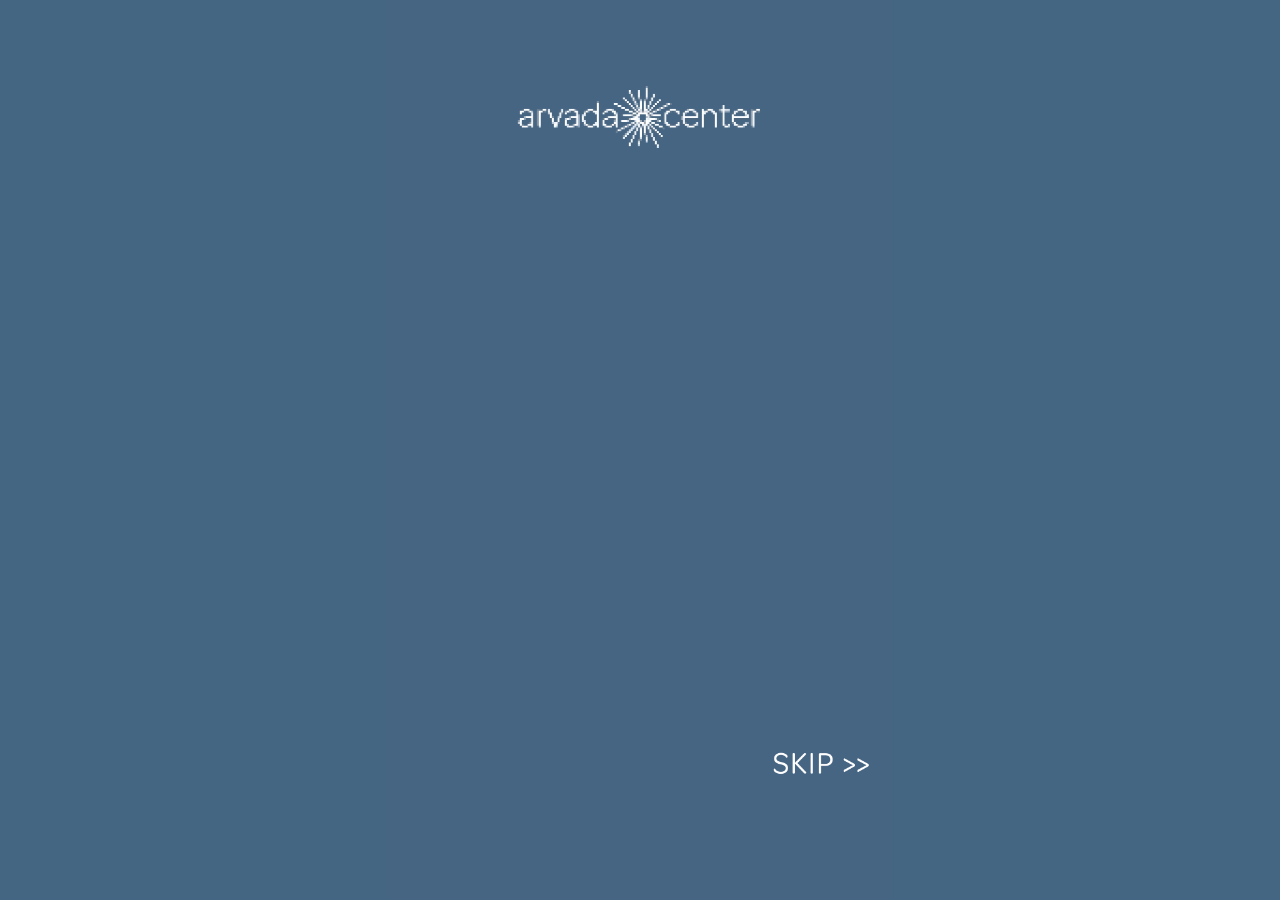
==== 0001.html @ 0f66e5ea "initial commit" ====
<!DOCTYPE html><html lang="en"><head><meta charset="utf-8"><title>Small Mouth Sounds Program Fuck around</title><meta name="apple-mobile-web-app-title" content="Small Mouth Sounds Program Fuck around"><meta name="generator" content="In5 v3.7.9"><meta http-equiv="X-UA-Compatible" content="IE=edge,chrome=1"><meta name="viewport" content="width=1620,minimum-scale=.2"><script type="text/javascript" src="https://ajax.googleapis.com/ajax/libs/jquery/3.5.1/jquery.min.js"></script><script type="text/javascript">window.jQuery || document.write('<script src="assets/js/jquery.min.js"><\/script>')</script><script type="text/javascript" src="assets/js/vmouse.min.js"></script><script src="assets/js/mediaelement-and-player.min.js"></script><link rel="stylesheet" href="assets/css/mediaelementplayer.min.css" media="all"/><script type="text/javascript" src="assets/js/in5.config.js"></script><link rel="stylesheet" href="assets/css/pages.css" media="all"><style media="all and (-ms-high-contrast:none)">*::-ms-backdrop,.svg-img{width:100%;}</style></head><body><!--[if lt IE 10]><p class="chromeframe">You are using an <strong>outdated</strong> browser. Please <a href="http://browsehappy.com/">upgrade your browser</a> or <a href="http://www.google.com/chromeframe/?redirect=true">activate Google Chrome Frame</a> to improve your experience.</p><![endif]--><div id="loadIndicator"><img src="assets/images/loading.gif" alt="loading..."/><span>&nbsp;</span></div><div id="container-wrap"><div id="container"><div class="page" data-name="1" style="width:1620px;height:2880px;">  <div class="page-scale-wrap mq-none mq-default" data-layout-name="undefined" data-ani-load="go({target:this},[{del:5,n:1,id:2260,act:'play'},{n:1,id:237,act:'play'}], 'pageload');" style="width:1620px;height:2880px;">    <div id="item238" class="pageItem" alt="Movie">      <video width="1620" height="2880" data-id="238" poster="assets/images/item_238.png" data-autoplay="1" data-autodelay="0" data-stoplast="1" data-nopause="1" webkit-playsinline="playsinline" playsinline="playsinline" data-end-action="next" class="mejs-none mejs-uncon">        <source src="assets/media/Program Intro.mp4" type="video/mp4"/>      </video>    </div>    <button class="pageItem" id="item1580" data-id="1580" name="Intro Skip" onclick="nav.to(2);" alt="Intro Skip">      <div class="pageItem state btn-off">        <div id="item1579" class="pageItem" alt="Rectangle">&nbsp;</div>      </div>    </button>    <img src="assets/images/item_2260.png" class="pageItem hidden" data-ani="fadein-2260 0.5s linear 1" data-id="2260" id="item2260" data-hidestart="1" alt="SKIP   " style="width:350px !important;left:1234px !important;top:2380px !important;"/>  </div></div><div id="prefooter" style="float:left;height:1px;">&nbsp;</div></div><div id="in5footer">Built with <a href="http://ajarproductions.com/pages/products/in5/?ref=footer" target="_blank" >In5</a>.</div></div></body></html>
---- assets/css/mediaelementplayer.min.css ----
.mejs-offscreen{position:absolute!important;top:-10000px;left:-10000px;overflow:hidden;width:1px;height:1px}.mejs-container{position:relative;background:#000;font-family:Helvetica,Arial;text-align:left;vertical-align:top;text-indent:0}.mejs-container:focus{outline:0}.me-plugin{position:absolute}.mejs-embed,.mejs-embed body{width:100%;height:100%;margin:0;padding:0;background:#000;overflow:hidden}.mejs-fullscreen{overflow:hidden!important}.mejs-container-fullscreen{position:fixed;left:0;top:0;right:0;bottom:0;overflow:hidden;z-index:1000}.mejs-container-fullscreen .mejs-mediaelement,.mejs-container-fullscreen video{width:100%;height:100%}.mejs-clear{clear:both}.mejs-background{position:absolute;top:0;left:0}.mejs-mediaelement{position:absolute;top:0;left:0;width:100%;height:100%}.mejs-poster{position:absolute;top:0;left:0;background-size:contain;background-position:50% 50%;background-repeat:no-repeat}:root .mejs-poster img{display:none}.mejs-poster img{border:0;padding:0;border:0}.mejs-overlay{position:absolute;top:0;left:0}.mejs-overlay-play{cursor:pointer}.mejs-overlay-button{position:absolute;top:50%;left:50%;width:100px;height:100px;margin:-50px 0 0 -50px;background:url(../images/bigplay.png) no-repeat}.no-svg .mejs-overlay-button{background-image:url(../images/bigplay.png)}.mejs-overlay:hover .mejs-overlay-button{background-position:0 -100px}.mejs-overlay-loading{position:absolute;top:50%;left:50%;width:80px;height:80px;margin:-40px 0 0 -40px;background:#333;background:url(../images/background.png);background:rgba(0,0,0,.9);background:-webkit-gradient(linear,0 0,0 100%,from(rgba(50,50,50,.9)),to(rgba(0,0,0,.9)));background:-webkit-linear-gradient(top,rgba(50,50,50,.9),rgba(0,0,0,.9));background:-moz-linear-gradient(top,rgba(50,50,50,.9),rgba(0,0,0,.9));background:-o-linear-gradient(top,rgba(50,50,50,.9),rgba(0,0,0,.9));background:-ms-linear-gradient(top,rgba(50,50,50,.9),rgba(0,0,0,.9));background:linear-gradient(rgba(50,50,50,.9),rgba(0,0,0,.9))}.mejs-overlay-loading span{display:block;width:80px;height:80px;background:transparent url(../images/loading.gif) 50% 50% no-repeat}.mejs-container .mejs-controls{position:absolute;list-style-type:none;margin:0;padding:0;bottom:0;left:0;background:url(../images/background.png);background:rgba(0,0,0,.7);background:-webkit-gradient(linear,0 0,0 100%,from(rgba(50,50,50,.7)),to(rgba(0,0,0,.7)));background:-webkit-linear-gradient(top,rgba(50,50,50,.7),rgba(0,0,0,.7));background:-moz-linear-gradient(top,rgba(50,50,50,.7),rgba(0,0,0,.7));background:-o-linear-gradient(top,rgba(50,50,50,.7),rgba(0,0,0,.7));background:-ms-linear-gradient(top,rgba(50,50,50,.7),rgba(0,0,0,.7));background:linear-gradient(rgba(50,50,50,.7),rgba(0,0,0,.7));height:30px;width:100%}.mejs-container .mejs-controls div{list-style-type:none;background-image:none;display:block;float:left;margin:0;padding:0;width:26px;height:26px;font-size:11px;line-height:11px;font-family:Helvetica,Arial;border:0}.mejs-controls .mejs-button button{cursor:pointer;display:block;font-size:0;line-height:0;text-decoration:none;margin:7px 5px;padding:0;position:absolute;height:16px;width:16px;border:0;background:transparent url(../images/controls.png) no-repeat}.no-svg .mejs-controls .mejs-button button{background-image:url(../images/controls.png)}.mejs-controls .mejs-button button:focus{outline:dotted 1px #999}.mejs-container .mejs-controls .mejs-time{color:#fff;display:block;height:17px;width:auto;padding:10px 3px 0;overflow:hidden;text-align:center;-moz-box-sizing:content-box;-webkit-box-sizing:content-box;box-sizing:content-box}.mejs-container .mejs-controls .mejs-time a{color:#fff;font-size:11px;line-height:12px;display:block;float:left;margin:1px 2px 0 0;width:auto}.mejs-controls .mejs-play button{background-position:0 0}.mejs-controls .mejs-pause button{background-position:0 -16px}.mejs-controls .mejs-stop button{background-position:-112px 0}.mejs-controls div.mejs-time-rail{direction:ltr;width:200px;padding-top:5px}.mejs-controls .mejs-time-rail span,.mejs-controls .mejs-time-rail a{display:block;position:absolute;width:180px;height:10px;-webkit-border-radius:2px;-moz-border-radius:2px;border-radius:2px;cursor:pointer}.mejs-controls .mejs-time-rail .mejs-time-total{margin:5px;background:#333;background:rgba(50,50,50,.8);background:-webkit-gradient(linear,0 0,0 100%,from(rgba(30,30,30,.8)),to(rgba(60,60,60,.8)));background:-webkit-linear-gradient(top,rgba(30,30,30,.8),rgba(60,60,60,.8));background:-moz-linear-gradient(top,rgba(30,30,30,.8),rgba(60,60,60,.8));background:-o-linear-gradient(top,rgba(30,30,30,.8),rgba(60,60,60,.8));background:-ms-linear-gradient(top,rgba(30,30,30,.8),rgba(60,60,60,.8));background:linear-gradient(rgba(30,30,30,.8),rgba(60,60,60,.8))}.mejs-controls .mejs-time-rail .mejs-time-buffering{width:100%;background-image:-o-linear-gradient(-45deg,rgba(255,255,255,.15) 25%,transparent 25%,transparent 50%,rgba(255,255,255,.15) 50%,rgba(255,255,255,.15) 75%,transparent 75%,transparent);background-image:-webkit-gradient(linear,0 100%,100% 0,color-stop(0.25,rgba(255,255,255,.15)),color-stop(0.25,transparent),color-stop(0.5,transparent),color-stop(0.5,rgba(255,255,255,.15)),color-stop(0.75,rgba(255,255,255,.15)),color-stop(0.75,transparent),to(transparent));background-image:-webkit-linear-gradient(-45deg,rgba(255,255,255,.15) 25%,transparent 25%,transparent 50%,rgba(255,255,255,.15) 50%,rgba(255,255,255,.15) 75%,transparent 75%,transparent);background-image:-moz-linear-gradient(-45deg,rgba(255,255,255,.15) 25%,transparent 25%,transparent 50%,rgba(255,255,255,.15) 50%,rgba(255,255,255,.15) 75%,transparent 75%,transparent);background-image:-ms-linear-gradient(-45deg,rgba(255,255,255,.15) 25%,transparent 25%,transparent 50%,rgba(255,255,255,.15) 50%,rgba(255,255,255,.15) 75%,transparent 75%,transparent);background-image:linear-gradient(-45deg,rgba(255,255,255,.15) 25%,transparent 25%,transparent 50%,rgba(255,255,255,.15) 50%,rgba(255,255,255,.15) 75%,transparent 75%,transparent);-webkit-background-size:15px 15px;-moz-background-size:15px 15px;-o-background-size:15px 15px;background-size:15px 15px;-webkit-animation:buffering-stripes 2s linear infinite;-moz-animation:buffering-stripes 2s linear infinite;-ms-animation:buffering-stripes 2s linear infinite;-o-animation:buffering-stripes 2s linear infinite;animation:buffering-stripes 2s linear infinite}@-webkit-keyframes buffering-stripes{from{background-position:0 0}to{background-position:30px 0}}@-moz-keyframes buffering-stripes{from{background-position:0 0}to{background-position:30px 0}}@-ms-keyframes buffering-stripes{from{background-position:0 0}to{background-position:30px 0}}@-o-keyframes buffering-stripes{from{background-position:0 0}to{background-position:30px 0}}@keyframes buffering-stripes{from{background-position:0 0}to{background-position:30px 0}}.mejs-controls .mejs-time-rail .mejs-time-loaded{background:#3caac8;background:rgba(60,170,200,.8);background:-webkit-gradient(linear,0 0,0 100%,from(rgba(44,124,145,.8)),to(rgba(78,183,212,.8)));background:-webkit-linear-gradient(top,rgba(44,124,145,.8),rgba(78,183,212,.8));background:-moz-linear-gradient(top,rgba(44,124,145,.8),rgba(78,183,212,.8));background:-o-linear-gradient(top,rgba(44,124,145,.8),rgba(78,183,212,.8));background:-ms-linear-gradient(top,rgba(44,124,145,.8),rgba(78,183,212,.8));background:linear-gradient(rgba(44,124,145,.8),rgba(78,183,212,.8));width:0}.mejs-controls .mejs-time-rail .mejs-time-current{background:#fff;background:rgba(255,255,255,.8);background:-webkit-gradient(linear,0 0,0 100%,from(rgba(255,255,255,.9)),to(rgba(200,200,200,.8)));background:-webkit-linear-gradient(top,rgba(255,255,255,.9),rgba(200,200,200,.8));background:-moz-linear-gradient(top,rgba(255,255,255,.9),rgba(200,200,200,.8));background:-o-linear-gradient(top,rgba(255,255,255,.9),rgba(200,200,200,.8));background:-ms-linear-gradient(top,rgba(255,255,255,.9),rgba(200,200,200,.8));background:linear-gradient(rgba(255,255,255,.9),rgba(200,200,200,.8));width:0}.mejs-controls .mejs-time-rail .mejs-time-handle{display:none;position:absolute;margin:0;width:10px;background:#fff;-webkit-border-radius:5px;-moz-border-radius:5px;border-radius:5px;cursor:pointer;border:solid 2px #333;top:-2px;text-align:center}.mejs-controls .mejs-time-rail .mejs-time-float{position:absolute;display:none;background:#eee;width:36px;height:17px;border:solid 1px #333;top:-26px;margin-left:-18px;text-align:center;color:#111}.mejs-controls .mejs-time-rail .mejs-time-float-current{margin:2px;width:30px;display:block;text-align:center;left:0}.mejs-controls .mejs-time-rail .mejs-time-float-corner{position:absolute;display:block;width:0;height:0;line-height:0;border:solid 5px #eee;border-color:#eee transparent transparent;-webkit-border-radius:0;-moz-border-radius:0;border-radius:0;top:15px;left:13px}.mejs-long-video .mejs-controls .mejs-time-rail .mejs-time-float{width:48px}.mejs-long-video .mejs-controls .mejs-time-rail .mejs-time-float-current{width:44px}.mejs-long-video .mejs-controls .mejs-time-rail .mejs-time-float-corner{left:18px}.mejs-controls .mejs-fullscreen-button button{background-position:-32px 0}.mejs-controls .mejs-unfullscreen button{background-position:-32px -16px}.mejs-controls .mejs-volume-button{}.mejs-controls .mejs-mute button{background-position:-16px -16px}.mejs-controls .mejs-unmute button{background-position:-16px 0}.mejs-controls .mejs-volume-button{position:relative}.mejs-controls .mejs-volume-button .mejs-volume-slider{display:none;height:115px;width:25px;background:url(../images/background.png);background:rgba(50,50,50,.7);-webkit-border-radius:0;-moz-border-radius:0;border-radius:0;top:-115px;left:0;z-index:1;position:absolute;margin:0}.mejs-controls .mejs-volume-button:hover{-webkit-border-radius:0 0 4px 4px;-moz-border-radius:0 0 4px 4px;border-radius:0 0 4px 4px}.mejs-controls .mejs-volume-button .mejs-volume-slider .mejs-volume-total{position:absolute;left:11px;top:8px;width:2px;height:100px;background:#ddd;background:rgba(255,255,255,.5);margin:0}.mejs-controls .mejs-volume-button .mejs-volume-slider .mejs-volume-current{position:absolute;left:11px;top:8px;width:2px;height:100px;background:#ddd;background:rgba(255,255,255,.9);margin:0}.mejs-controls .mejs-volume-button .mejs-volume-slider .mejs-volume-handle{position:absolute;left:4px;top:-3px;width:16px;height:6px;background:#ddd;background:rgba(255,255,255,.9);cursor:N-resize;-webkit-border-radius:1px;-moz-border-radius:1px;border-radius:1px;margin:0}.mejs-controls a.mejs-horizontal-volume-slider{height:26px;width:56px;position:relative;display:block;float:left;vertical-align:middle}.mejs-controls .mejs-horizontal-volume-slider .mejs-horizontal-volume-total{position:absolute;left:0;top:11px;width:50px;height:8px;margin:0;padding:0;font-size:1px;-webkit-border-radius:2px;-moz-border-radius:2px;border-radius:2px;background:#333;background:rgba(50,50,50,.8);background:-webkit-gradient(linear,0 0,0 100%,from(rgba(30,30,30,.8)),to(rgba(60,60,60,.8)));background:-webkit-linear-gradient(top,rgba(30,30,30,.8),rgba(60,60,60,.8));background:-moz-linear-gradient(top,rgba(30,30,30,.8),rgba(60,60,60,.8));background:-o-linear-gradient(top,rgba(30,30,30,.8),rgba(60,60,60,.8));background:-ms-linear-gradient(top,rgba(30,30,30,.8),rgba(60,60,60,.8));background:linear-gradient(rgba(30,30,30,.8),rgba(60,60,60,.8))}.mejs-controls .mejs-horizontal-volume-slider .mejs-horizontal-volume-current{position:absolute;left:0;top:11px;width:50px;height:8px;margin:0;padding:0;font-size:1px;-webkit-border-radius:2px;-moz-border-radius:2px;border-radius:2px;background:#fff;background:rgba(255,255,255,.8);background:-webkit-gradient(linear,0 0,0 100%,from(rgba(255,255,255,.9)),to(rgba(200,200,200,.8)));background:-webkit-linear-gradient(top,rgba(255,255,255,.9),rgba(200,200,200,.8));background:-moz-linear-gradient(top,rgba(255,255,255,.9),rgba(200,200,200,.8));background:-o-linear-gradient(top,rgba(255,255,255,.9),rgba(200,200,200,.8));background:-ms-linear-gradient(top,rgba(255,255,255,.9),rgba(200,200,200,.8));background:linear-gradient(rgba(255,255,255,.9),rgba(200,200,200,.8))}.mejs-controls .mejs-horizontal-volume-slider .mejs-horizontal-volume-handle{display:none}.mejs-controls .mejs-captions-button{position:relative}.mejs-controls .mejs-captions-button button{background-position:-48px 0}.mejs-controls .mejs-captions-button .mejs-captions-selector{visibility:hidden;position:absolute;bottom:26px;right:-51px;width:85px;height:100px;background:url(../images/background.png);background:rgba(50,50,50,.7);border:solid 1px transparent;padding:10px 10px 0;overflow:hidden;-webkit-border-radius:0;-moz-border-radius:0;border-radius:0}.mejs-controls .mejs-captions-button .mejs-captions-selector ul{margin:0;padding:0;display:block;list-style-type:none!important;overflow:hidden}.mejs-controls .mejs-captions-button .mejs-captions-selector ul li{margin:0 0 6px;padding:0;list-style-type:none!important;display:block;color:#fff;overflow:hidden}.mejs-controls .mejs-captions-button .mejs-captions-selector ul li input{clear:both;float:left;margin:3px 3px 0 5px}.mejs-controls .mejs-captions-button .mejs-captions-selector ul li label{width:55px;float:left;padding:4px 0 0;line-height:15px;font-family:helvetica,arial;font-size:10px}.mejs-controls .mejs-captions-button .mejs-captions-translations{font-size:10px;margin:0 0 5px}.mejs-chapters{position:absolute;top:0;left:0;-xborder-right:solid 1px #fff;width:10000px;z-index:1}.mejs-chapters .mejs-chapter{position:absolute;float:left;background:#222;background:rgba(0,0,0,.7);background:-webkit-gradient(linear,0 0,0 100%,from(rgba(50,50,50,.7)),to(rgba(0,0,0,.7)));background:-webkit-linear-gradient(top,rgba(50,50,50,.7),rgba(0,0,0,.7));background:-moz-linear-gradient(top,rgba(50,50,50,.7),rgba(0,0,0,.7));background:-o-linear-gradient(top,rgba(50,50,50,.7),rgba(0,0,0,.7));background:-ms-linear-gradient(top,rgba(50,50,50,.7),rgba(0,0,0,.7));background:linear-gradient(rgba(50,50,50,.7),rgba(0,0,0,.7));filter:progid:DXImageTransform.Microsoft.Gradient(GradientType=0, startColorstr=#323232, endColorstr=#000000);overflow:hidden;border:0}.mejs-chapters .mejs-chapter .mejs-chapter-block{font-size:11px;color:#fff;padding:5px;display:block;border-right:solid 1px #333;border-bottom:solid 1px #333;cursor:pointer}.mejs-chapters .mejs-chapter .mejs-chapter-block-last{border-right:0}.mejs-chapters .mejs-chapter .mejs-chapter-block:hover{background:#666;background:rgba(102,102,102,.7);background:-webkit-gradient(linear,0 0,0 100%,from(rgba(102,102,102,.7)),to(rgba(50,50,50,.6)));background:-webkit-linear-gradient(top,rgba(102,102,102,.7),rgba(50,50,50,.6));background:-moz-linear-gradient(top,rgba(102,102,102,.7),rgba(50,50,50,.6));background:-o-linear-gradient(top,rgba(102,102,102,.7),rgba(50,50,50,.6));background:-ms-linear-gradient(top,rgba(102,102,102,.7),rgba(50,50,50,.6));background:linear-gradient(rgba(102,102,102,.7),rgba(50,50,50,.6));filter:progid:DXImageTransform.Microsoft.Gradient(GradientType=0, startColorstr=#666666, endColorstr=#323232)}.mejs-chapters .mejs-chapter .mejs-chapter-block .ch-title{font-size:12px;font-weight:700;display:block;white-space:nowrap;text-overflow:ellipsis;margin:0 0 3px;line-height:12px}.mejs-chapters .mejs-chapter .mejs-chapter-block .ch-timespan{font-size:12px;line-height:12px;margin:3px 0 4px;display:block;white-space:nowrap;text-overflow:ellipsis}.mejs-captions-layer{position:absolute;bottom:0;left:0;text-align:center;line-height:20px;font-size:16px;color:#fff}.mejs-captions-layer a{color:#fff;text-decoration:underline}.mejs-captions-layer[lang=ar]{font-size:20px;font-weight:400}.mejs-captions-position{position:absolute;width:100%;bottom:15px;left:0}.mejs-captions-position-hover{bottom:35px}.mejs-captions-text{padding:3px 5px;background:url(../images/background.png);background:rgba(20,20,20,.5);white-space:pre-wrap}.me-cannotplay{}.me-cannotplay a{color:#fff;font-weight:700}.me-cannotplay span{padding:15px;display:block}.mejs-controls .mejs-loop-off button{background-position:-64px -16px}.mejs-controls .mejs-loop-on button{background-position:-64px 0}.mejs-controls .mejs-backlight-off button{background-position:-80px -16px}.mejs-controls .mejs-backlight-on button{background-position:-80px 0}.mejs-controls .mejs-picturecontrols-button{background-position:-96px 0}.mejs-contextmenu{position:absolute;width:150px;padding:10px;border-radius:4px;top:0;left:0;background:#fff;border:solid 1px #999;z-index:1001}.mejs-contextmenu .mejs-contextmenu-separator{height:1px;font-size:0;margin:5px 6px;background:#333}.mejs-contextmenu .mejs-contextmenu-item{font-family:Helvetica,Arial;font-size:12px;padding:4px 6px;cursor:pointer;color:#333}.mejs-contextmenu .mejs-contextmenu-item:hover{background:#2C7C91;color:#fff}.mejs-controls .mejs-sourcechooser-button{position:relative}.mejs-controls .mejs-sourcechooser-button button{background-position:-128px 0}.mejs-controls .mejs-sourcechooser-button .mejs-sourcechooser-selector{visibility:hidden;position:absolute;bottom:26px;right:-10px;width:130px;height:100px;background:url(../images/background.png);background:rgba(50,50,50,.7);border:solid 1px transparent;padding:10px;overflow:hidden;-webkit-border-radius:0;-moz-border-radius:0;border-radius:0}.mejs-controls .mejs-sourcechooser-button .mejs-sourcechooser-selector ul{margin:0;padding:0;display:block;list-style-type:none!important;overflow:hidden}.mejs-controls .mejs-sourcechooser-button .mejs-sourcechooser-selector ul li{margin:0 0 6px;padding:0;list-style-type:none!important;display:block;color:#fff;overflow:hidden}.mejs-controls .mejs-sourcechooser-button .mejs-sourcechooser-selector ul li input{clear:both;float:left;margin:3px 3px 0 5px}.mejs-controls .mejs-sourcechooser-button .mejs-sourcechooser-selector ul li label{width:100px;float:left;padding:4px 0 0;line-height:15px;font-family:helvetica,arial;font-size:10px}.mejs-postroll-layer{position:absolute;bottom:0;left:0;width:100%;height:100%;background:url(../images/background.png);background:rgba(50,50,50,.7);z-index:1000;overflow:hidden}.mejs-postroll-layer-content{width:100%;height:100%}.mejs-postroll-close{position:absolute;right:0;top:0;background:url(../images/background.png);background:rgba(50,50,50,.7);color:#fff;padding:4px;z-index:100;cursor:pointer}div.mejs-speed-button{width:46px!important;position:relative}.mejs-controls .mejs-button.mejs-speed-button button{background:transparent;width:36px;font-size:11px;line-height:normal;color:#fff}.mejs-controls .mejs-speed-button .mejs-speed-selector{display:none;position:absolute;top:-100px;left:-10px;width:60px;height:100px;background:url(../images/background.png);background:rgba(50,50,50,.7);border:solid 1px transparent;padding:0;overflow:hidden;-webkit-border-radius:0;-moz-border-radius:0;border-radius:0}.mejs-controls .mejs-speed-button:hover>.mejs-speed-selector{display:block}.mejs-controls .mejs-speed-button .mejs-speed-selector ul li label.mejs-speed-selected{color:rgba(33,248,248,1)}.mejs-controls .mejs-speed-button .mejs-speed-selector ul{margin:0;padding:0;display:block;list-style-type:none!important;overflow:hidden}.mejs-controls .mejs-speed-button .mejs-speed-selector ul li{margin:0 0 6px;padding:0 10px;list-style-type:none!important;display:block;color:#fff;overflow:hidden}.mejs-controls .mejs-speed-button .mejs-speed-selector ul li input{clear:both;float:left;margin:3px 3px 0 5px;display:none}.mejs-controls .mejs-speed-button .mejs-speed-selector ul li label{width:60px;float:left;padding:4px 0 0;line-height:15px;font-family:helvetica,arial;font-size:11.5px;color:#fff;margin-left:5px;cursor:pointer}.mejs-controls .mejs-speed-button .mejs-speed-selector ul li:hover{background-color:#c8c8c8!important;background-color:rgba(255,255,255,.4)!important}.mejs-controls .mejs-button.mejs-jump-forward-button{background:transparent url(../images/jumpforward.png) no-repeat;background-position:3px 3px}.mejs-controls .mejs-button.mejs-jump-forward-button button{background:transparent;font-size:9px;line-height:normal;color:#fff}.mejs-controls .mejs-button.mejs-skip-back-button{background:transparent url(../images/skipback.png) no-repeat;background-position:3px 3px}.mejs-controls .mejs-button.mejs-skip-back-button button{background:transparent;font-size:9px;line-height:normal;color:#fff}
---- assets/css/pages.css ----
/* 	Begin Modified Meyer Reset */
html, body, div, span, applet, object, iframe, h1, h2, h3, h4, h5, h6, p, blockquote, pre,
a, abbr, acronym, address, big, cite, code, del, dfn, em, img, ins, kbd, q, s, samp,
small, strike, strong, sub, sup, tt, var, b, u, i, center, dl, dt, dd, ol, ul, li,
fieldset, form, label, legend, table, caption, tbody, tfoot, thead, tr, th, td,
article, aside, canvas, details, embed, figure, figcaption, footer, header, hgroup, 
menu, nav, output, ruby, section, summary, time, mark, audio, video {
	margin:0; padding:0; border:0; font-size:100%; font:inherit; vertical-align:baseline;
}
/* HTML5 reset for older browsers */
article, aside, details, figcaption, figure, 
footer, header, hgroup, menu, nav, section {
	display:block;
}
body { line-height:1; letter-spacing:-0.25px; overscroll-behavior:contain; -webkit-text-size-adjust: none; }
table { border-collapse:collapse; border-spacing:0; }
th { font-weight:normal; text-align:left; }
ul { list-style-type:none; }
.page ol { list-style-position:outside; margin-left:1em; }
/*.page ol > li, .page  ul > li { text-indent:-1em; padding-left:1em; }*/
.page .singleline li, .page .singleline li { text-indent:inherit; padding:0; }
.page ol > li > *, .page ul > li > * { text-indent:initial; padding-left:initial; }
button { background:transparent;border:none; }
/*General styles*/
html, body, #container-wrap, #container { height:100%; }
#container-wrap { position:absolute; top:0; left:0; }
#container-wrap, #container { min-height:100%; width:100%; background-color:transparent; z-index:0;}
b { font-weight:bold; }
i { font-style:italic; }
a { color:inherit; text-decoration:inherit; }
input,select,textarea { font-size:inherit; }
p:first-child { margin-top:inherit !important; }
*{ outline:none; animation-fill-mode:both !important; -webkit-animation-fill-mode:both !important; }
[data-onclick],[onclick],[onrollover],[data-fixed-action],[aria-details],button,.flipwrap{ cursor:pointer; pointer-events:auto; }

body[class^='scaled-none'],body[class*=' scaled-none']{ overflow:auto; }
body[class^='scaled-width'],body[class*=' scaled-width']{ overflow-x:hidden; }
body[class^='scaled-height'],body[class*=' scaled-height']{ overflow-y:hidden; }
body[class^='scaled-best'],body[class*=' scaled-best']{ overflow:hidden; }
body[class^='scaled-best'][data-page-mode^='c'],body[class*=' scaled-best'][data-page-mode^='c']{ overflow:auto; }
body[class^='scaled-width'][data-page-mode^='csh'],body[class*=' scaled-width'][data-page-mode^='csh']{ overflow-x:auto; }
body[class^='scaled-height'][data-page-mode^='csv'],body[class*=' scaled-height'][data-page-mode^='csv']{ overflow-y:auto; }
body[data-scaled-to='w'] #container{ height:auto; min-height:auto; }
body[data-scaled-to='w'][data-page-mode^='cs'] #container{ position:absolute; }
body[data-scaled-to='w'][data-page-mode^='csv'] .pages { padding:0;}
body.zoomed:not([class*='scaled-']) #container { position:absolute; }
body[class*='scaled-'] .pages.paper-vertical{ margin:0; }
body[class^='zoomed'],body[class*=' zoomed']{ overflow-x:auto;overflow-y:auto; }
body[data-scaled-to] .anythingSlider-in5, body[data-scaled-to] #container > .page {padding:0;margin:0;}
body[data-scaled-to] #in5footer { position:fixed; bottom:0;}
/*body[data-scaled-to] * { -webkit-backface-visibility: hidden; }*/ /*fix blurry imgs*/
html.ios body[class*='scaled-'] #container { position:absolute; top:0; left:0; }
body.tall-page {overflow-y:auto;}
.liquid .page.tall-page {height:auto;}

.paper-vertical:after {
    position:relative;
    content:' ';
    display:block;
    height:50px;
    clear:both;
}
body[data-scaled-to="h"] .paper-vertical:after { display:none; }
body[data-scaled-to='h'] .paper-horizontal { margin:0; }
body[data-scaled-to='h'] .paper-horizontal .page { margin-top:0; }

#in5footer,#demoNote,#loadIndicator{
	min-width:100%;
	color:#fff;
	background:#666;
	font-family:"Trebuchet MS", "Lucida Grande", Helvetica, sans-serif;
	text-align:center;
	font-size:15px;
	box-sizing:border-box; 
	-moz-box-sizing:border-box;
}

#loadIndicator{
	width:100%; padding:6px; position:fixed;
	top:0; left:0; margin:auto;
    box-shadow:0 2px 4px rgba(0, 0, 0, 0.3);
    transition:all 1s ease-in .5s;
    opacity:1; z-index:99;
}
body.loaded #loadIndicator {
	opacity:0;
	transform:translateY(-36px);
	-webkit-transform:translateY(-36px);
	display:none\9;/*old IE*/
}
#loadIndicator img {
	vertical-align:text-bottom; width:18px;
}
html.local #loadIndicator, html.dps #loadIndicator, html.baker #loadIndicator { display:none; }

#in5footer{
	height:26px; line-height:26px; clear:both; position:relative; margin-top:-26px;
}

#demoNote {
    right:0; bottom:0; margin:auto;
    height:96px !important;
    padding:36px 10px;
}

#in5footer a, #demoNote a {
	text-decoration:none; color:#99ccff;
}
svg-img{display:block;position:absolute;}
.win-safari svg-img{width:100%;}
svg-img{width:100%\9;}
.spread-shift { position:absolute; }
.pageItem, svg { position:absolute; top:0; left:0; }
svg { overflow:visible; }
.pageItem {
	display:block;
	width:auto !important; height:auto !important;
	box-sizing:border-box; 
	-moz-box-sizing:border-box;
	-webkit-tap-highlight-color:transparent;
	padding:0;
}
.pageItem.hd/*, .pageItem img.hd*/  {
	-ms-transform:scale(.5);
    -ms-transform-origin:0 0 0;
    -webkit-transform:scale(.5);
    -webkit-transform-origin:0 0 0;
    transform:scale(.5);
    transform-origin:0 0 0;
}
@media screen and (-webkit-min-device-pixel-ratio:0) and (min-resolution:.001dpcm) {
    .pageItem { image-rendering: -webkit-optimize-contrast; }
}
@media not all and (min-resolution:.001dpcm)
{ @supports (-webkit-appearance:none) and (stroke-color:transparent) {
    .pageItem { image-rendering: optimizeSpeed; }
}}
@-moz-document url-prefix() {
  .pageItem { image-rendering: optimizeQuality; }
}
.svg-wrap { width:inherit !important; height:inherit !important; }
.pageItem p img { vertical-align:text-top; }
.pageItem p input, .pageItem p button {display:inline;}
.pageItem p .hidden, .details {visibility:hidden; }
.pageItem.group[data-ani] { will-change: transform; }
#colorbox .details { visibility:visible; }
.details {max-width:550px;font-size:18px;font-family:sans-serif;padding:0 24px;line-height:150%;left:0;right:0;margin:auto;}
.details p {margin-top:.5em;}
.details h1,.details h2,.details h3,.details h4,.details h5, .details strong {font-weight:bold;margin:.7em 0;}
.details em { font-style:italic; }
.details h1{font-size:150%;} .details h2{font-size:140%;} .details h3{font-size:130%;}
.details a {color:#0099ff;text-decoration:underline}
.details a:hover {text-decoration:none;}
@media (max-device-width:812px){ .details { font-size:32px; } }
html.ios .iframe-container { overflow:auto; -webkit-overflow-scrolling:touch; }
iframe[scrolling="auto"] { overflow:auto; }
iframe[scrolling="yes"] { overflow:scroll; }
iframe[scrolling="no"] { overflow:hidden; }
.page-scale-wrap { transform:translateZ(0); }
.page, .page-scale-wrap {
	position:relative; float:left; overflow:hidden;
}
.pages {
	list-style:none outside none;
	padding:0; margin:0 auto ;
}	
#container > .page { /*center single page baker*/
    position:absolute; bottom:0;
    left:0; right:0; top:0; margin:0 auto;
}
body:not(.zoomed,.responsive) #container/*, .page-scale-wrap*/ {/*desktop scaling transitions*/
	-webkit-transition:-webkit-transform .5s;
	transition:transform .5s;
}
html.multifile body #container { opacity:0; }
html.multifile body.loaded #container {/*do show scaling of multi-page*/
	opacity:1;
	-ms-transition:opacity .1s step-start .1s !important;
	-webkit-transition:opacity .1s step-start .1s !important;
	transition:opacity .1s step-start .1s !important;
}
html.multifile.fade body.loaded #container {
	-ms-transition:opacity .6s !important;
	-webkit-transition:opacity .6s !important;
	transition:opacity .6s !important;
}

.textColumn { float:left; }
.singleline p { line-height:1em !important; position:absolute;width:100%;/*fix webkit display issue*/ }
p.col-break-before::before {
	content:'';
    height:0px; width:100%;
    display:block; margin-bottom:100%;
}
.scroll, .scroll-vert, .scroll-horiz { -webkit-overflow-scrolling:touch; }/*was broken in iOS, turn off if scroll not working*/
.scroll { overflow:auto; }
.scroll-vert { overflow-y:auto; overflow-x:hidden; }
.scroll-horiz { overflow-x:auto; overflow-y:hidden; }
.scroll-vert::-webkit-scrollbar { -webkit-appearance:none; width:7px; } /*add back scrollbar for webkit*/
.scroll-vert::-webkit-scrollbar-thumb { border-radius:4px; background-color:rgba(0,0,0,.5); }
.hidescroll::-webkit-scrollbar { display:none; }
.hidescroll { -ms-overflow-style:none; overflow:-moz-scrollbars-none;/*old FF*/ }
.pulltab-left, .pulltab-left > * {
	-moz-transform:scaleX(-1);
    -webkit-transform:scaleX(-1);
    -o-transform:scaleX(-1);
    transform:scaleX(-1);
}
.pulltab-top, .pulltab-top > * {
	-moz-transform:scaleY(-1);
    -webkit-transform:scaleY(-1);
    -o-transform:scaleY(-1);
    transform:scaleY(-1);
}
object, embed, img, a { outline:0; }
.liquid svg, .liquid .page-scale-wrap { height:100%; width:100%; }
.noPlugin {
	width:100%; height:100%; padding:6px;
	background:#ccc; border:1px solid #666;
}

.paper-vertical, .paper-horizontal { padding:0 8px; }
.flip { 
	overflow:hidden; 
	-webkit-transition:transform 0.3s ease-in-out;
	-ms-transition:transform 0.3s ease-in-out;
	transition:transform 0.3s ease-in-out;
}
.turn-page-wrapper{
	will-change:transform;
}
.turn-page {
	-moz-box-shadow:0px 0px 20px rgba(0,0,0,.7);
	-webkit-box-shadow:0px 0px 20px rgba(0,0,0,.7);
    box-shadow:0px 0px 20px rgba(0,0,0,.7);
}
.turn-page:not(.activePage) .pageItem[data-ani] { /*fix 2x animation*/
  	opacity:0;
  	animation:none !important;
}
.paper-horizontal {
	position:absolute; overflow-y:visible; overflow-x:hidden;
	margin-top:auto; margin-bottom:auto;
    top:0; bottom:0;
}

.paper-vertical .page, .paper-horizontal .page {
	border:1px solid #bbb;	
	margin:4px 4px 4px 0;
	-moz-box-shadow:0px 0px 0px #999;
	-webkit-box-shadow:0px 0px 5px #999;
	box-shadow:0px 0px 5px #999;
}

html[data-dir="rtl"] .paper-horizontal .page { float:right; }

.one-page-scroll .page {
	border:none;
	margin:0;
	-moz-box-shadow:none;
	-webkit-box-shadow:none;
	box-shadow:none;
}

.mejs-mediaelement { overflow:hidden; }
.mejs-container{position:relative;background:none;}
.mejs-none .mejs-overlay-loading, .mejs-none .mejs-overlay-button, .mejs-none .mejs-controls, .mejs-bigplay .mejs-controls {display:none !important;}
.mejs-uncon video { object-fit:fill; }
.mejs-coverfit video { object-fit:cover; }
.mejs-ccsize-large .mejs-captions-layer {font-size:20px;}
.mejs-ccsize-xlarge .mejs-captions-layer {font-size:26px;}
.mejs-video .mejs-controls { transform:translateZ(0); }

.mejs-audio.mejs-no-controls { display:none; }
.vid-scaled .mejs-layers, .vid-scaled .mejs-controls {
	-webkit-transform:translateZ(0);
	transform:translateZ(0);
}

.liquid .page, .page.liquid {
	position:absolute; width:100%; height:100%;
	overflow:hidden; display:none;
}

.page.liquid { /*for multi-file*/
    display:block;
}
.liquid .page.activePage {display:block; }
.liquid video {width:100%; height:100%; }

.hidden { display:none !important; }
.mso, .group, .mso > .state { pointer-events:none; }
.mso > .state * { pointer-events: inherit; }
.mso > .state.active * { pointer-events:auto; }
[data-tapstart="1"], [data-useswipe="1"], .group > * { pointer-events:auto; }
.mso > .state { display:block; opacity:0; width:100% !important; height:inherit !important; position:absolute; z-index:-1; }
.liquid .mso > .state { height:100% !important; }
.liquid label > .state {
    width:100% !important;
    height:100% !important;
}
.mso > .state.active, .mso > .state.transition { display:block; opacity:1; z-index:0; }
.mso.slideshow.seq, .panzoom, .fauxgroup { overflow:hidden; }
.panzoom { cursor:move; cursor:-moz-grab; cursor:-webkit-grab; }
.panzoom > .content {
	-ms-transform:none;
    -ms-transform-origin:auto;
    -webkit-transform:none;
    -webkit-transform-origin:auto;
    transform:none;
    transform-origin:auto;
}
.panzoom:not(.dragging) > .content {
	transition:all .3s;
}

button .state {width:100% !important; height:100% !important;}
button .state.btn-on, button .state.btn-down { display:none; }
html:not(.ios) button.has-on:hover .state.btn-on { display:block; }
html:not(.ios) button.has-on:hover .state.btn-off, html:not(.ios) button.has-on:hover .state.btn-down { display:none; }
html:not(.zz) button.has-down .state { pointer-events:none; }
html:not(.zz) button.has-down:active .state.btn-down { display:block; }
html:not(.zz) button.has-down:active .state.btn-off, html:not(.zz) button.has-down:active .state.btn-on { display:none; }

.align-vert { display:table; }
[class^="valign"] {
	position:relative;
	display:table-cell;
	vertical-align:middle;
	columns:inherit;
}
.valign-bottom { vertical-align:bottom; }
[class^="valign"] > p { position:relative; }

.flex-image, .fill-image { background-repeat:no-repeat; }
.flex-image { background-size:contain; background-position:center; }
.fill-image { background-size:cover; }

/*tabs*/
p.tabs, p.tabs > a { 
	display:-webkit-box;
	display:-moz-box;
	display:-ms-flexbox;
	display:-webkit-flex;
	display:flex;
	flex-wrap:wrap;
}
p.tabs > a {
	width:100%;
	width:-moz-available;
	width:-webkit-fill-available;
}
p.tabs span.tabbed-right { 
	-ms-flex-grow:1; 
	-webkit-flex-grow:1; 
	flex-grow:1; 
	text-align:right; 
}
p.tabs span.tabbed-center { 
	-ms-flex-grow:50; 
	-webkit-flex-grow:50; 
	flex-grow:50; 
	text-align:center; 
}
span.tabbed-standard { text-indent:2ex;padding-left:2ex; }
p.no-start-indent { text-indent:0px !important; }

/*anchor object styles*/
.ao-noTextWrap { position:absolute; }
.ao-alignLeft, .ao-leftFullWidth { float:left; position:relative; }
.ao-alignRight, .ao-rightFullWidth { float:right; transform-origin:90% 50%; -webkit-transform:90% 50%; /*fix for anchored animation*/ }
.ao-alignCenter {display:block; margin-left:auto; margin-right:auto;}
.ao-inlineTable { display:block; }
.ao-leftFullWidth { padding-right:100%; }
.ao-rightFullWidth { padding-left:100%; }
.anchorGroup { position:relative; };
div.ao-alignLeft:before, div.ao-leftFullWidth:before { content:''; float:left; display:none; }
div.ao-alignRight:before, div.ao-leftFullRight:before { content:''; float:right; display:none; }
.anchorGroup > .mso, .anchorGroup > .group { position:relative; }

ul.thumbs {
	padding:20px; white-space:nowrap; width:1px;
}

ul.thumbs li { /*Baker index thumbnails*/
    display:inline; list-style-type:none;
    margin:0 4px; outline:none;
    vertical-align:top;
}
ul.thumbs > li img { box-shadow:0 0 4px rgba(0, 0, 0, 0.5); }
.baker audio[controls] {min-width:400px;} /*fix progress bar*/

@media print { 
	#container,.page-scale-wrap{transform:none !important;}
	[class*=" btn-form-"]{display:none;}
}

:-ms-fullscreen .paper-horizontal { width:auto;height:auto;position:initial;margin:auto; }
:-moz-full-screen .paper-horizontal { width:auto;height:auto;position:initial;margin:auto; }
:-webkit-full-screen .paper-horizontal { width:auto;height:auto;position:initial;margin:auto; }

:-ms-fullscreen .paper-vertical .page { display:none; }
:-moz-full-screen .paper-vertical .page { display:none; }
:-webkit-full-screen .paper-vertical .page { display:none; }

:-ms-fullscreen .paper-horizontal .page { display:none; }
:-moz-full-screen .paper-horizontal .page { display:none; }
:-webkit-full-screen .paper-horizontal .page { display:none; }

:-ms-fullscreen .page.activePage { display:block; }
:-moz-full-screen .page.activePage { display:block; }
:-webkit-full-screen .page.activePage { display:block; }

:-webkit-full-screen .hideFS { display:none; }
:-ms-fullscreen .hideFS { display:none; }
:-moz-full-screen .hideFS { display:none; }

/*CSS Generated from InDesign Styles*/

body, #container-wrap { background:#446682; }
:-webkit-full-screen { background:#446682; }
#loadIndicator span:after { padding-left:1ex; content:'loading content...'; }
.page-scale-wrap { width:1620px; height:2880px; background: #446682 !important; }
.paper-vertical { width:1620px; height:100%; }
.paper-horizontal { width:10px; height:2892px; }
@media all and (max-height:2880px) {
	.paper-horizontal { margin:0;top:0;}
	#container > .page { margin:0 auto;}/*pos top for webkit+baker*/
}
@media all and (max-width:1620px) {
	.paper-vertical .page, .paper-horizontal .page, .anythingSlider-in5 { padding:0;top:0;border:0; }
	.paper-vertical, .paper-horizontal { padding:0; }
}
/*start:fixedpos*/
.pageItem.fixed-pos-elem { position:fixed !important; }
.fixed-center-x {
    left:50%;
    -webkit-transform: translateX(-50%);
    transform: translateX(-50%);
}
.fixed-center-y {
	top:50%;
    -webkit-transform: translateY(-50%);
    transform: translateY(-50%);
}
.fixed-center-y.fixed-center-x {
	-webkit-transform: translate(-50%, -50%);
    transform: translate(-50%, -50%);
}
#item1579 {
	width:510px !important;
	height:116px !important;
}

#item1580 {
	width:510px !important;
	height:116px !important;
	left:1110px !important;
	top:2388px !important;
}

@keyframes fadein-2260 {
	0% {opacity:0;}
	100% {opacity:1;}
}
@-webkit-keyframes fadein-2260 {
	0% {opacity:0;}
	100% {opacity:1;}
}
@keyframes fadein-336 {
	0% {opacity:0;}
	100% {opacity:1;}
}
@-webkit-keyframes fadein-336 {
	0% {opacity:0;}
	100% {opacity:1;}
}
#item264 {
	opacity:0.20;
	width:874px !important;
	height:126px !important;
	background:#fff;
	border:solid 3px #fff;
}

#item336 {
	width:874px !important;
	height:126px !important;
	left:373px !important;
	top:972px !important;
}

@keyframes fadein-750 {
	0% {opacity:0;}
	100% {opacity:1;}
}
@-webkit-keyframes fadein-750 {
	0% {opacity:0;}
	100% {opacity:1;}
}
#item268 {
	opacity:0.20;
	width:874px !important;
	height:126px !important;
	background:#fff;
	border:solid 3px #fff;
}

#item750 {
	width:874px !important;
	height:126px !important;
	left:373px !important;
	top:1295px !important;
}

@keyframes fadein-5884 {
	0% {opacity:0;}
	100% {opacity:1;}
}
@-webkit-keyframes fadein-5884 {
	0% {opacity:0;}
	100% {opacity:1;}
}
#item270 {
	opacity:0.20;
	width:874px !important;
	height:126px !important;
	background:#fff;
	border:solid 3px #fff;
}

#item5884 {
	width:874px !important;
	height:126px !important;
	left:373px !important;
	top:1617px !important;
}

@keyframes fadein-5887 {
	0% {opacity:0;}
	100% {opacity:1;}
}
@-webkit-keyframes fadein-5887 {
	0% {opacity:0;}
	100% {opacity:1;}
}
#item272 {
	opacity:0.20;
	width:874px !important;
	height:126px !important;
	background:#fff;
	border:solid 3px #fff;
}

#item5887 {
	width:874px !important;
	height:126px !important;
	left:373px !important;
	top:1940px !important;
}

#item311 {
	width:1620px !important;
	height:2880px !important;
	background:#446682;
	border:solid 1px #000;
}

@keyframes fadein-542 {
	0% {opacity:0;}
	100% {opacity:1;}
}
@-webkit-keyframes fadein-542 {
	0% {opacity:0;}
	100% {opacity:1;}
}
@keyframes fadein-565 {
	0% {opacity:0;}
	100% {opacity:1;}
}
@-webkit-keyframes fadein-565 {
	0% {opacity:0;}
	100% {opacity:1;}
}
@keyframes moveright-3530 {
	0% {
		transform:translate(0px,0px);
		opacity:1;
	}
	100% {
		transform:translate(-925px,0px);
		opacity:1;
	}
}
@-webkit-keyframes moveright-3530 {
	0% {
		-webkit-transform:translate(0px,0px);
		opacity:1;
	}
	100% {
		-webkit-transform:translate(-925px,0px);
		opacity:1;
	}
}
@keyframes moveleft-2105 {
	0% {
		transform:translate(0px,0px);
		opacity:1;
	}
	100% {
		transform:translate(-376px,0px);
		opacity:1;
	}
}
@-webkit-keyframes moveleft-2105 {
	0% {
		-webkit-transform:translate(0px,0px);
		opacity:1;
	}
	100% {
		-webkit-transform:translate(-376px,0px);
		opacity:1;
	}
}
@keyframes moveleft-2128 {
	0% {
		transform:translate(0px,0px);
		opacity:1;
	}
	100% {
		transform:translate(-376px,0px);
		opacity:1;
	}
}
@-webkit-keyframes moveleft-2128 {
	0% {
		-webkit-transform:translate(0px,0px);
		opacity:1;
	}
	100% {
		-webkit-transform:translate(-376px,0px);
		opacity:1;
	}
}
@keyframes moveleft-2151 {
	0% {
		transform:translate(0px,0px);
		opacity:1;
	}
	100% {
		transform:translate(-376px,0px);
		opacity:1;
	}
}
@-webkit-keyframes moveleft-2151 {
	0% {
		-webkit-transform:translate(0px,0px);
		opacity:1;
	}
	100% {
		-webkit-transform:translate(-376px,0px);
		opacity:1;
	}
}
@keyframes moveleft-2174 {
	0% {
		transform:translate(0px,0px);
		opacity:1;
	}
	100% {
		transform:translate(-376px,0px);
		opacity:1;
	}
}
@-webkit-keyframes moveleft-2174 {
	0% {
		-webkit-transform:translate(0px,0px);
		opacity:1;
	}
	100% {
		-webkit-transform:translate(-376px,0px);
		opacity:1;
	}
}
#item2198 {
	width:456px !important;
	height:80px !important;
	left:468px !important;
	top:853px !important;
}

#item2199 {
	width:384px !important;
	height:80px !important;
	left:468px !important;
	top:713px !important;
}

#item2200 {
	width:300px !important;
	height:80px !important;
	left:468px !important;
	top:573px !important;
}

#item2201 {
	width:260px !important;
	height:80px !important;
	left:468px !important;
	top:433px !important;
}

#item2205 {
	width:502px !important;
	height:308px !important;
	left:3px !important;
	top:3px !important;
}

#item2202 {
	width:508px !important;
	height:314px !important;
	left:1007px !important;
	top:10px !important;
}

@keyframes moveright-3525 {
	0% {
		transform:translate(-925px,0px);
		opacity:1;
	}
	100% {
		transform:translate(0px,0px);
		opacity:1;
	}
}
@-webkit-keyframes moveright-3525 {
	0% {
		-webkit-transform:translate(-925px,0px);
		opacity:1;
	}
	100% {
		-webkit-transform:translate(0px,0px);
		opacity:1;
	}
}
@keyframes flyinfromtop-1780 {
	0% {
		transform:translate(1px,-98px);
		opacity:0;
	}
	100% {
		transform:translate(0px,0px);
		opacity:1;
	}
}
@-webkit-keyframes flyinfromtop-1780 {
	0% {
		-webkit-transform:translate(1px,-98px);
		opacity:0;
	}
	100% {
		-webkit-transform:translate(0px,0px);
		opacity:1;
	}
}
@keyframes flyinfromtop-1803 {
	0% {
		transform:translate(1px,-97px);
		opacity:0;
	}
	100% {
		transform:translate(0px,0px);
		opacity:1;
	}
}
@-webkit-keyframes flyinfromtop-1803 {
	0% {
		-webkit-transform:translate(1px,-97px);
		opacity:0;
	}
	100% {
		-webkit-transform:translate(0px,0px);
		opacity:1;
	}
}
@keyframes flyinfromtop-1826 {
	0% {
		transform:translate(1px,-95px);
		opacity:0;
	}
	100% {
		transform:translate(0px,0px);
		opacity:1;
	}
}
@-webkit-keyframes flyinfromtop-1826 {
	0% {
		-webkit-transform:translate(1px,-95px);
		opacity:0;
	}
	100% {
		-webkit-transform:translate(0px,0px);
		opacity:1;
	}
}
@keyframes flyinfromtop-1849 {
	0% {
		transform:translate(1px,-102px);
		opacity:0;
	}
	100% {
		transform:translate(0px,0px);
		opacity:1;
	}
}
@-webkit-keyframes flyinfromtop-1849 {
	0% {
		-webkit-transform:translate(1px,-102px);
		opacity:0;
	}
	100% {
		-webkit-transform:translate(0px,0px);
		opacity:1;
	}
}
#item1872 {
	width:456px !important;
	height:80px !important;
	left:3px !important;
	top:3px !important;
}

#item5894 {
	width:462px !important;
	height:86px !important;
	left:1169px !important;
	top:850px !important;
}

#item1873 {
	width:384px !important;
	height:80px !important;
	left:3px !important;
	top:3px !important;
}

#item5891 {
	width:390px !important;
	height:86px !important;
	left:1169px !important;
	top:710px !important;
}

#item1877 {
	width:300px !important;
	height:80px !important;
	left:3px !important;
	top:3px !important;
}

#item1874 {
	width:306px !important;
	height:86px !important;
	left:1169px !important;
	top:570px !important;
}

#item1881 {
	width:260px !important;
	height:80px !important;
	left:3px !important;
	top:3px !important;
}

#item1878 {
	width:266px !important;
	height:86px !important;
	left:1169px !important;
	top:430px !important;
}

#item1885 {
	width:536px !important;
	height:288px !important;
	left:3px !important;
	top:3px !important;
}

#item1882 {
	width:542px !important;
	height:294px !important;
	left:1065px !important;
	top:10px !important;
}

@keyframes flyinfromtop-1913 {
	0% {
		transform:translate(-1px,-233px);
		opacity:0;
	}
	100% {
		transform:translate(0px,0px);
		opacity:1;
	}
}
@-webkit-keyframes flyinfromtop-1913 {
	0% {
		-webkit-transform:translate(-1px,-233px);
		opacity:0;
	}
	100% {
		-webkit-transform:translate(0px,0px);
		opacity:1;
	}
}
@keyframes flyinfromtop-1930 {
	0% {
		transform:translate(-1px,-233px);
		opacity:0;
	}
	100% {
		transform:translate(0px,0px);
		opacity:1;
	}
}
@-webkit-keyframes flyinfromtop-1930 {
	0% {
		-webkit-transform:translate(-1px,-233px);
		opacity:0;
	}
	100% {
		-webkit-transform:translate(0px,0px);
		opacity:1;
	}
}
@keyframes flyinfromleft-1932 {
	0% {
		transform:translate(-24px,0px);
		opacity:0;
	}
	100% {
		transform:translate(0px,0px);
		opacity:1;
	}
}
@-webkit-keyframes flyinfromleft-1932 {
	0% {
		-webkit-transform:translate(-24px,0px);
		opacity:0;
	}
	100% {
		-webkit-transform:translate(0px,0px);
		opacity:1;
	}
}
#item2051 {
	width:502px !important;
	height:308px !important;
	left:3px !important;
	top:3px !important;
}

#item2048 {
	width:508px !important;
	height:314px !important;
	left:1007px !important;
	top:10px !important;
}

#item2052 {
	width:456px !important;
	height:80px !important;
	left:460px !important;
	top:853px !important;
}

#item2053 {
	width:384px !important;
	height:80px !important;
	left:460px !important;
	top:713px !important;
}

#item2054 {
	width:300px !important;
	height:80px !important;
	left:460px !important;
	top:573px !important;
}

#item2056 {
	width:260px !important;
	height:80px !important;
	left:460px !important;
	top:433px !important;
}

#item1731 {
	width:2536px !important;
	height:1601px !important;
	left:-1010px !important;
	top:-13px !important;
}

#item602 {
	width:1620px !important;
	height:2880px !important;
	background:#446682;
	border:solid 1px #000;
}

#item2703 {
	width:1620px !important;
	height:2470px !important;
	top:410px !important;
}

#item3446 {
	width:1250px !important;
	height:280px !important;
	left:170px !important;
	top:13590px !important;
}

@keyframes fadein-2703 {
	0% {opacity:0;}
	100% {opacity:1;}
}
@-webkit-keyframes fadein-2703 {
	0% {opacity:0;}
	100% {opacity:1;}
}
@keyframes moveright-3533 {
	0% {
		transform:translate(0px,0px);
		opacity:1;
	}
	100% {
		transform:translate(-925px,0px);
		opacity:1;
	}
}
@-webkit-keyframes moveright-3533 {
	0% {
		-webkit-transform:translate(0px,0px);
		opacity:1;
	}
	100% {
		-webkit-transform:translate(-925px,0px);
		opacity:1;
	}
}
@keyframes moveleft-1632 {
	0% {
		transform:translate(0px,0px);
		opacity:1;
	}
	100% {
		transform:translate(-376px,0px);
		opacity:1;
	}
}
@-webkit-keyframes moveleft-1632 {
	0% {
		-webkit-transform:translate(0px,0px);
		opacity:1;
	}
	100% {
		-webkit-transform:translate(-376px,0px);
		opacity:1;
	}
}
@keyframes moveleft-1609 {
	0% {
		transform:translate(0px,0px);
		opacity:1;
	}
	100% {
		transform:translate(-376px,0px);
		opacity:1;
	}
}
@-webkit-keyframes moveleft-1609 {
	0% {
		-webkit-transform:translate(0px,0px);
		opacity:1;
	}
	100% {
		-webkit-transform:translate(-376px,0px);
		opacity:1;
	}
}
@keyframes moveleft-1586 {
	0% {
		transform:translate(0px,0px);
		opacity:1;
	}
	100% {
		transform:translate(-376px,0px);
		opacity:1;
	}
}
@-webkit-keyframes moveleft-1586 {
	0% {
		-webkit-transform:translate(0px,0px);
		opacity:1;
	}
	100% {
		-webkit-transform:translate(-376px,0px);
		opacity:1;
	}
}
@keyframes moveleft-1655 {
	0% {
		transform:translate(0px,0px);
		opacity:1;
	}
	100% {
		transform:translate(-376px,0px);
		opacity:1;
	}
}
@-webkit-keyframes moveleft-1655 {
	0% {
		-webkit-transform:translate(0px,0px);
		opacity:1;
	}
	100% {
		-webkit-transform:translate(-376px,0px);
		opacity:1;
	}
}
#item1522 {
	width:456px !important;
	height:80px !important;
	left:468px !important;
	top:853px !important;
}

#item1523 {
	width:384px !important;
	height:80px !important;
	left:468px !important;
	top:713px !important;
}

#item1524 {
	width:300px !important;
	height:80px !important;
	left:468px !important;
	top:573px !important;
}

#item1525 {
	width:260px !important;
	height:80px !important;
	left:468px !important;
	top:433px !important;
}

#item1508 {
	width:502px !important;
	height:308px !important;
	left:3px !important;
	top:3px !important;
}

#item1532 {
	width:508px !important;
	height:314px !important;
	left:1007px !important;
	top:10px !important;
}

@keyframes moveright-3537 {
	0% {
		transform:translate(-925px,0px);
		opacity:1;
	}
	100% {
		transform:translate(0px,0px);
		opacity:1;
	}
}
@-webkit-keyframes moveright-3537 {
	0% {
		-webkit-transform:translate(-925px,0px);
		opacity:1;
	}
	100% {
		-webkit-transform:translate(0px,0px);
		opacity:1;
	}
}
@keyframes flyinfromtop-1096 {
	0% {
		transform:translate(1px,-98px);
		opacity:0;
	}
	100% {
		transform:translate(0px,0px);
		opacity:1;
	}
}
@-webkit-keyframes flyinfromtop-1096 {
	0% {
		-webkit-transform:translate(1px,-98px);
		opacity:0;
	}
	100% {
		-webkit-transform:translate(0px,0px);
		opacity:1;
	}
}
@keyframes flyinfromtop-1073 {
	0% {
		transform:translate(1px,-97px);
		opacity:0;
	}
	100% {
		transform:translate(0px,0px);
		opacity:1;
	}
}
@-webkit-keyframes flyinfromtop-1073 {
	0% {
		-webkit-transform:translate(1px,-97px);
		opacity:0;
	}
	100% {
		-webkit-transform:translate(0px,0px);
		opacity:1;
	}
}
@keyframes flyinfromtop-1050 {
	0% {
		transform:translate(1px,-95px);
		opacity:0;
	}
	100% {
		transform:translate(0px,0px);
		opacity:1;
	}
}
@-webkit-keyframes flyinfromtop-1050 {
	0% {
		-webkit-transform:translate(1px,-95px);
		opacity:0;
	}
	100% {
		-webkit-transform:translate(0px,0px);
		opacity:1;
	}
}
@keyframes flyinfromtop-1119 {
	0% {
		transform:translate(1px,-102px);
		opacity:0;
	}
	100% {
		transform:translate(0px,0px);
		opacity:1;
	}
}
@-webkit-keyframes flyinfromtop-1119 {
	0% {
		-webkit-transform:translate(1px,-102px);
		opacity:0;
	}
	100% {
		-webkit-transform:translate(0px,0px);
		opacity:1;
	}
}
#item1513 {
	width:456px !important;
	height:80px !important;
	left:3px !important;
	top:3px !important;
}

#item5900 {
	width:462px !important;
	height:86px !important;
	left:1169px !important;
	top:852px !important;
}

#item1512 {
	width:384px !important;
	height:80px !important;
	left:3px !important;
	top:3px !important;
}

#item5897 {
	width:390px !important;
	height:86px !important;
	left:1169px !important;
	top:712px !important;
}

#item1510 {
	width:300px !important;
	height:80px !important;
	left:3px !important;
	top:3px !important;
}

#item1690 {
	width:306px !important;
	height:86px !important;
	left:1169px !important;
	top:572px !important;
}

#item1509 {
	width:260px !important;
	height:80px !important;
	left:3px !important;
	top:3px !important;
}

#item1687 {
	width:266px !important;
	height:86px !important;
	left:1169px !important;
	top:432px !important;
}

#item1503 {
	width:536px !important;
	height:288px !important;
	left:3px !important;
	top:3px !important;
}

#item1535 {
	width:542px !important;
	height:294px !important;
	left:1065px !important;
	top:12px !important;
}

@keyframes flyinfromtop-1334 {
	0% {
		transform:translate(-1px,-233px);
		opacity:0;
	}
	100% {
		transform:translate(0px,0px);
		opacity:1;
	}
}
@-webkit-keyframes flyinfromtop-1334 {
	0% {
		-webkit-transform:translate(-1px,-233px);
		opacity:0;
	}
	100% {
		-webkit-transform:translate(0px,0px);
		opacity:1;
	}
}
@keyframes flyinfromtop-1351 {
	0% {
		transform:translate(-1px,-233px);
		opacity:0;
	}
	100% {
		transform:translate(0px,0px);
		opacity:1;
	}
}
@-webkit-keyframes flyinfromtop-1351 {
	0% {
		-webkit-transform:translate(-1px,-233px);
		opacity:0;
	}
	100% {
		-webkit-transform:translate(0px,0px);
		opacity:1;
	}
}
@keyframes flyinfromleft-1353 {
	0% {
		transform:translate(-24px,0px);
		opacity:0;
	}
	100% {
		transform:translate(0px,0px);
		opacity:1;
	}
}
@-webkit-keyframes flyinfromleft-1353 {
	0% {
		-webkit-transform:translate(-24px,0px);
		opacity:0;
	}
	100% {
		-webkit-transform:translate(0px,0px);
		opacity:1;
	}
}
#item1483 {
	width:502px !important;
	height:308px !important;
	left:3px !important;
	top:3px !important;
}

#item1527 {
	width:508px !important;
	height:314px !important;
	left:1007px !important;
	top:10px !important;
}

#item1518 {
	width:456px !important;
	height:80px !important;
	left:460px !important;
	top:853px !important;
}

#item1519 {
	width:384px !important;
	height:80px !important;
	left:460px !important;
	top:713px !important;
}

#item1520 {
	width:300px !important;
	height:80px !important;
	left:460px !important;
	top:573px !important;
}

#item1521 {
	width:260px !important;
	height:80px !important;
	left:460px !important;
	top:433px !important;
}

#item1526 {
	width:2536px !important;
	height:1601px !important;
	left:-1010px !important;
	top:-13px !important;
}

#item3546 {
	width:1620px !important;
	height:2880px !important;
	background:#446682;
	border:solid 1px #000;
}

#item4084 {
	width:1620px !important;
	height:2470px !important;
	top:410px !important;
}

#item4787 {
	width:830px !important;
	height:610px !important;
	left:380px !important;
	top:12210px !important;
}

@keyframes fadein-4084 {
	0% {opacity:0;}
	100% {opacity:1;}
}
@-webkit-keyframes fadein-4084 {
	0% {opacity:0;}
	100% {opacity:1;}
}
@keyframes moveright-3567 {
	0% {
		transform:translate(0px,0px);
		opacity:1;
	}
	100% {
		transform:translate(-925px,0px);
		opacity:1;
	}
}
@-webkit-keyframes moveright-3567 {
	0% {
		-webkit-transform:translate(0px,0px);
		opacity:1;
	}
	100% {
		-webkit-transform:translate(-925px,0px);
		opacity:1;
	}
}
@keyframes moveleft-3613 {
	0% {
		transform:translate(0px,0px);
		opacity:1;
	}
	100% {
		transform:translate(-376px,0px);
		opacity:1;
	}
}
@-webkit-keyframes moveleft-3613 {
	0% {
		-webkit-transform:translate(0px,0px);
		opacity:1;
	}
	100% {
		-webkit-transform:translate(-376px,0px);
		opacity:1;
	}
}
@keyframes moveleft-3636 {
	0% {
		transform:translate(0px,0px);
		opacity:1;
	}
	100% {
		transform:translate(-376px,0px);
		opacity:1;
	}
}
@-webkit-keyframes moveleft-3636 {
	0% {
		-webkit-transform:translate(0px,0px);
		opacity:1;
	}
	100% {
		-webkit-transform:translate(-376px,0px);
		opacity:1;
	}
}
@keyframes moveleft-3659 {
	0% {
		transform:translate(0px,0px);
		opacity:1;
	}
	100% {
		transform:translate(-376px,0px);
		opacity:1;
	}
}
@-webkit-keyframes moveleft-3659 {
	0% {
		-webkit-transform:translate(0px,0px);
		opacity:1;
	}
	100% {
		-webkit-transform:translate(-376px,0px);
		opacity:1;
	}
}
@keyframes moveleft-3683 {
	0% {
		transform:translate(0px,0px);
		opacity:1;
	}
	100% {
		transform:translate(-376px,0px);
		opacity:1;
	}
}
@-webkit-keyframes moveleft-3683 {
	0% {
		-webkit-transform:translate(0px,0px);
		opacity:1;
	}
	100% {
		-webkit-transform:translate(-376px,0px);
		opacity:1;
	}
}
#item3706 {
	width:456px !important;
	height:80px !important;
	left:468px !important;
	top:853px !important;
}

#item3707 {
	width:384px !important;
	height:80px !important;
	left:468px !important;
	top:713px !important;
}

#item3708 {
	width:300px !important;
	height:80px !important;
	left:468px !important;
	top:573px !important;
}

#item3709 {
	width:260px !important;
	height:80px !important;
	left:468px !important;
	top:433px !important;
}

#item3713 {
	width:502px !important;
	height:308px !important;
	left:3px !important;
	top:3px !important;
}

#item3710 {
	width:508px !important;
	height:314px !important;
	left:1007px !important;
	top:10px !important;
}

@keyframes moveright-3864 {
	0% {
		transform:translate(-925px,0px);
		opacity:1;
	}
	100% {
		transform:translate(0px,0px);
		opacity:1;
	}
}
@-webkit-keyframes moveright-3864 {
	0% {
		-webkit-transform:translate(-925px,0px);
		opacity:1;
	}
	100% {
		-webkit-transform:translate(0px,0px);
		opacity:1;
	}
}
@keyframes flyinfromtop-3910 {
	0% {
		transform:translate(1px,-98px);
		opacity:0;
	}
	100% {
		transform:translate(0px,0px);
		opacity:1;
	}
}
@-webkit-keyframes flyinfromtop-3910 {
	0% {
		-webkit-transform:translate(1px,-98px);
		opacity:0;
	}
	100% {
		-webkit-transform:translate(0px,0px);
		opacity:1;
	}
}
@keyframes flyinfromtop-3933 {
	0% {
		transform:translate(1px,-97px);
		opacity:0;
	}
	100% {
		transform:translate(0px,0px);
		opacity:1;
	}
}
@-webkit-keyframes flyinfromtop-3933 {
	0% {
		-webkit-transform:translate(1px,-97px);
		opacity:0;
	}
	100% {
		-webkit-transform:translate(0px,0px);
		opacity:1;
	}
}
@keyframes flyinfromtop-3956 {
	0% {
		transform:translate(1px,-95px);
		opacity:0;
	}
	100% {
		transform:translate(0px,0px);
		opacity:1;
	}
}
@-webkit-keyframes flyinfromtop-3956 {
	0% {
		-webkit-transform:translate(1px,-95px);
		opacity:0;
	}
	100% {
		-webkit-transform:translate(0px,0px);
		opacity:1;
	}
}
@keyframes flyinfromtop-3979 {
	0% {
		transform:translate(1px,-102px);
		opacity:0;
	}
	100% {
		transform:translate(0px,0px);
		opacity:1;
	}
}
@-webkit-keyframes flyinfromtop-3979 {
	0% {
		-webkit-transform:translate(1px,-102px);
		opacity:0;
	}
	100% {
		-webkit-transform:translate(0px,0px);
		opacity:1;
	}
}
#item4002 {
	width:456px !important;
	height:80px !important;
	left:3px !important;
	top:3px !important;
}

#item5908 {
	width:462px !important;
	height:86px !important;
	left:1169px !important;
	top:852px !important;
}

#item4003 {
	width:384px !important;
	height:80px !important;
	left:3px !important;
	top:3px !important;
}

#item5904 {
	width:390px !important;
	height:86px !important;
	left:1169px !important;
	top:712px !important;
}

#item4007 {
	width:300px !important;
	height:80px !important;
	left:3px !important;
	top:3px !important;
}

#item4004 {
	width:306px !important;
	height:86px !important;
	left:1169px !important;
	top:572px !important;
}

#item4011 {
	width:260px !important;
	height:80px !important;
	left:3px !important;
	top:3px !important;
}

#item4008 {
	width:266px !important;
	height:86px !important;
	left:1169px !important;
	top:432px !important;
}

#item4015 {
	width:536px !important;
	height:288px !important;
	left:3px !important;
	top:3px !important;
}

#item4012 {
	width:542px !important;
	height:294px !important;
	left:1065px !important;
	top:12px !important;
}

@keyframes flyinfromtop-3718 {
	0% {
		transform:translate(-1px,-233px);
		opacity:0;
	}
	100% {
		transform:translate(0px,0px);
		opacity:1;
	}
}
@-webkit-keyframes flyinfromtop-3718 {
	0% {
		-webkit-transform:translate(-1px,-233px);
		opacity:0;
	}
	100% {
		-webkit-transform:translate(0px,0px);
		opacity:1;
	}
}
@keyframes flyinfromtop-3736 {
	0% {
		transform:translate(-1px,-233px);
		opacity:0;
	}
	100% {
		transform:translate(0px,0px);
		opacity:1;
	}
}
@-webkit-keyframes flyinfromtop-3736 {
	0% {
		-webkit-transform:translate(-1px,-233px);
		opacity:0;
	}
	100% {
		-webkit-transform:translate(0px,0px);
		opacity:1;
	}
}
@keyframes flyinfromleft-3738 {
	0% {
		transform:translate(-24px,0px);
		opacity:0;
	}
	100% {
		transform:translate(0px,0px);
		opacity:1;
	}
}
@-webkit-keyframes flyinfromleft-3738 {
	0% {
		-webkit-transform:translate(-24px,0px);
		opacity:0;
	}
	100% {
		-webkit-transform:translate(0px,0px);
		opacity:1;
	}
}
#item3858 {
	width:502px !important;
	height:308px !important;
	left:3px !important;
	top:3px !important;
}

#item3854 {
	width:508px !important;
	height:314px !important;
	left:1007px !important;
	top:10px !important;
}

#item3859 {
	width:456px !important;
	height:80px !important;
	left:460px !important;
	top:853px !important;
}

#item3860 {
	width:384px !important;
	height:80px !important;
	left:460px !important;
	top:713px !important;
}

#item3861 {
	width:300px !important;
	height:80px !important;
	left:460px !important;
	top:573px !important;
}

#item3862 {
	width:260px !important;
	height:80px !important;
	left:460px !important;
	top:433px !important;
}

#item3565 {
	width:2536px !important;
	height:1601px !important;
	left:-1010px !important;
	top:-13px !important;
}

#item5046 {
	width:1620px !important;
	height:2880px !important;
	background:#446682;
	border:solid 1px #000;
}

#item5596 {
	width:1620px !important;
	height:2470px !important;
	top:410px !important;
}

@keyframes fadein-5596 {
	0% {opacity:0;}
	100% {opacity:1;}
}
@-webkit-keyframes fadein-5596 {
	0% {opacity:0;}
	100% {opacity:1;}
}
@keyframes moveright-5394 {
	0% {
		transform:translate(0px,0px);
		opacity:1;
	}
	100% {
		transform:translate(-925px,0px);
		opacity:1;
	}
}
@-webkit-keyframes moveright-5394 {
	0% {
		-webkit-transform:translate(0px,0px);
		opacity:1;
	}
	100% {
		-webkit-transform:translate(-925px,0px);
		opacity:1;
	}
}
@keyframes moveleft-5441 {
	0% {
		transform:translate(0px,0px);
		opacity:1;
	}
	100% {
		transform:translate(-376px,0px);
		opacity:1;
	}
}
@-webkit-keyframes moveleft-5441 {
	0% {
		-webkit-transform:translate(0px,0px);
		opacity:1;
	}
	100% {
		-webkit-transform:translate(-376px,0px);
		opacity:1;
	}
}
@keyframes moveleft-5464 {
	0% {
		transform:translate(0px,0px);
		opacity:1;
	}
	100% {
		transform:translate(-376px,0px);
		opacity:1;
	}
}
@-webkit-keyframes moveleft-5464 {
	0% {
		-webkit-transform:translate(0px,0px);
		opacity:1;
	}
	100% {
		-webkit-transform:translate(-376px,0px);
		opacity:1;
	}
}
@keyframes moveleft-5487 {
	0% {
		transform:translate(0px,0px);
		opacity:1;
	}
	100% {
		transform:translate(-376px,0px);
		opacity:1;
	}
}
@-webkit-keyframes moveleft-5487 {
	0% {
		-webkit-transform:translate(0px,0px);
		opacity:1;
	}
	100% {
		-webkit-transform:translate(-376px,0px);
		opacity:1;
	}
}
@keyframes moveleft-5510 {
	0% {
		transform:translate(0px,0px);
		opacity:1;
	}
	100% {
		transform:translate(-376px,0px);
		opacity:1;
	}
}
@-webkit-keyframes moveleft-5510 {
	0% {
		-webkit-transform:translate(0px,0px);
		opacity:1;
	}
	100% {
		-webkit-transform:translate(-376px,0px);
		opacity:1;
	}
}
#item5533 {
	width:456px !important;
	height:80px !important;
	left:468px !important;
	top:853px !important;
}

#item5534 {
	width:384px !important;
	height:80px !important;
	left:468px !important;
	top:713px !important;
}

#item5535 {
	width:300px !important;
	height:80px !important;
	left:468px !important;
	top:573px !important;
}

#item5536 {
	width:260px !important;
	height:80px !important;
	left:468px !important;
	top:433px !important;
}

#item5540 {
	width:502px !important;
	height:308px !important;
	left:3px !important;
	top:3px !important;
}

#item5537 {
	width:508px !important;
	height:314px !important;
	left:1007px !important;
	top:10px !important;
}

@keyframes moveright-5217 {
	0% {
		transform:translate(-925px,0px);
		opacity:1;
	}
	100% {
		transform:translate(0px,0px);
		opacity:1;
	}
}
@-webkit-keyframes moveright-5217 {
	0% {
		-webkit-transform:translate(-925px,0px);
		opacity:1;
	}
	100% {
		-webkit-transform:translate(0px,0px);
		opacity:1;
	}
}
@keyframes flyinfromtop-5265 {
	0% {
		transform:translate(1px,-98px);
		opacity:0;
	}
	100% {
		transform:translate(0px,0px);
		opacity:1;
	}
}
@-webkit-keyframes flyinfromtop-5265 {
	0% {
		-webkit-transform:translate(1px,-98px);
		opacity:0;
	}
	100% {
		-webkit-transform:translate(0px,0px);
		opacity:1;
	}
}
@keyframes flyinfromtop-5288 {
	0% {
		transform:translate(1px,-97px);
		opacity:0;
	}
	100% {
		transform:translate(0px,0px);
		opacity:1;
	}
}
@-webkit-keyframes flyinfromtop-5288 {
	0% {
		-webkit-transform:translate(1px,-97px);
		opacity:0;
	}
	100% {
		-webkit-transform:translate(0px,0px);
		opacity:1;
	}
}
@keyframes flyinfromtop-5311 {
	0% {
		transform:translate(1px,-95px);
		opacity:0;
	}
	100% {
		transform:translate(0px,0px);
		opacity:1;
	}
}
@-webkit-keyframes flyinfromtop-5311 {
	0% {
		-webkit-transform:translate(1px,-95px);
		opacity:0;
	}
	100% {
		-webkit-transform:translate(0px,0px);
		opacity:1;
	}
}
@keyframes flyinfromtop-5334 {
	0% {
		transform:translate(1px,-102px);
		opacity:0;
	}
	100% {
		transform:translate(0px,0px);
		opacity:1;
	}
}
@-webkit-keyframes flyinfromtop-5334 {
	0% {
		-webkit-transform:translate(1px,-102px);
		opacity:0;
	}
	100% {
		-webkit-transform:translate(0px,0px);
		opacity:1;
	}
}
#item5357 {
	width:456px !important;
	height:80px !important;
	left:3px !important;
	top:3px !important;
}

#item5914 {
	width:462px !important;
	height:86px !important;
	left:1169px !important;
	top:852px !important;
}

#item5358 {
	width:384px !important;
	height:80px !important;
	left:3px !important;
	top:3px !important;
}

#item5911 {
	width:390px !important;
	height:86px !important;
	left:1169px !important;
	top:712px !important;
}

#item5362 {
	width:300px !important;
	height:80px !important;
	left:3px !important;
	top:3px !important;
}

#item5359 {
	width:306px !important;
	height:86px !important;
	left:1169px !important;
	top:572px !important;
}

#item5366 {
	width:260px !important;
	height:80px !important;
	left:3px !important;
	top:3px !important;
}

#item5363 {
	width:266px !important;
	height:86px !important;
	left:1169px !important;
	top:432px !important;
}

#item5370 {
	width:536px !important;
	height:288px !important;
	left:3px !important;
	top:3px !important;
}

#item5367 {
	width:542px !important;
	height:294px !important;
	left:1065px !important;
	top:12px !important;
}

@keyframes flyinfromtop-5073 {
	0% {
		transform:translate(-1px,-233px);
		opacity:0;
	}
	100% {
		transform:translate(0px,0px);
		opacity:1;
	}
}
@-webkit-keyframes flyinfromtop-5073 {
	0% {
		-webkit-transform:translate(-1px,-233px);
		opacity:0;
	}
	100% {
		-webkit-transform:translate(0px,0px);
		opacity:1;
	}
}
@keyframes flyinfromtop-5091 {
	0% {
		transform:translate(-1px,-233px);
		opacity:0;
	}
	100% {
		transform:translate(0px,0px);
		opacity:1;
	}
}
@-webkit-keyframes flyinfromtop-5091 {
	0% {
		-webkit-transform:translate(-1px,-233px);
		opacity:0;
	}
	100% {
		-webkit-transform:translate(0px,0px);
		opacity:1;
	}
}
@keyframes flyinfromleft-5093 {
	0% {
		transform:translate(-24px,0px);
		opacity:0;
	}
	100% {
		transform:translate(0px,0px);
		opacity:1;
	}
}
@-webkit-keyframes flyinfromleft-5093 {
	0% {
		-webkit-transform:translate(-24px,0px);
		opacity:0;
	}
	100% {
		-webkit-transform:translate(0px,0px);
		opacity:1;
	}
}
#item5211 {
	width:502px !important;
	height:308px !important;
	left:3px !important;
	top:3px !important;
}

#item5208 {
	width:508px !important;
	height:314px !important;
	left:1007px !important;
	top:10px !important;
}

#item5212 {
	width:456px !important;
	height:80px !important;
	left:460px !important;
	top:853px !important;
}

#item5213 {
	width:384px !important;
	height:80px !important;
	left:460px !important;
	top:713px !important;
}

#item5214 {
	width:300px !important;
	height:80px !important;
	left:460px !important;
	top:573px !important;
}

#item5215 {
	width:260px !important;
	height:80px !important;
	left:460px !important;
	top:433px !important;
}

#item5067 {
	width:2594px !important;
	height:1601px !important;
	left:-1010px !important;
	top:-13px !important;
}
#in5footer,  #prefooter {display:none;}
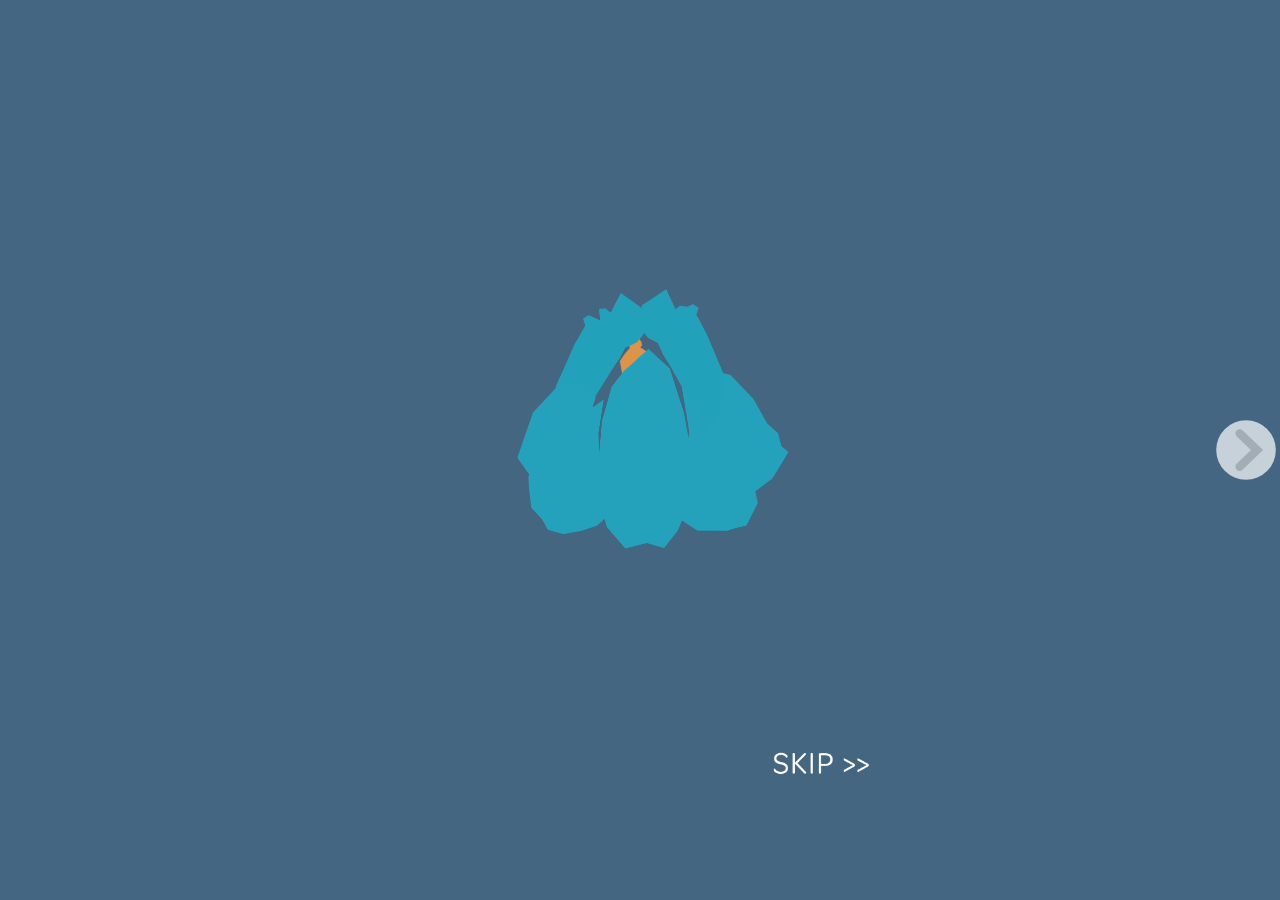
==== commit 2097b8ae: "GET IT DONE BABY" ====
--- a/0001.html
+++ b/0001.html
@@ -2,16 +2,16 @@
 <html lang="en"> <head> <meta charset="utf-8">-<title>Small Mouth Sounds Program Fuck around</title>-<meta name="apple-mobile-web-app-title" content="Small Mouth Sounds Program Fuck around">+<title>Small Mouth Sounds Program Test 2</title>+<meta name="apple-mobile-web-app-title" content="Small Mouth Sounds Program Test 2"> <meta name="generator" content="In5 v3.7.9"> <meta http-equiv="X-UA-Compatible" content="IE=edge,chrome=1">-<meta name="viewport" content="width=1620,minimum-scale=.2"> <script type="text/javascript" src="https://ajax.googleapis.com/ajax/libs/jquery/3.5.1/jquery.min.js"></script> <script type="text/javascript">window.jQuery || document.write('<script src="assets/js/jquery.min.js"><\/script>')</script> <script type="text/javascript" src="assets/js/vmouse.min.js"></script> <script src="assets/js/mediaelement-and-player.min.js"></script> <link rel="stylesheet" href="assets/css/mediaelementplayer.min.css" media="all"/>+<script type="text/javascript" src="assets/js/jquery.touchSwipe.min.js"></script> <script type="text/javascript" src="assets/js/in5.config.js"></script> <link rel="stylesheet" href="assets/css/pages.css" media="all"> <style media="all and (-ms-high-contrast:none)">*::-ms-backdrop,.svg-img{width:100%;}</style>@@ -24,23 +24,27 @@
 <div id="container-wrap"> <div id="container"> <div class="page" data-name="1" style="width:1620px;height:2880px;">-  <div class="page-scale-wrap mq-none mq-default" data-layout-name="undefined" data-ani-load="go({target:this},[{del:5,n:1,id:2260,act:'play'},{n:1,id:237,act:'play'}], 'pageload');" style="width:1620px;height:2880px;">-    <div id="item238" class="pageItem" alt="Movie">-      <video width="1620" height="2880" data-id="238" poster="assets/images/item_238.png" data-autoplay="1" data-autodelay="0" data-stoplast="1" data-nopause="1" webkit-playsinline="playsinline" playsinline="playsinline" data-end-action="next" class="mejs-none mejs-uncon">-        <source src="assets/media/Program Intro.mp4" type="video/mp4"/>+  <div class="page-scale-wrap mq-none mq-default" data-layout-name="undefined" data-ani-load="go({target:this},[{del:5,n:1,id:2260,act:'play'},{n:1,id:5945,act:'play'}], 'pageload');" style="width:1620px;height:2880px;">+    <div id="item5946" class="pageItem" alt="Movie">+      <video width="1620" height="2880" controls="controls" data-id="5946" poster="assets/images/item_5946.png" data-autoplay="1" data-autodelay="0" data-stoplast="1" data-nopause="1" webkit-playsinline="playsinline" playsinline="playsinline" data-end-action="next" class="mejs-bigplay mejs-coverfit">+        <source src="assets/media/Program Intro - Take 2.mp4" type="video/mp4"/>       </video>     </div>-    <button class="pageItem" id="item1580" data-id="1580" name="Intro Skip" onclick="nav.to(2);" alt="Intro Skip">+    <img src="assets/images/item_2260.png" class="pageItem hidden" data-ani="fadein-2260 0.5s linear 1" data-id="2260" id="item2260" data-hidestart="1" alt="SKIP   " style="width:350px !important;left:1234px !important;top:2380px !important;"/>+    <button class="pageItem" id="item1580" data-id="1580" name="Intro Skip" onclick="nav.to(3);" alt="Intro Skip">       <div class="pageItem state btn-off">         <div id="item1579" class="pageItem" alt="Rectangle">&nbsp;</div>       </div>     </button>-    <img src="assets/images/item_2260.png" class="pageItem hidden" data-ani="fadein-2260 0.5s linear 1" data-id="2260" id="item2260" data-hidestart="1" alt="SKIP   " style="width:350px !important;left:1234px !important;top:2380px !important;"/>   </div> </div> <div id="prefooter" style="float:left;height:1px;">&nbsp;</div> </div> <div id="in5footer">Built with <a href="http://ajarproductions.com/pages/products/in5/?ref=footer" target="_blank" >In5</a>.</div> </div>+<nav id="page-nav">+<button id="nextBtn" name="nextBtn">&nbsp;</button>+<button id="backBtn" name="backBtn">&nbsp;</button>+</nav> </body> </html>--- a/assets/css/pages.css
+++ b/assets/css/pages.css
@@ -423,6 +423,31 @@
 .page-scale-wrap { width:1620px; height:2880px; background: #446682 !important; }
 .paper-vertical { width:1620px; height:100%; }
 .paper-horizontal { width:10px; height:2892px; }
+nav#page-nav { display:none; }
+html.nav-transition nav#page-nav { opacity:.3; pointer-events:none; }
+nav#page-nav > button {
+	display:block; position:fixed;
+	left:0;
+	top:50%;
+	width:68px;
+	height:68px;
+	margin:-34px 0 0 0; /*.5 height*/
+	text-align:center;
+	outline:0;
+	background:url(../images/arrows-slider.svg) no-repeat;
+	opacity:.7;
+	will-change:transform;
+}	
+nav#page-nav > button:hover { opacity:1; }
+nav#page-nav > #backBtn { left:0; }
+html[data-dir="rtl"] nav#page-nav > #backBtn, html:not([data-dir="rtl"]) nav#page-nav > #nextBtn { 
+	left:auto;
+	right:0; 
+	-ms-transform:scaleX(-1);
+	-moz-transform:scaleX(-1);
+	-webkit-transform:scaleX(-1);
+	transform:scaleX(-1);
+}
 @media all and (max-height:2880px) {
 	.paper-horizontal { margin:0;top:0;}
 	#container > .page { margin:0 auto;}/*pos top for webkit+baker*/
@@ -447,6 +472,14 @@
 	-webkit-transform: translate(-50%, -50%);
     transform: translate(-50%, -50%);
 }
+@keyframes fadein-2260 {
+	0% {opacity:0;}
+	100% {opacity:1;}
+}
+@-webkit-keyframes fadein-2260 {
+	0% {opacity:0;}
+	100% {opacity:1;}
+}
 #item1579 {
 	width:510px !important;
 	height:116px !important;
@@ -459,106 +492,301 @@
 	top:2388px !important;
 }
 
-@keyframes fadein-2260 {
-	0% {opacity:0;}
-	100% {opacity:1;}
-}
-@-webkit-keyframes fadein-2260 {
-	0% {opacity:0;}
-	100% {opacity:1;}
-}
-@keyframes fadein-336 {
-	0% {opacity:0;}
-	100% {opacity:1;}
-}
-@-webkit-keyframes fadein-336 {
-	0% {opacity:0;}
-	100% {opacity:1;}
-}
-#item264 {
-	opacity:0.20;
-	width:874px !important;
-	height:126px !important;
-	background:#fff;
-	border:solid 3px #fff;
-}
-
-#item336 {
-	width:874px !important;
-	height:126px !important;
-	left:373px !important;
-	top:972px !important;
-}
-
-@keyframes fadein-750 {
-	0% {opacity:0;}
-	100% {opacity:1;}
-}
-@-webkit-keyframes fadein-750 {
-	0% {opacity:0;}
-	100% {opacity:1;}
-}
-#item268 {
-	opacity:0.20;
-	width:874px !important;
-	height:126px !important;
-	background:#fff;
-	border:solid 3px #fff;
-}
-
-#item750 {
-	width:874px !important;
-	height:126px !important;
-	left:373px !important;
-	top:1295px !important;
-}
-
-@keyframes fadein-5884 {
-	0% {opacity:0;}
-	100% {opacity:1;}
-}
-@-webkit-keyframes fadein-5884 {
-	0% {opacity:0;}
-	100% {opacity:1;}
-}
-#item270 {
-	opacity:0.20;
-	width:874px !important;
-	height:126px !important;
-	background:#fff;
-	border:solid 3px #fff;
-}
-
-#item5884 {
-	width:874px !important;
-	height:126px !important;
-	left:373px !important;
-	top:1617px !important;
-}
-
-@keyframes fadein-5887 {
-	0% {opacity:0;}
-	100% {opacity:1;}
-}
-@-webkit-keyframes fadein-5887 {
-	0% {opacity:0;}
-	100% {opacity:1;}
-}
-#item272 {
-	opacity:0.20;
-	width:874px !important;
-	height:126px !important;
-	background:#fff;
-	border:solid 3px #fff;
-}
-
-#item5887 {
-	width:874px !important;
-	height:126px !important;
-	left:373px !important;
-	top:1940px !important;
-}
-
+#item5991 {
+	width:1620px !important;
+	height:2880px !important;
+	background:#446682;
+	border:solid 1px #000;
+}
+
+@keyframes fadeout-6850 {
+	0% {opacity:0.2;}
+	100% {opacity:0;}
+}
+@-webkit-keyframes fadeout-6850 {
+	0% {opacity:0.2;}
+	100% {opacity:0;}
+}
+@keyframes zoomout2d-6590 {
+	0% {
+		transform:translate(0px,0px) scaleX(1.1) scaleY(1.1);
+		opacity:0;
+	}
+	25% {opacity:0.2;}
+	75% {opacity:0.93;}
+	100% {
+		transform:translate(0px,0px) scaleX(1) scaleY(1);
+		opacity:1;
+	}
+}
+@-webkit-keyframes zoomout2d-6590 {
+	0% {
+		-webkit-transform:translate(0px,0px) scaleX(1.1) scaleY(1.1);
+		opacity:0;
+	}
+	25% {opacity:0.2;}
+	75% {opacity:0.93;}
+	100% {
+		-webkit-transform:translate(0px,0px) scaleX(1) scaleY(1);
+		opacity:1;
+	}
+}
+@keyframes zoomout2d-6603 {
+	0% {
+		transform:translate(0px,0px) scaleX(1.1) scaleY(1.1);
+		opacity:0;
+	}
+	25% {opacity:0.2;}
+	75% {opacity:0.93;}
+	100% {
+		transform:translate(0px,0px) scaleX(1) scaleY(1);
+		opacity:1;
+	}
+}
+@-webkit-keyframes zoomout2d-6603 {
+	0% {
+		-webkit-transform:translate(0px,0px) scaleX(1.1) scaleY(1.1);
+		opacity:0;
+	}
+	25% {opacity:0.2;}
+	75% {opacity:0.93;}
+	100% {
+		-webkit-transform:translate(0px,0px) scaleX(1) scaleY(1);
+		opacity:1;
+	}
+}
+@keyframes fadein-6604 {
+	0% {opacity:0;}
+	100% {opacity:1;}
+}
+@-webkit-keyframes fadein-6604 {
+	0% {opacity:0;}
+	100% {opacity:1;}
+}
+@keyframes zoomout2d-6631 {
+	0% {
+		transform:translate(0px,0px) scaleX(1.1) scaleY(1.1);
+		opacity:0;
+	}
+	25% {opacity:0.2;}
+	75% {opacity:0.93;}
+	100% {
+		transform:translate(0px,0px) scaleX(1) scaleY(1);
+		opacity:1;
+	}
+}
+@-webkit-keyframes zoomout2d-6631 {
+	0% {
+		-webkit-transform:translate(0px,0px) scaleX(1.1) scaleY(1.1);
+		opacity:0;
+	}
+	25% {opacity:0.2;}
+	75% {opacity:0.93;}
+	100% {
+		-webkit-transform:translate(0px,0px) scaleX(1) scaleY(1);
+		opacity:1;
+	}
+}
+@keyframes fadein-6809 {
+	0% {opacity:0;}
+	100% {opacity:1;}
+}
+@-webkit-keyframes fadein-6809 {
+	0% {opacity:0;}
+	100% {opacity:1;}
+}
+@keyframes fadein-6833 {
+	0% {opacity:0;}
+	100% {opacity:1;}
+}
+@-webkit-keyframes fadein-6833 {
+	0% {opacity:0;}
+	100% {opacity:1;}
+}
+@keyframes fadein-6840 {
+	0% {opacity:0;}
+	100% {opacity:1;}
+}
+@-webkit-keyframes fadein-6840 {
+	0% {opacity:0;}
+	100% {opacity:1;}
+}
+@keyframes fadein-6846 {
+	0% {opacity:0;}
+	100% {opacity:1;}
+}
+@-webkit-keyframes fadein-6846 {
+	0% {opacity:0;}
+	100% {opacity:1;}
+}
+#item6876 {
+	width:1619px !important;
+	height:2166px !important;
+	left:1px !important;
+	top:713px !important;
+	background:#446682;
+}
+
+@keyframes fadein-6876 {
+	0% {opacity:0;}
+	100% {opacity:1;}
+}
+@-webkit-keyframes fadein-6876 {
+	0% {opacity:0;}
+	100% {opacity:1;}
+}
+#item6878 {
+	width:1619px !important;
+	height:2880px !important;
+	left:1px !important;
+	background:#446682;
+}
+
+@keyframes fadeout-6878 {
+	0% {opacity:1;}
+	100% {opacity:0;}
+}
+@-webkit-keyframes fadeout-6878 {
+	0% {opacity:1;}
+	100% {opacity:0;}
+}
+@keyframes zoomout2d-7131 {
+	0% {
+		transform:translate(0px,0px) scaleX(1.2) scaleY(1.2);
+		opacity:0;
+	}
+	25% {opacity:0.2;}
+	75% {opacity:0.93;}
+	100% {
+		transform:translate(0px,0px) scaleX(1) scaleY(1);
+		opacity:1;
+	}
+}
+@-webkit-keyframes zoomout2d-7131 {
+	0% {
+		-webkit-transform:translate(0px,0px) scaleX(1.2) scaleY(1.2);
+		opacity:0;
+	}
+	25% {opacity:0.2;}
+	75% {opacity:0.93;}
+	100% {
+		-webkit-transform:translate(0px,0px) scaleX(1) scaleY(1);
+		opacity:1;
+	}
+}
+#item7131 {
+	width:914px !important;
+	height:520px !important;
+	left:353px !important;
+	top:730px !important;
+}
+
+@keyframes fadein-7128 {
+	0% {opacity:0;}
+	100% {opacity:1;}
+}
+@-webkit-keyframes fadein-7128 {
+	0% {opacity:0;}
+	100% {opacity:1;}
+}
+#item7128 {
+	width:1040px !important;
+	height:120px !important;
+	left:290px !important;
+	top:1290px !important;
+}
+
+#item5992 {
+	width:1620px !important;
+	height:2880px !important;
+	background:#446682;
+	border:solid 1px #000;
+}
+
+@keyframes fadein-7046 {
+	0% {opacity:0;}
+	100% {opacity:1;}
+}
+@-webkit-keyframes fadein-7046 {
+	0% {opacity:0;}
+	100% {opacity:1;}
+}
+@keyframes fadein-7137 {
+	0% {opacity:0;}
+	100% {opacity:1;}
+}
+@-webkit-keyframes fadein-7137 {
+	0% {opacity:0;}
+	100% {opacity:1;}
+}
+#item7137 {
+	width:1040px !important;
+	height:120px !important;
+	left:290px !important;
+	top:1560px !important;
+}
+
+@keyframes fadein-7140 {
+	0% {opacity:0;}
+	100% {opacity:1;}
+}
+@-webkit-keyframes fadein-7140 {
+	0% {opacity:0;}
+	100% {opacity:1;}
+}
+#item7140 {
+	width:1040px !important;
+	height:120px !important;
+	left:290px !important;
+	top:1807px !important;
+}
+
+@keyframes fadein-7145 {
+	0% {opacity:0;}
+	100% {opacity:1;}
+}
+@-webkit-keyframes fadein-7145 {
+	0% {opacity:0;}
+	100% {opacity:1;}
+}
+#item7145 {
+	width:1040px !important;
+	height:120px !important;
+	left:290px !important;
+	top:2053px !important;
+}
+
+@keyframes fadein-7148 {
+	0% {opacity:0;}
+	100% {opacity:1;}
+}
+@-webkit-keyframes fadein-7148 {
+	0% {opacity:0;}
+	100% {opacity:1;}
+}
+#item7148 {
+	width:1040px !important;
+	height:120px !important;
+	left:290px !important;
+	top:2300px !important;
+}
+
+@keyframes fadein-7050 {
+	0% {opacity:0;}
+	100% {opacity:1;}
+}
+@-webkit-keyframes fadein-7050 {
+	0% {opacity:0;}
+	100% {opacity:1;}
+}
+@keyframes fadein-7022 {
+	0% {opacity:0;}
+	100% {opacity:1;}
+}
+@-webkit-keyframes fadein-7022 {
+	0% {opacity:0;}
+	100% {opacity:1;}
+}
 #item311 {
 	width:1620px !important;
 	height:2880px !important;
@@ -582,6 +810,26 @@
 	0% {opacity:0;}
 	100% {opacity:1;}
 }
+@keyframes moveright-7166 {
+	0% {
+		transform:translate(0px,0px);
+		opacity:1;
+	}
+	100% {
+		transform:translate(-715px,0px);
+		opacity:1;
+	}
+}
+@-webkit-keyframes moveright-7166 {
+	0% {
+		-webkit-transform:translate(0px,0px);
+		opacity:1;
+	}
+	100% {
+		-webkit-transform:translate(-715px,0px);
+		opacity:1;
+	}
+}
 @keyframes moveright-3530 {
 	0% {
 		transform:translate(0px,0px);
@@ -686,28 +934,28 @@
 	width:456px !important;
 	height:80px !important;
 	left:468px !important;
-	top:853px !important;
+	top:881px !important;
 }
 
 #item2199 {
 	width:384px !important;
 	height:80px !important;
 	left:468px !important;
-	top:713px !important;
+	top:741px !important;
 }
 
 #item2200 {
 	width:300px !important;
 	height:80px !important;
 	left:468px !important;
-	top:573px !important;
+	top:601px !important;
 }
 
 #item2201 {
 	width:260px !important;
 	height:80px !important;
 	left:468px !important;
-	top:433px !important;
+	top:461px !important;
 }
 
 #item2205 {
@@ -718,12 +966,32 @@
 }
 
 #item2202 {
-	width:508px !important;
-	height:314px !important;
+	width:507px !important;
+	height:313px !important;
 	left:1007px !important;
-	top:10px !important;
-}
-
+	top:38px !important;
+}
+
+@keyframes moveright-7163 {
+	0% {
+		transform:translate(-715px,0px);
+		opacity:1;
+	}
+	100% {
+		transform:translate(0px,0px);
+		opacity:1;
+	}
+}
+@-webkit-keyframes moveright-7163 {
+	0% {
+		-webkit-transform:translate(-715px,0px);
+		opacity:1;
+	}
+	100% {
+		-webkit-transform:translate(0px,0px);
+		opacity:1;
+	}
+}
 @keyframes moveright-3525 {
 	0% {
 		transform:translate(-925px,0px);
@@ -832,10 +1100,10 @@
 }
 
 #item5894 {
-	width:462px !important;
-	height:86px !important;
+	width:461px !important;
+	height:85px !important;
 	left:1169px !important;
-	top:850px !important;
+	top:878px !important;
 }
 
 #item1873 {
@@ -846,10 +1114,10 @@
 }
 
 #item5891 {
-	width:390px !important;
-	height:86px !important;
+	width:389px !important;
+	height:85px !important;
 	left:1169px !important;
-	top:710px !important;
+	top:738px !important;
 }
 
 #item1877 {
@@ -860,10 +1128,10 @@
 }
 
 #item1874 {
-	width:306px !important;
-	height:86px !important;
+	width:305px !important;
+	height:85px !important;
 	left:1169px !important;
-	top:570px !important;
+	top:598px !important;
 }
 
 #item1881 {
@@ -874,10 +1142,10 @@
 }
 
 #item1878 {
-	width:266px !important;
-	height:86px !important;
+	width:265px !important;
+	height:85px !important;
 	left:1169px !important;
-	top:430px !important;
+	top:458px !important;
 }
 
 #item1885 {
@@ -888,10 +1156,10 @@
 }
 
 #item1882 {
-	width:542px !important;
-	height:294px !important;
+	width:541px !important;
+	height:293px !important;
 	left:1065px !important;
-	top:10px !important;
+	top:38px !important;
 }
 
 @keyframes flyinfromtop-1913 {
@@ -962,45 +1230,45 @@
 }
 
 #item2048 {
-	width:508px !important;
-	height:314px !important;
+	width:507px !important;
+	height:313px !important;
 	left:1007px !important;
-	top:10px !important;
+	top:38px !important;
 }
 
 #item2052 {
 	width:456px !important;
 	height:80px !important;
 	left:460px !important;
-	top:853px !important;
+	top:881px !important;
 }
 
 #item2053 {
 	width:384px !important;
 	height:80px !important;
 	left:460px !important;
-	top:713px !important;
+	top:741px !important;
 }
 
 #item2054 {
 	width:300px !important;
 	height:80px !important;
 	left:460px !important;
-	top:573px !important;
+	top:601px !important;
 }
 
 #item2056 {
 	width:260px !important;
 	height:80px !important;
 	left:460px !important;
-	top:433px !important;
+	top:461px !important;
 }
 
 #item1731 {
 	width:2536px !important;
-	height:1601px !important;
+	height:1629px !important;
 	left:-1010px !important;
-	top:-13px !important;
+	top:-41px !important;
 }
 
 #item602 {
@@ -1020,7 +1288,7 @@
 	width:1250px !important;
 	height:280px !important;
 	left:170px !important;
-	top:13590px !important;
+	top:13500px !important;
 }
 
 @keyframes fadein-2703 {
@@ -1030,6 +1298,26 @@
 @-webkit-keyframes fadein-2703 {
 	0% {opacity:0;}
 	100% {opacity:1;}
+}
+@keyframes moveright-7167 {
+	0% {
+		transform:translate(0px,0px);
+		opacity:1;
+	}
+	100% {
+		transform:translate(-715px,0px);
+		opacity:1;
+	}
+}
+@-webkit-keyframes moveright-7167 {
+	0% {
+		-webkit-transform:translate(0px,0px);
+		opacity:1;
+	}
+	100% {
+		-webkit-transform:translate(-715px,0px);
+		opacity:1;
+	}
 }
 @keyframes moveright-3533 {
 	0% {
@@ -1135,28 +1423,28 @@
 	width:456px !important;
 	height:80px !important;
 	left:468px !important;
-	top:853px !important;
+	top:881px !important;
 }
 
 #item1523 {
 	width:384px !important;
 	height:80px !important;
 	left:468px !important;
-	top:713px !important;
+	top:741px !important;
 }
 
 #item1524 {
 	width:300px !important;
 	height:80px !important;
 	left:468px !important;
-	top:573px !important;
+	top:601px !important;
 }
 
 #item1525 {
 	width:260px !important;
 	height:80px !important;
 	left:468px !important;
-	top:433px !important;
+	top:461px !important;
 }
 
 #item1508 {
@@ -1167,12 +1455,32 @@
 }
 
 #item1532 {
-	width:508px !important;
-	height:314px !important;
+	width:507px !important;
+	height:313px !important;
 	left:1007px !important;
-	top:10px !important;
-}
-
+	top:38px !important;
+}
+
+@keyframes moveright-7168 {
+	0% {
+		transform:translate(-715px,0px);
+		opacity:1;
+	}
+	100% {
+		transform:translate(0px,0px);
+		opacity:1;
+	}
+}
+@-webkit-keyframes moveright-7168 {
+	0% {
+		-webkit-transform:translate(-715px,0px);
+		opacity:1;
+	}
+	100% {
+		-webkit-transform:translate(0px,0px);
+		opacity:1;
+	}
+}
 @keyframes moveright-3537 {
 	0% {
 		transform:translate(-925px,0px);
@@ -1281,10 +1589,10 @@
 }
 
 #item5900 {
-	width:462px !important;
-	height:86px !important;
+	width:461px !important;
+	height:85px !important;
 	left:1169px !important;
-	top:852px !important;
+	top:880px !important;
 }
 
 #item1512 {
@@ -1295,10 +1603,10 @@
 }
 
 #item5897 {
-	width:390px !important;
-	height:86px !important;
+	width:389px !important;
+	height:85px !important;
 	left:1169px !important;
-	top:712px !important;
+	top:740px !important;
 }
 
 #item1510 {
@@ -1309,10 +1617,10 @@
 }
 
 #item1690 {
-	width:306px !important;
-	height:86px !important;
+	width:305px !important;
+	height:85px !important;
 	left:1169px !important;
-	top:572px !important;
+	top:600px !important;
 }
 
 #item1509 {
@@ -1323,10 +1631,10 @@
 }
 
 #item1687 {
-	width:266px !important;
-	height:86px !important;
+	width:265px !important;
+	height:85px !important;
 	left:1169px !important;
-	top:432px !important;
+	top:460px !important;
 }
 
 #item1503 {
@@ -1337,10 +1645,10 @@
 }
 
 #item1535 {
-	width:542px !important;
-	height:294px !important;
+	width:541px !important;
+	height:293px !important;
 	left:1065px !important;
-	top:12px !important;
+	top:40px !important;
 }
 
 @keyframes flyinfromtop-1334 {
@@ -1411,45 +1719,45 @@
 }
 
 #item1527 {
-	width:508px !important;
-	height:314px !important;
+	width:507px !important;
+	height:313px !important;
 	left:1007px !important;
-	top:10px !important;
+	top:38px !important;
 }
 
 #item1518 {
 	width:456px !important;
 	height:80px !important;
 	left:460px !important;
-	top:853px !important;
+	top:881px !important;
 }
 
 #item1519 {
 	width:384px !important;
 	height:80px !important;
 	left:460px !important;
-	top:713px !important;
+	top:741px !important;
 }
 
 #item1520 {
 	width:300px !important;
 	height:80px !important;
 	left:460px !important;
-	top:573px !important;
+	top:601px !important;
 }
 
 #item1521 {
 	width:260px !important;
 	height:80px !important;
 	left:460px !important;
-	top:433px !important;
+	top:461px !important;
 }
 
 #item1526 {
 	width:2536px !important;
-	height:1601px !important;
+	height:1629px !important;
 	left:-1010px !important;
-	top:-13px !important;
+	top:-41px !important;
 }
 
 #item3546 {
@@ -1469,7 +1777,7 @@
 	width:830px !important;
 	height:610px !important;
 	left:380px !important;
-	top:12210px !important;
+	top:12090px !important;
 }
 
 @keyframes fadein-4084 {
@@ -1479,6 +1787,26 @@
 @-webkit-keyframes fadein-4084 {
 	0% {opacity:0;}
 	100% {opacity:1;}
+}
+@keyframes moveright-7171 {
+	0% {
+		transform:translate(0px,0px);
+		opacity:1;
+	}
+	100% {
+		transform:translate(-715px,0px);
+		opacity:1;
+	}
+}
+@-webkit-keyframes moveright-7171 {
+	0% {
+		-webkit-transform:translate(0px,0px);
+		opacity:1;
+	}
+	100% {
+		-webkit-transform:translate(-715px,0px);
+		opacity:1;
+	}
 }
 @keyframes moveright-3567 {
 	0% {
@@ -1584,28 +1912,28 @@
 	width:456px !important;
 	height:80px !important;
 	left:468px !important;
-	top:853px !important;
+	top:881px !important;
 }
 
 #item3707 {
 	width:384px !important;
 	height:80px !important;
 	left:468px !important;
-	top:713px !important;
+	top:741px !important;
 }
 
 #item3708 {
 	width:300px !important;
 	height:80px !important;
 	left:468px !important;
-	top:573px !important;
+	top:601px !important;
 }
 
 #item3709 {
 	width:260px !important;
 	height:80px !important;
 	left:468px !important;
-	top:433px !important;
+	top:461px !important;
 }
 
 #item3713 {
@@ -1616,12 +1944,32 @@
 }
 
 #item3710 {
-	width:508px !important;
-	height:314px !important;
+	width:507px !important;
+	height:313px !important;
 	left:1007px !important;
-	top:10px !important;
-}
-
+	top:38px !important;
+}
+
+@keyframes moveright-7169 {
+	0% {
+		transform:translate(-715px,0px);
+		opacity:1;
+	}
+	100% {
+		transform:translate(0px,0px);
+		opacity:1;
+	}
+}
+@-webkit-keyframes moveright-7169 {
+	0% {
+		-webkit-transform:translate(-715px,0px);
+		opacity:1;
+	}
+	100% {
+		-webkit-transform:translate(0px,0px);
+		opacity:1;
+	}
+}
 @keyframes moveright-3864 {
 	0% {
 		transform:translate(-925px,0px);
@@ -1730,10 +2078,10 @@
 }
 
 #item5908 {
-	width:462px !important;
-	height:86px !important;
+	width:461px !important;
+	height:85px !important;
 	left:1169px !important;
-	top:852px !important;
+	top:880px !important;
 }
 
 #item4003 {
@@ -1744,10 +2092,10 @@
 }
 
 #item5904 {
-	width:390px !important;
-	height:86px !important;
+	width:389px !important;
+	height:85px !important;
 	left:1169px !important;
-	top:712px !important;
+	top:740px !important;
 }
 
 #item4007 {
@@ -1758,10 +2106,10 @@
 }
 
 #item4004 {
-	width:306px !important;
-	height:86px !important;
+	width:305px !important;
+	height:85px !important;
 	left:1169px !important;
-	top:572px !important;
+	top:600px !important;
 }
 
 #item4011 {
@@ -1772,10 +2120,10 @@
 }
 
 #item4008 {
-	width:266px !important;
-	height:86px !important;
+	width:265px !important;
+	height:85px !important;
 	left:1169px !important;
-	top:432px !important;
+	top:460px !important;
 }
 
 #item4015 {
@@ -1786,10 +2134,10 @@
 }
 
 #item4012 {
-	width:542px !important;
-	height:294px !important;
+	width:541px !important;
+	height:293px !important;
 	left:1065px !important;
-	top:12px !important;
+	top:40px !important;
 }
 
 @keyframes flyinfromtop-3718 {
@@ -1860,45 +2208,45 @@
 }
 
 #item3854 {
-	width:508px !important;
-	height:314px !important;
+	width:507px !important;
+	height:313px !important;
 	left:1007px !important;
-	top:10px !important;
+	top:38px !important;
 }
 
 #item3859 {
 	width:456px !important;
 	height:80px !important;
 	left:460px !important;
-	top:853px !important;
+	top:881px !important;
 }
 
 #item3860 {
 	width:384px !important;
 	height:80px !important;
 	left:460px !important;
-	top:713px !important;
+	top:741px !important;
 }
 
 #item3861 {
 	width:300px !important;
 	height:80px !important;
 	left:460px !important;
-	top:573px !important;
+	top:601px !important;
 }
 
 #item3862 {
 	width:260px !important;
 	height:80px !important;
 	left:460px !important;
-	top:433px !important;
+	top:461px !important;
 }
 
 #item3565 {
 	width:2536px !important;
-	height:1601px !important;
+	height:1629px !important;
 	left:-1010px !important;
-	top:-13px !important;
+	top:-41px !important;
 }
 
 #item5046 {
@@ -1922,6 +2270,26 @@
 	0% {opacity:0;}
 	100% {opacity:1;}
 }
+@keyframes moveright-7174 {
+	0% {
+		transform:translate(0px,0px);
+		opacity:1;
+	}
+	100% {
+		transform:translate(-715px,0px);
+		opacity:1;
+	}
+}
+@-webkit-keyframes moveright-7174 {
+	0% {
+		-webkit-transform:translate(0px,0px);
+		opacity:1;
+	}
+	100% {
+		-webkit-transform:translate(-715px,0px);
+		opacity:1;
+	}
+}
 @keyframes moveright-5394 {
 	0% {
 		transform:translate(0px,0px);
@@ -1942,7 +2310,7 @@
 		opacity:1;
 	}
 }
-@keyframes moveleft-5441 {
+@keyframes moveleft-7160 {
 	0% {
 		transform:translate(0px,0px);
 		opacity:1;
@@ -1952,7 +2320,7 @@
 		opacity:1;
 	}
 }
-@-webkit-keyframes moveleft-5441 {
+@-webkit-keyframes moveleft-7160 {
 	0% {
 		-webkit-transform:translate(0px,0px);
 		opacity:1;
@@ -1962,7 +2330,14 @@
 		opacity:1;
 	}
 }
-@keyframes moveleft-5464 {
+#item7160 {
+	width:465px !important;
+	height:105px !important;
+	left:1165px !important;
+	top:866px !important;
+}
+
+@keyframes moveleft-7157 {
 	0% {
 		transform:translate(0px,0px);
 		opacity:1;
@@ -1972,7 +2347,7 @@
 		opacity:1;
 	}
 }
-@-webkit-keyframes moveleft-5464 {
+@-webkit-keyframes moveleft-7157 {
 	0% {
 		-webkit-transform:translate(0px,0px);
 		opacity:1;
@@ -1982,7 +2357,14 @@
 		opacity:1;
 	}
 }
-@keyframes moveleft-5487 {
+#item7157 {
+	width:425px !important;
+	height:105px !important;
+	left:1165px !important;
+	top:725px !important;
+}
+
+@keyframes moveleft-7154 {
 	0% {
 		transform:translate(0px,0px);
 		opacity:1;
@@ -1992,7 +2374,7 @@
 		opacity:1;
 	}
 }
-@-webkit-keyframes moveleft-5487 {
+@-webkit-keyframes moveleft-7154 {
 	0% {
 		-webkit-transform:translate(0px,0px);
 		opacity:1;
@@ -2002,7 +2384,14 @@
 		opacity:1;
 	}
 }
-@keyframes moveleft-5510 {
+#item7154 {
+	width:357px !important;
+	height:105px !important;
+	left:1165px !important;
+	top:583px !important;
+}
+
+@keyframes moveleft-7151 {
 	0% {
 		transform:translate(0px,0px);
 		opacity:1;
@@ -2012,7 +2401,7 @@
 		opacity:1;
 	}
 }
-@-webkit-keyframes moveleft-5510 {
+@-webkit-keyframes moveleft-7151 {
 	0% {
 		-webkit-transform:translate(0px,0px);
 		opacity:1;
@@ -2022,32 +2411,39 @@
 		opacity:1;
 	}
 }
+#item7151 {
+	width:357px !important;
+	height:105px !important;
+	left:1165px !important;
+	top:442px !important;
+}
+
 #item5533 {
 	width:456px !important;
 	height:80px !important;
 	left:468px !important;
-	top:853px !important;
+	top:881px !important;
 }
 
 #item5534 {
 	width:384px !important;
 	height:80px !important;
 	left:468px !important;
-	top:713px !important;
+	top:741px !important;
 }
 
 #item5535 {
 	width:300px !important;
 	height:80px !important;
 	left:468px !important;
-	top:573px !important;
+	top:601px !important;
 }
 
 #item5536 {
 	width:260px !important;
 	height:80px !important;
 	left:468px !important;
-	top:433px !important;
+	top:461px !important;
 }
 
 #item5540 {
@@ -2058,12 +2454,32 @@
 }
 
 #item5537 {
-	width:508px !important;
-	height:314px !important;
+	width:507px !important;
+	height:313px !important;
 	left:1007px !important;
-	top:10px !important;
-}
-
+	top:38px !important;
+}
+
+@keyframes moveright-7173 {
+	0% {
+		transform:translate(-715px,0px);
+		opacity:1;
+	}
+	100% {
+		transform:translate(0px,0px);
+		opacity:1;
+	}
+}
+@-webkit-keyframes moveright-7173 {
+	0% {
+		-webkit-transform:translate(-715px,0px);
+		opacity:1;
+	}
+	100% {
+		-webkit-transform:translate(0px,0px);
+		opacity:1;
+	}
+}
 @keyframes moveright-5217 {
 	0% {
 		transform:translate(-925px,0px);
@@ -2172,10 +2588,10 @@
 }
 
 #item5914 {
-	width:462px !important;
-	height:86px !important;
+	width:461px !important;
+	height:85px !important;
 	left:1169px !important;
-	top:852px !important;
+	top:880px !important;
 }
 
 #item5358 {
@@ -2186,10 +2602,10 @@
 }
 
 #item5911 {
-	width:390px !important;
-	height:86px !important;
+	width:389px !important;
+	height:85px !important;
 	left:1169px !important;
-	top:712px !important;
+	top:740px !important;
 }
 
 #item5362 {
@@ -2200,10 +2616,10 @@
 }
 
 #item5359 {
-	width:306px !important;
-	height:86px !important;
+	width:305px !important;
+	height:85px !important;
 	left:1169px !important;
-	top:572px !important;
+	top:600px !important;
 }
 
 #item5366 {
@@ -2214,10 +2630,10 @@
 }
 
 #item5363 {
-	width:266px !important;
-	height:86px !important;
+	width:265px !important;
+	height:85px !important;
 	left:1169px !important;
-	top:432px !important;
+	top:460px !important;
 }
 
 #item5370 {
@@ -2228,10 +2644,10 @@
 }
 
 #item5367 {
-	width:542px !important;
-	height:294px !important;
+	width:541px !important;
+	height:293px !important;
 	left:1065px !important;
-	top:12px !important;
+	top:40px !important;
 }
 
 @keyframes flyinfromtop-5073 {
@@ -2302,44 +2718,44 @@
 }
 
 #item5208 {
-	width:508px !important;
-	height:314px !important;
+	width:507px !important;
+	height:313px !important;
 	left:1007px !important;
-	top:10px !important;
+	top:38px !important;
 }
 
 #item5212 {
 	width:456px !important;
 	height:80px !important;
 	left:460px !important;
-	top:853px !important;
+	top:881px !important;
 }
 
 #item5213 {
 	width:384px !important;
 	height:80px !important;
 	left:460px !important;
-	top:713px !important;
+	top:741px !important;
 }
 
 #item5214 {
 	width:300px !important;
 	height:80px !important;
 	left:460px !important;
-	top:573px !important;
+	top:601px !important;
 }
 
 #item5215 {
 	width:260px !important;
 	height:80px !important;
 	left:460px !important;
-	top:433px !important;
+	top:461px !important;
 }
 
 #item5067 {
 	width:2594px !important;
-	height:1601px !important;
+	height:1629px !important;
 	left:-1010px !important;
-	top:-13px !important;
+	top:-41px !important;
 }
 #in5footer,  #prefooter {display:none;}
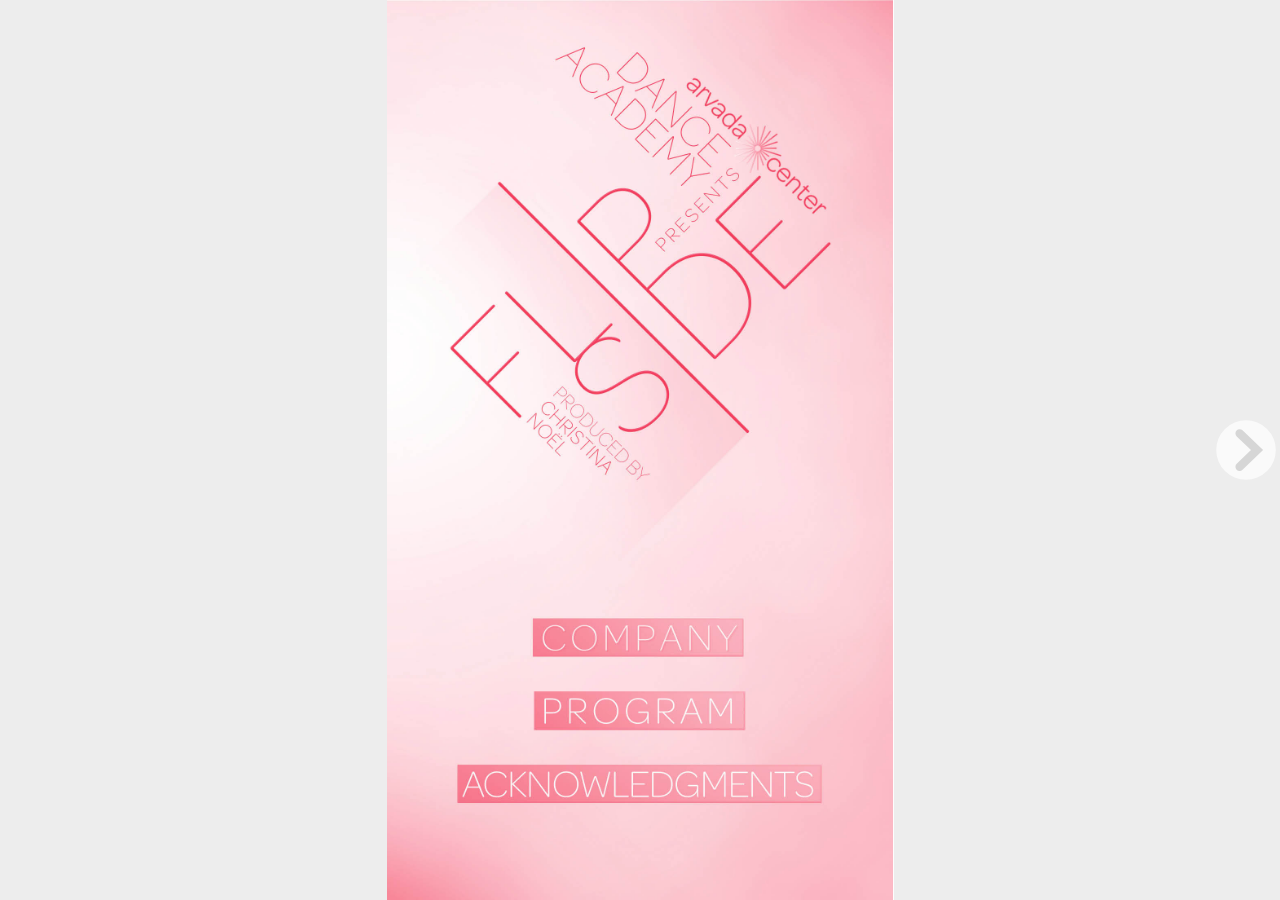
==== commit 10b232f4: "GIT HUUUUBBBB" ====
--- a/0001.html
+++ b/0001.html
@@ -2,15 +2,14 @@
 <html lang="en"> <head> <meta charset="utf-8">-<title>Small Mouth Sounds Program Test 2</title>-<meta name="apple-mobile-web-app-title" content="Small Mouth Sounds Program Test 2">+<title>ACDA Spring Jazz 2021 Program</title>+<meta name="apple-mobile-web-app-title" content="ACDA Spring Jazz 2021 Program"> <meta name="generator" content="In5 v3.7.9"> <meta http-equiv="X-UA-Compatible" content="IE=edge,chrome=1">+<meta name="viewport" content="width=device-width,minimum-scale=.2"> <script type="text/javascript" src="https://ajax.googleapis.com/ajax/libs/jquery/3.5.1/jquery.min.js"></script> <script type="text/javascript">window.jQuery || document.write('<script src="assets/js/jquery.min.js"><\/script>')</script> <script type="text/javascript" src="assets/js/vmouse.min.js"></script>-<script src="assets/js/mediaelement-and-player.min.js"></script>-<link rel="stylesheet" href="assets/css/mediaelementplayer.min.css" media="all"/> <script type="text/javascript" src="assets/js/jquery.touchSwipe.min.js"></script> <script type="text/javascript" src="assets/js/in5.config.js"></script> <link rel="stylesheet" href="assets/css/pages.css" media="all">@@ -23,17 +22,22 @@
 <div id="loadIndicator"><img src="assets/images/loading.gif" alt="loading..."/><span>&nbsp;</span></div> <div id="container-wrap"> <div id="container">-<div class="page" data-name="1" style="width:1620px;height:2880px;">-  <div class="page-scale-wrap mq-none mq-default" data-layout-name="undefined" data-ani-load="go({target:this},[{del:5,n:1,id:2260,act:'play'},{n:1,id:5945,act:'play'}], 'pageload');" style="width:1620px;height:2880px;">-    <div id="item5946" class="pageItem" alt="Movie">-      <video width="1620" height="2880" controls="controls" data-id="5946" poster="assets/images/item_5946.png" data-autoplay="1" data-autodelay="0" data-stoplast="1" data-nopause="1" webkit-playsinline="playsinline" playsinline="playsinline" data-end-action="next" class="mejs-bigplay mejs-coverfit">-        <source src="assets/media/Program Intro - Take 2.mp4" type="video/mp4"/>-      </video>-    </div>-    <img src="assets/images/item_2260.png" class="pageItem hidden" data-ani="fadein-2260 0.5s linear 1" data-id="2260" id="item2260" data-hidestart="1" alt="SKIP   " style="width:350px !important;left:1234px !important;top:2380px !important;"/>-    <button class="pageItem" id="item1580" data-id="1580" name="Intro Skip" onclick="nav.to(3);" alt="Intro Skip">+<div class="page" data-name="1" style="width:1242px;height:2208px;">+  <div class="page-scale-wrap mq-none mq-default" data-layout-name="undefined" style="width:1242px;height:2208px;">+    <img src="assets/images/item_331.jpg" class="pageItem" alt="Rectangle" id="item331"/>+    <button class="pageItem" id="item1293" data-id="1293" name="Button 40" onclick="nav.to(2);" alt="Button 40">       <div class="pageItem state btn-off">-        <div id="item1579" class="pageItem" alt="Rectangle">&nbsp;</div>+        <div id="item1290" class="pageItem" alt="Rectangle">&nbsp;</div>+      </div>+    </button>+    <button class="pageItem" id="item1296" data-id="1296" name="Button 41" onclick="nav.to(3);" alt="Button 41">+      <div class="pageItem state btn-off">+        <div id="item1291" class="pageItem" alt="Rectangle">&nbsp;</div>+      </div>+    </button>+    <button class="pageItem" id="item1299" data-id="1299" name="Button 42" onclick="nav.to(4);" alt="Button 42">+      <div class="pageItem state btn-off">+        <div id="item1292" class="pageItem" alt="Rectangle">&nbsp;</div>       </div>     </button>   </div>--- a/assets/css/pages.css
+++ b/assets/css/pages.css
@@ -417,12 +417,12 @@
 
 /*CSS Generated from InDesign Styles*/
 
-body, #container-wrap { background:#446682; }
-:-webkit-full-screen { background:#446682; }
+body, #container-wrap { background:#ededed; }
+:-webkit-full-screen { background:#ededed; }
 #loadIndicator span:after { padding-left:1ex; content:'loading content...'; }
-.page-scale-wrap { width:1620px; height:2880px; background: #446682 !important; }
-.paper-vertical { width:1620px; height:100%; }
-.paper-horizontal { width:10px; height:2892px; }
+.page-scale-wrap { width:1242px; height:2208px; background: #fff !important; }
+.paper-vertical { width:1242px; height:100%; }
+.paper-horizontal { width:10px; height:2220px; }
 nav#page-nav { display:none; }
 html.nav-transition nav#page-nav { opacity:.3; pointer-events:none; }
 nav#page-nav > button {
@@ -448,11 +448,11 @@
 	-webkit-transform:scaleX(-1);
 	transform:scaleX(-1);
 }
-@media all and (max-height:2880px) {
+@media all and (max-height:2208px) {
 	.paper-horizontal { margin:0;top:0;}
 	#container > .page { margin:0 auto;}/*pos top for webkit+baker*/
 }
-@media all and (max-width:1620px) {
+@media all and (max-width:1242px) {
 	.paper-vertical .page, .paper-horizontal .page, .anythingSlider-in5 { padding:0;top:0;border:0; }
 	.paper-vertical, .paper-horizontal { padding:0; }
 }
@@ -472,509 +472,362 @@
 	-webkit-transform: translate(-50%, -50%);
     transform: translate(-50%, -50%);
 }
-@keyframes fadein-2260 {
+#item1290 {
+	width:519px !important;
+	height:102px !important;
+}
+
+#item1293 {
+	width:519px !important;
+	height:102px !important;
+	left:357px !important;
+	top:1512px !important;
+}
+
+#item1291 {
+	width:519px !important;
+	height:102px !important;
+}
+
+#item1296 {
+	width:519px !important;
+	height:102px !important;
+	left:357px !important;
+	top:1692px !important;
+}
+
+#item1292 {
+	width:891px !important;
+	height:102px !important;
+}
+
+#item1299 {
+	width:891px !important;
+	height:102px !important;
+	left:171px !important;
+	top:1872px !important;
+}
+
+#item349 {
+	width:1242px !important;
+	height:2208px !important;
+}
+
+@keyframes moveright-485 {
+	0% {
+		transform:translate(517px,0px);
+		opacity:1;
+	}
+	100% {
+		transform:translate(0px,0px);
+		opacity:1;
+	}
+}
+@-webkit-keyframes moveright-485 {
+	0% {
+		-webkit-transform:translate(517px,0px);
+		opacity:1;
+	}
+	100% {
+		-webkit-transform:translate(0px,0px);
+		opacity:1;
+	}
+}
+#item495 {
+	width:279px !important;
+	height:82px !important;
+	left:2px !important;
+	top:3px !important;
+}
+
+#item493 {
+	width:284px !important;
+	height:87px !important;
+	left:242px !important;
+	top:613px !important;
+}
+
+#item498 {
+	width:279px !important;
+	height:82px !important;
+	left:2px !important;
+	top:3px !important;
+}
+
+#item496 {
+	width:284px !important;
+	height:87px !important;
+	left:242px !important;
+	top:796px !important;
+}
+
+#item501 {
+	width:474px !important;
+	height:82px !important;
+	left:3px !important;
+	top:3px !important;
+}
+
+#item499 {
+	width:479px !important;
+	height:87px !important;
+	left:46px !important;
+	top:970px !important;
+}
+
+#item492 {
+	width:81px !important;
+	height:363px !important;
+	left:3px !important;
+	top:3px !important;
+}
+
+#item490 {
+	width:86px !important;
+	height:368px !important;
+	left:566px !important;
+	top:10px !important;
+}
+
+@keyframes moveleft-428 {
+	0% {
+		transform:translate(-524px,0px);
+		opacity:1;
+	}
+	100% {
+		transform:translate(0px,0px);
+		opacity:1;
+	}
+}
+@-webkit-keyframes moveleft-428 {
+	0% {
+		-webkit-transform:translate(-524px,0px);
+		opacity:1;
+	}
+	100% {
+		-webkit-transform:translate(0px,0px);
+		opacity:1;
+	}
+}
+#item444 {
+	width:474px !important;
+	height:82px !important;
+	left:2px !important;
+	top:3px !important;
+}
+
+#item442 {
+	width:479px !important;
+	height:87px !important;
+	left:562px !important;
+	top:970px !important;
+}
+
+#item441 {
+	width:279px !important;
+	height:82px !important;
+	left:3px !important;
+	top:3px !important;
+}
+
+#item439 {
+	width:284px !important;
+	height:87px !important;
+	left:757px !important;
+	top:796px !important;
+}
+
+#item438 {
+	width:279px !important;
+	height:82px !important;
+	left:3px !important;
+	top:3px !important;
+}
+
+#item436 {
+	width:284px !important;
+	height:87px !important;
+	left:757px !important;
+	top:613px !important;
+}
+
+#item435 {
+	width:81px !important;
+	height:363px !important;
+	left:3px !important;
+	top:3px !important;
+}
+
+#item433 {
+	width:86px !important;
+	height:368px !important;
+	left:1081px !important;
+	top:10px !important;
+}
+
+#item415 {
+	width:279px !important;
+	height:82px !important;
+	left:2px !important;
+	top:3px !important;
+}
+
+#item418 {
+	width:284px !important;
+	height:87px !important;
+	left:242px !important;
+	top:613px !important;
+}
+
+#item416 {
+	width:279px !important;
+	height:82px !important;
+	left:2px !important;
+	top:3px !important;
+}
+
+#item420 {
+	width:284px !important;
+	height:87px !important;
+	left:242px !important;
+	top:796px !important;
+}
+
+#item417 {
+	width:474px !important;
+	height:82px !important;
+	left:3px !important;
+	top:3px !important;
+}
+
+#item422 {
+	width:479px !important;
+	height:87px !important;
+	left:46px !important;
+	top:970px !important;
+}
+
+#item412 {
+	width:81px !important;
+	height:363px !important;
+	left:3px !important;
+	top:3px !important;
+}
+
+#item413 {
+	width:86px !important;
+	height:368px !important;
+	left:566px !important;
+	top:10px !important;
+}
+
+#item425 {
+	width:1167px !important;
+	height:2220px !important;
+	left:-525px !important;
+	top:-12px !important;
+}
+
+#item1008 {
+	width:1242px !important;
+	height:2208px !important;
+	left:10px !important;
+	top:10px !important;
+}
+
+@keyframes fadein-1008 {
 	0% {opacity:0;}
 	100% {opacity:1;}
 }
-@-webkit-keyframes fadein-2260 {
+@-webkit-keyframes fadein-1008 {
 	0% {opacity:0;}
 	100% {opacity:1;}
 }
-#item1579 {
-	width:510px !important;
-	height:116px !important;
-}
-
-#item1580 {
-	width:510px !important;
-	height:116px !important;
-	left:1110px !important;
-	top:2388px !important;
-}
-
-#item5991 {
-	width:1620px !important;
-	height:2880px !important;
-	background:#446682;
-	border:solid 1px #000;
-}
-
-@keyframes fadeout-6850 {
-	0% {opacity:0.2;}
-	100% {opacity:0;}
-}
-@-webkit-keyframes fadeout-6850 {
-	0% {opacity:0.2;}
-	100% {opacity:0;}
-}
-@keyframes zoomout2d-6590 {
-	0% {
-		transform:translate(0px,0px) scaleX(1.1) scaleY(1.1);
-		opacity:0;
-	}
-	25% {opacity:0.2;}
-	75% {opacity:0.93;}
-	100% {
-		transform:translate(0px,0px) scaleX(1) scaleY(1);
-		opacity:1;
-	}
-}
-@-webkit-keyframes zoomout2d-6590 {
-	0% {
-		-webkit-transform:translate(0px,0px) scaleX(1.1) scaleY(1.1);
-		opacity:0;
-	}
-	25% {opacity:0.2;}
-	75% {opacity:0.93;}
-	100% {
-		-webkit-transform:translate(0px,0px) scaleX(1) scaleY(1);
-		opacity:1;
-	}
-}
-@keyframes zoomout2d-6603 {
-	0% {
-		transform:translate(0px,0px) scaleX(1.1) scaleY(1.1);
-		opacity:0;
-	}
-	25% {opacity:0.2;}
-	75% {opacity:0.93;}
-	100% {
-		transform:translate(0px,0px) scaleX(1) scaleY(1);
-		opacity:1;
-	}
-}
-@-webkit-keyframes zoomout2d-6603 {
-	0% {
-		-webkit-transform:translate(0px,0px) scaleX(1.1) scaleY(1.1);
-		opacity:0;
-	}
-	25% {opacity:0.2;}
-	75% {opacity:0.93;}
-	100% {
-		-webkit-transform:translate(0px,0px) scaleX(1) scaleY(1);
-		opacity:1;
-	}
-}
-@keyframes fadein-6604 {
+@keyframes shrink-1112 {
+	0% {transform:translate(0px,0px) scaleX(1.2) scaleY(1.2);}
+	100% {transform:translate(0px,0px) scaleX(1) scaleY(1);}
+}
+@-webkit-keyframes shrink-1112 {
+	0% {-webkit-transform:translate(0px,0px) scaleX(1.2) scaleY(1.2);}
+	100% {-webkit-transform:translate(0px,0px) scaleX(1) scaleY(1);}
+}
+#item1112 {
+	width:284px !important;
+	height:96px !important;
+	left:297px !important;
+	top:309px !important;
+}
+
+@keyframes grow-1038 {
+	0% {transform:translate(0px,0px) scaleX(0.8) scaleY(0.8);}
+	100% {transform:translate(0px,0px) scaleX(1) scaleY(1);}
+}
+@-webkit-keyframes grow-1038 {
+	0% {-webkit-transform:translate(0px,0px) scaleX(0.8) scaleY(0.8);}
+	100% {-webkit-transform:translate(0px,0px) scaleX(1) scaleY(1);}
+}
+#item563 {
+	width:1242px !important;
+	height:2208px !important;
+	left:10px !important;
+	top:10px !important;
+}
+
+@keyframes fadein-563 {
 	0% {opacity:0;}
 	100% {opacity:1;}
 }
-@-webkit-keyframes fadein-6604 {
+@-webkit-keyframes fadein-563 {
 	0% {opacity:0;}
 	100% {opacity:1;}
 }
-@keyframes zoomout2d-6631 {
+@keyframes grow-903 {
+	0% {transform:translate(0px,0px) scaleX(0.8) scaleY(0.8);}
+	100% {transform:translate(0px,0px) scaleX(1) scaleY(1);}
+}
+@-webkit-keyframes grow-903 {
+	0% {-webkit-transform:translate(0px,0px) scaleX(0.8) scaleY(0.8);}
+	100% {-webkit-transform:translate(0px,0px) scaleX(1) scaleY(1);}
+}
+@keyframes shrink-1109 {
+	0% {transform:translate(0px,0px) scaleX(1.2) scaleY(1.2);}
+	100% {transform:translate(0px,0px) scaleX(1) scaleY(1);}
+}
+@-webkit-keyframes shrink-1109 {
+	0% {-webkit-transform:translate(0px,0px) scaleX(1.2) scaleY(1.2);}
+	100% {-webkit-transform:translate(0px,0px) scaleX(1) scaleY(1);}
+}
+#item1109 {
+	width:284px !important;
+	height:96px !important;
+	left:681px !important;
+	top:384px !important;
+}
+
+#item1192 {
+	width:1242px !important;
+	height:2208px !important;
+	left:10px !important;
+	top:10px !important;
+}
+
+#item1227 {
+	width:284px !important;
+	height:96px !important;
+	left:681px !important;
+	top:384px !important;
+}
+
+#item1006 {
+	width:1252px !important;
+	height:2218px !important;
+	left:-10px !important;
+	top:-10px !important;
+}
+
+@keyframes moveright-618 {
 	0% {
-		transform:translate(0px,0px) scaleX(1.1) scaleY(1.1);
-		opacity:0;
-	}
-	25% {opacity:0.2;}
-	75% {opacity:0.93;}
-	100% {
-		transform:translate(0px,0px) scaleX(1) scaleY(1);
-		opacity:1;
-	}
-}
-@-webkit-keyframes zoomout2d-6631 {
-	0% {
-		-webkit-transform:translate(0px,0px) scaleX(1.1) scaleY(1.1);
-		opacity:0;
-	}
-	25% {opacity:0.2;}
-	75% {opacity:0.93;}
-	100% {
-		-webkit-transform:translate(0px,0px) scaleX(1) scaleY(1);
-		opacity:1;
-	}
-}
-@keyframes fadein-6809 {
-	0% {opacity:0;}
-	100% {opacity:1;}
-}
-@-webkit-keyframes fadein-6809 {
-	0% {opacity:0;}
-	100% {opacity:1;}
-}
-@keyframes fadein-6833 {
-	0% {opacity:0;}
-	100% {opacity:1;}
-}
-@-webkit-keyframes fadein-6833 {
-	0% {opacity:0;}
-	100% {opacity:1;}
-}
-@keyframes fadein-6840 {
-	0% {opacity:0;}
-	100% {opacity:1;}
-}
-@-webkit-keyframes fadein-6840 {
-	0% {opacity:0;}
-	100% {opacity:1;}
-}
-@keyframes fadein-6846 {
-	0% {opacity:0;}
-	100% {opacity:1;}
-}
-@-webkit-keyframes fadein-6846 {
-	0% {opacity:0;}
-	100% {opacity:1;}
-}
-#item6876 {
-	width:1619px !important;
-	height:2166px !important;
-	left:1px !important;
-	top:713px !important;
-	background:#446682;
-}
-
-@keyframes fadein-6876 {
-	0% {opacity:0;}
-	100% {opacity:1;}
-}
-@-webkit-keyframes fadein-6876 {
-	0% {opacity:0;}
-	100% {opacity:1;}
-}
-#item6878 {
-	width:1619px !important;
-	height:2880px !important;
-	left:1px !important;
-	background:#446682;
-}
-
-@keyframes fadeout-6878 {
-	0% {opacity:1;}
-	100% {opacity:0;}
-}
-@-webkit-keyframes fadeout-6878 {
-	0% {opacity:1;}
-	100% {opacity:0;}
-}
-@keyframes zoomout2d-7131 {
-	0% {
-		transform:translate(0px,0px) scaleX(1.2) scaleY(1.2);
-		opacity:0;
-	}
-	25% {opacity:0.2;}
-	75% {opacity:0.93;}
-	100% {
-		transform:translate(0px,0px) scaleX(1) scaleY(1);
-		opacity:1;
-	}
-}
-@-webkit-keyframes zoomout2d-7131 {
-	0% {
-		-webkit-transform:translate(0px,0px) scaleX(1.2) scaleY(1.2);
-		opacity:0;
-	}
-	25% {opacity:0.2;}
-	75% {opacity:0.93;}
-	100% {
-		-webkit-transform:translate(0px,0px) scaleX(1) scaleY(1);
-		opacity:1;
-	}
-}
-#item7131 {
-	width:914px !important;
-	height:520px !important;
-	left:353px !important;
-	top:730px !important;
-}
-
-@keyframes fadein-7128 {
-	0% {opacity:0;}
-	100% {opacity:1;}
-}
-@-webkit-keyframes fadein-7128 {
-	0% {opacity:0;}
-	100% {opacity:1;}
-}
-#item7128 {
-	width:1040px !important;
-	height:120px !important;
-	left:290px !important;
-	top:1290px !important;
-}
-
-#item5992 {
-	width:1620px !important;
-	height:2880px !important;
-	background:#446682;
-	border:solid 1px #000;
-}
-
-@keyframes fadein-7046 {
-	0% {opacity:0;}
-	100% {opacity:1;}
-}
-@-webkit-keyframes fadein-7046 {
-	0% {opacity:0;}
-	100% {opacity:1;}
-}
-@keyframes fadein-7137 {
-	0% {opacity:0;}
-	100% {opacity:1;}
-}
-@-webkit-keyframes fadein-7137 {
-	0% {opacity:0;}
-	100% {opacity:1;}
-}
-#item7137 {
-	width:1040px !important;
-	height:120px !important;
-	left:290px !important;
-	top:1560px !important;
-}
-
-@keyframes fadein-7140 {
-	0% {opacity:0;}
-	100% {opacity:1;}
-}
-@-webkit-keyframes fadein-7140 {
-	0% {opacity:0;}
-	100% {opacity:1;}
-}
-#item7140 {
-	width:1040px !important;
-	height:120px !important;
-	left:290px !important;
-	top:1807px !important;
-}
-
-@keyframes fadein-7145 {
-	0% {opacity:0;}
-	100% {opacity:1;}
-}
-@-webkit-keyframes fadein-7145 {
-	0% {opacity:0;}
-	100% {opacity:1;}
-}
-#item7145 {
-	width:1040px !important;
-	height:120px !important;
-	left:290px !important;
-	top:2053px !important;
-}
-
-@keyframes fadein-7148 {
-	0% {opacity:0;}
-	100% {opacity:1;}
-}
-@-webkit-keyframes fadein-7148 {
-	0% {opacity:0;}
-	100% {opacity:1;}
-}
-#item7148 {
-	width:1040px !important;
-	height:120px !important;
-	left:290px !important;
-	top:2300px !important;
-}
-
-@keyframes fadein-7050 {
-	0% {opacity:0;}
-	100% {opacity:1;}
-}
-@-webkit-keyframes fadein-7050 {
-	0% {opacity:0;}
-	100% {opacity:1;}
-}
-@keyframes fadein-7022 {
-	0% {opacity:0;}
-	100% {opacity:1;}
-}
-@-webkit-keyframes fadein-7022 {
-	0% {opacity:0;}
-	100% {opacity:1;}
-}
-#item311 {
-	width:1620px !important;
-	height:2880px !important;
-	background:#446682;
-	border:solid 1px #000;
-}
-
-@keyframes fadein-542 {
-	0% {opacity:0;}
-	100% {opacity:1;}
-}
-@-webkit-keyframes fadein-542 {
-	0% {opacity:0;}
-	100% {opacity:1;}
-}
-@keyframes fadein-565 {
-	0% {opacity:0;}
-	100% {opacity:1;}
-}
-@-webkit-keyframes fadein-565 {
-	0% {opacity:0;}
-	100% {opacity:1;}
-}
-@keyframes moveright-7166 {
-	0% {
-		transform:translate(0px,0px);
-		opacity:1;
-	}
-	100% {
-		transform:translate(-715px,0px);
-		opacity:1;
-	}
-}
-@-webkit-keyframes moveright-7166 {
-	0% {
-		-webkit-transform:translate(0px,0px);
-		opacity:1;
-	}
-	100% {
-		-webkit-transform:translate(-715px,0px);
-		opacity:1;
-	}
-}
-@keyframes moveright-3530 {
-	0% {
-		transform:translate(0px,0px);
-		opacity:1;
-	}
-	100% {
-		transform:translate(-925px,0px);
-		opacity:1;
-	}
-}
-@-webkit-keyframes moveright-3530 {
-	0% {
-		-webkit-transform:translate(0px,0px);
-		opacity:1;
-	}
-	100% {
-		-webkit-transform:translate(-925px,0px);
-		opacity:1;
-	}
-}
-@keyframes moveleft-2105 {
-	0% {
-		transform:translate(0px,0px);
-		opacity:1;
-	}
-	100% {
-		transform:translate(-376px,0px);
-		opacity:1;
-	}
-}
-@-webkit-keyframes moveleft-2105 {
-	0% {
-		-webkit-transform:translate(0px,0px);
-		opacity:1;
-	}
-	100% {
-		-webkit-transform:translate(-376px,0px);
-		opacity:1;
-	}
-}
-@keyframes moveleft-2128 {
-	0% {
-		transform:translate(0px,0px);
-		opacity:1;
-	}
-	100% {
-		transform:translate(-376px,0px);
-		opacity:1;
-	}
-}
-@-webkit-keyframes moveleft-2128 {
-	0% {
-		-webkit-transform:translate(0px,0px);
-		opacity:1;
-	}
-	100% {
-		-webkit-transform:translate(-376px,0px);
-		opacity:1;
-	}
-}
-@keyframes moveleft-2151 {
-	0% {
-		transform:translate(0px,0px);
-		opacity:1;
-	}
-	100% {
-		transform:translate(-376px,0px);
-		opacity:1;
-	}
-}
-@-webkit-keyframes moveleft-2151 {
-	0% {
-		-webkit-transform:translate(0px,0px);
-		opacity:1;
-	}
-	100% {
-		-webkit-transform:translate(-376px,0px);
-		opacity:1;
-	}
-}
-@keyframes moveleft-2174 {
-	0% {
-		transform:translate(0px,0px);
-		opacity:1;
-	}
-	100% {
-		transform:translate(-376px,0px);
-		opacity:1;
-	}
-}
-@-webkit-keyframes moveleft-2174 {
-	0% {
-		-webkit-transform:translate(0px,0px);
-		opacity:1;
-	}
-	100% {
-		-webkit-transform:translate(-376px,0px);
-		opacity:1;
-	}
-}
-#item2198 {
-	width:456px !important;
-	height:80px !important;
-	left:468px !important;
-	top:881px !important;
-}
-
-#item2199 {
-	width:384px !important;
-	height:80px !important;
-	left:468px !important;
-	top:741px !important;
-}
-
-#item2200 {
-	width:300px !important;
-	height:80px !important;
-	left:468px !important;
-	top:601px !important;
-}
-
-#item2201 {
-	width:260px !important;
-	height:80px !important;
-	left:468px !important;
-	top:461px !important;
-}
-
-#item2205 {
-	width:502px !important;
-	height:308px !important;
-	left:3px !important;
-	top:3px !important;
-}
-
-#item2202 {
-	width:507px !important;
-	height:313px !important;
-	left:1007px !important;
-	top:38px !important;
-}
-
-@keyframes moveright-7163 {
-	0% {
-		transform:translate(-715px,0px);
+		transform:translate(517px,0px);
 		opacity:1;
 	}
 	100% {
@@ -982,9 +835,9 @@
 		opacity:1;
 	}
 }
-@-webkit-keyframes moveright-7163 {
+@-webkit-keyframes moveright-618 {
 	0% {
-		-webkit-transform:translate(-715px,0px);
+		-webkit-transform:translate(517px,0px);
 		opacity:1;
 	}
 	100% {
@@ -992,9 +845,65 @@
 		opacity:1;
 	}
 }
-@keyframes moveright-3525 {
+#item625 {
+	width:279px !important;
+	height:82px !important;
+	left:2px !important;
+	top:3px !important;
+}
+
+#item623 {
+	width:284px !important;
+	height:87px !important;
+	left:242px !important;
+	top:613px !important;
+}
+
+#item628 {
+	width:279px !important;
+	height:82px !important;
+	left:2px !important;
+	top:3px !important;
+}
+
+#item626 {
+	width:284px !important;
+	height:87px !important;
+	left:242px !important;
+	top:796px !important;
+}
+
+#item631 {
+	width:474px !important;
+	height:82px !important;
+	left:3px !important;
+	top:3px !important;
+}
+
+#item629 {
+	width:479px !important;
+	height:87px !important;
+	left:46px !important;
+	top:970px !important;
+}
+
+#item635 {
+	width:81px !important;
+	height:363px !important;
+	left:3px !important;
+	top:3px !important;
+}
+
+#item632 {
+	width:86px !important;
+	height:368px !important;
+	left:566px !important;
+	top:10px !important;
+}
+
+@keyframes moveleft-576 {
 	0% {
-		transform:translate(-925px,0px);
+		transform:translate(-524px,0px);
 		opacity:1;
 	}
 	100% {
@@ -1002,9 +911,9 @@
 		opacity:1;
 	}
 }
-@-webkit-keyframes moveright-3525 {
+@-webkit-keyframes moveleft-576 {
 	0% {
-		-webkit-transform:translate(-925px,0px);
+		-webkit-transform:translate(-524px,0px);
 		opacity:1;
 	}
 	100% {
@@ -1012,1750 +921,342 @@
 		opacity:1;
 	}
 }
-@keyframes flyinfromtop-1780 {
+#item591 {
+	width:474px !important;
+	height:82px !important;
+	left:2px !important;
+	top:3px !important;
+}
+
+#item589 {
+	width:479px !important;
+	height:87px !important;
+	left:562px !important;
+	top:970px !important;
+}
+
+#item588 {
+	width:279px !important;
+	height:82px !important;
+	left:3px !important;
+	top:3px !important;
+}
+
+#item586 {
+	width:284px !important;
+	height:87px !important;
+	left:757px !important;
+	top:796px !important;
+}
+
+#item585 {
+	width:279px !important;
+	height:82px !important;
+	left:3px !important;
+	top:3px !important;
+}
+
+#item583 {
+	width:284px !important;
+	height:87px !important;
+	left:757px !important;
+	top:613px !important;
+}
+
+#item595 {
+	width:81px !important;
+	height:363px !important;
+	left:3px !important;
+	top:3px !important;
+}
+
+#item592 {
+	width:86px !important;
+	height:368px !important;
+	left:1081px !important;
+	top:10px !important;
+}
+
+#item604 {
+	width:279px !important;
+	height:82px !important;
+	left:2px !important;
+	top:3px !important;
+}
+
+#item602 {
+	width:284px !important;
+	height:87px !important;
+	left:242px !important;
+	top:613px !important;
+}
+
+#item607 {
+	width:279px !important;
+	height:82px !important;
+	left:2px !important;
+	top:3px !important;
+}
+
+#item605 {
+	width:284px !important;
+	height:87px !important;
+	left:242px !important;
+	top:796px !important;
+}
+
+#item611 {
+	width:474px !important;
+	height:82px !important;
+	left:3px !important;
+	top:3px !important;
+}
+
+#item608 {
+	width:479px !important;
+	height:87px !important;
+	left:46px !important;
+	top:970px !important;
+}
+
+#item615 {
+	width:81px !important;
+	height:363px !important;
+	left:3px !important;
+	top:3px !important;
+}
+
+#item612 {
+	width:86px !important;
+	height:368px !important;
+	left:566px !important;
+	top:10px !important;
+}
+
+#item574 {
+	width:1167px !important;
+	height:2221px !important;
+	left:-525px !important;
+	top:-12px !important;
+}
+
+#item646 {
+	width:1242px !important;
+	height:2208px !important;
+}
+
+@keyframes moveright-702 {
 	0% {
-		transform:translate(1px,-98px);
-		opacity:0;
+		transform:translate(517px,0px);
+		opacity:1;
 	}
 	100% {
 		transform:translate(0px,0px);
 		opacity:1;
 	}
 }
-@-webkit-keyframes flyinfromtop-1780 {
+@-webkit-keyframes moveright-702 {
 	0% {
-		-webkit-transform:translate(1px,-98px);
-		opacity:0;
+		-webkit-transform:translate(517px,0px);
+		opacity:1;
 	}
 	100% {
 		-webkit-transform:translate(0px,0px);
 		opacity:1;
 	}
 }
-@keyframes flyinfromtop-1803 {
+#item710 {
+	width:279px !important;
+	height:82px !important;
+	left:2px !important;
+	top:3px !important;
+}
+
+#item708 {
+	width:284px !important;
+	height:87px !important;
+	left:242px !important;
+	top:613px !important;
+}
+
+#item713 {
+	width:279px !important;
+	height:82px !important;
+	left:2px !important;
+	top:3px !important;
+}
+
+#item711 {
+	width:284px !important;
+	height:87px !important;
+	left:242px !important;
+	top:796px !important;
+}
+
+#item717 {
+	width:474px !important;
+	height:82px !important;
+	left:3px !important;
+	top:3px !important;
+}
+
+#item715 {
+	width:479px !important;
+	height:87px !important;
+	left:46px !important;
+	top:970px !important;
+}
+
+#item721 {
+	width:81px !important;
+	height:363px !important;
+	left:3px !important;
+	top:3px !important;
+}
+
+#item718 {
+	width:86px !important;
+	height:368px !important;
+	left:566px !important;
+	top:10px !important;
+}
+
+@keyframes moveleft-660 {
 	0% {
-		transform:translate(1px,-97px);
-		opacity:0;
+		transform:translate(-524px,0px);
+		opacity:1;
 	}
 	100% {
 		transform:translate(0px,0px);
 		opacity:1;
 	}
 }
-@-webkit-keyframes flyinfromtop-1803 {
+@-webkit-keyframes moveleft-660 {
 	0% {
-		-webkit-transform:translate(1px,-97px);
-		opacity:0;
+		-webkit-transform:translate(-524px,0px);
+		opacity:1;
 	}
 	100% {
 		-webkit-transform:translate(0px,0px);
 		opacity:1;
 	}
 }
-@keyframes flyinfromtop-1826 {
-	0% {
-		transform:translate(1px,-95px);
-		opacity:0;
-	}
-	100% {
-		transform:translate(0px,0px);
-		opacity:1;
-	}
-}
-@-webkit-keyframes flyinfromtop-1826 {
-	0% {
-		-webkit-transform:translate(1px,-95px);
-		opacity:0;
-	}
-	100% {
-		-webkit-transform:translate(0px,0px);
-		opacity:1;
-	}
-}
-@keyframes flyinfromtop-1849 {
-	0% {
-		transform:translate(1px,-102px);
-		opacity:0;
-	}
-	100% {
-		transform:translate(0px,0px);
-		opacity:1;
-	}
-}
-@-webkit-keyframes flyinfromtop-1849 {
-	0% {
-		-webkit-transform:translate(1px,-102px);
-		opacity:0;
-	}
-	100% {
-		-webkit-transform:translate(0px,0px);
-		opacity:1;
-	}
-}
-#item1872 {
-	width:456px !important;
-	height:80px !important;
-	left:3px !important;
-	top:3px !important;
-}
-
-#item5894 {
-	width:461px !important;
-	height:85px !important;
-	left:1169px !important;
-	top:878px !important;
-}
-
-#item1873 {
-	width:384px !important;
-	height:80px !important;
-	left:3px !important;
-	top:3px !important;
-}
-
-#item5891 {
-	width:389px !important;
-	height:85px !important;
-	left:1169px !important;
-	top:738px !important;
-}
-
-#item1877 {
-	width:300px !important;
-	height:80px !important;
-	left:3px !important;
-	top:3px !important;
-}
-
-#item1874 {
-	width:305px !important;
-	height:85px !important;
-	left:1169px !important;
-	top:598px !important;
-}
-
-#item1881 {
-	width:260px !important;
-	height:80px !important;
-	left:3px !important;
-	top:3px !important;
-}
-
-#item1878 {
-	width:265px !important;
-	height:85px !important;
-	left:1169px !important;
-	top:458px !important;
-}
-
-#item1885 {
-	width:536px !important;
-	height:288px !important;
-	left:3px !important;
-	top:3px !important;
-}
-
-#item1882 {
-	width:541px !important;
-	height:293px !important;
-	left:1065px !important;
-	top:38px !important;
-}
-
-@keyframes flyinfromtop-1913 {
-	0% {
-		transform:translate(-1px,-233px);
-		opacity:0;
-	}
-	100% {
-		transform:translate(0px,0px);
-		opacity:1;
-	}
-}
-@-webkit-keyframes flyinfromtop-1913 {
-	0% {
-		-webkit-transform:translate(-1px,-233px);
-		opacity:0;
-	}
-	100% {
-		-webkit-transform:translate(0px,0px);
-		opacity:1;
-	}
-}
-@keyframes flyinfromtop-1930 {
-	0% {
-		transform:translate(-1px,-233px);
-		opacity:0;
-	}
-	100% {
-		transform:translate(0px,0px);
-		opacity:1;
-	}
-}
-@-webkit-keyframes flyinfromtop-1930 {
-	0% {
-		-webkit-transform:translate(-1px,-233px);
-		opacity:0;
-	}
-	100% {
-		-webkit-transform:translate(0px,0px);
-		opacity:1;
-	}
-}
-@keyframes flyinfromleft-1932 {
-	0% {
-		transform:translate(-24px,0px);
-		opacity:0;
-	}
-	100% {
-		transform:translate(0px,0px);
-		opacity:1;
-	}
-}
-@-webkit-keyframes flyinfromleft-1932 {
-	0% {
-		-webkit-transform:translate(-24px,0px);
-		opacity:0;
-	}
-	100% {
-		-webkit-transform:translate(0px,0px);
-		opacity:1;
-	}
-}
-#item2051 {
-	width:502px !important;
-	height:308px !important;
-	left:3px !important;
-	top:3px !important;
-}
-
-#item2048 {
-	width:507px !important;
-	height:313px !important;
-	left:1007px !important;
-	top:38px !important;
-}
-
-#item2052 {
-	width:456px !important;
-	height:80px !important;
-	left:460px !important;
-	top:881px !important;
-}
-
-#item2053 {
-	width:384px !important;
-	height:80px !important;
-	left:460px !important;
-	top:741px !important;
-}
-
-#item2054 {
-	width:300px !important;
-	height:80px !important;
-	left:460px !important;
-	top:601px !important;
-}
-
-#item2056 {
-	width:260px !important;
-	height:80px !important;
-	left:460px !important;
-	top:461px !important;
-}
-
-#item1731 {
-	width:2536px !important;
-	height:1629px !important;
-	left:-1010px !important;
-	top:-41px !important;
-}
-
-#item602 {
-	width:1620px !important;
-	height:2880px !important;
-	background:#446682;
-	border:solid 1px #000;
-}
-
-#item2703 {
-	width:1620px !important;
-	height:2470px !important;
-	top:410px !important;
-}
-
-#item3446 {
-	width:1250px !important;
-	height:280px !important;
-	left:170px !important;
-	top:13500px !important;
-}
-
-@keyframes fadein-2703 {
-	0% {opacity:0;}
-	100% {opacity:1;}
-}
-@-webkit-keyframes fadein-2703 {
-	0% {opacity:0;}
-	100% {opacity:1;}
-}
-@keyframes moveright-7167 {
-	0% {
-		transform:translate(0px,0px);
-		opacity:1;
-	}
-	100% {
-		transform:translate(-715px,0px);
-		opacity:1;
-	}
-}
-@-webkit-keyframes moveright-7167 {
-	0% {
-		-webkit-transform:translate(0px,0px);
-		opacity:1;
-	}
-	100% {
-		-webkit-transform:translate(-715px,0px);
-		opacity:1;
-	}
-}
-@keyframes moveright-3533 {
-	0% {
-		transform:translate(0px,0px);
-		opacity:1;
-	}
-	100% {
-		transform:translate(-925px,0px);
-		opacity:1;
-	}
-}
-@-webkit-keyframes moveright-3533 {
-	0% {
-		-webkit-transform:translate(0px,0px);
-		opacity:1;
-	}
-	100% {
-		-webkit-transform:translate(-925px,0px);
-		opacity:1;
-	}
-}
-@keyframes moveleft-1632 {
-	0% {
-		transform:translate(0px,0px);
-		opacity:1;
-	}
-	100% {
-		transform:translate(-376px,0px);
-		opacity:1;
-	}
-}
-@-webkit-keyframes moveleft-1632 {
-	0% {
-		-webkit-transform:translate(0px,0px);
-		opacity:1;
-	}
-	100% {
-		-webkit-transform:translate(-376px,0px);
-		opacity:1;
-	}
-}
-@keyframes moveleft-1609 {
-	0% {
-		transform:translate(0px,0px);
-		opacity:1;
-	}
-	100% {
-		transform:translate(-376px,0px);
-		opacity:1;
-	}
-}
-@-webkit-keyframes moveleft-1609 {
-	0% {
-		-webkit-transform:translate(0px,0px);
-		opacity:1;
-	}
-	100% {
-		-webkit-transform:translate(-376px,0px);
-		opacity:1;
-	}
-}
-@keyframes moveleft-1586 {
-	0% {
-		transform:translate(0px,0px);
-		opacity:1;
-	}
-	100% {
-		transform:translate(-376px,0px);
-		opacity:1;
-	}
-}
-@-webkit-keyframes moveleft-1586 {
-	0% {
-		-webkit-transform:translate(0px,0px);
-		opacity:1;
-	}
-	100% {
-		-webkit-transform:translate(-376px,0px);
-		opacity:1;
-	}
-}
-@keyframes moveleft-1655 {
-	0% {
-		transform:translate(0px,0px);
-		opacity:1;
-	}
-	100% {
-		transform:translate(-376px,0px);
-		opacity:1;
-	}
-}
-@-webkit-keyframes moveleft-1655 {
-	0% {
-		-webkit-transform:translate(0px,0px);
-		opacity:1;
-	}
-	100% {
-		-webkit-transform:translate(-376px,0px);
-		opacity:1;
-	}
-}
-#item1522 {
-	width:456px !important;
-	height:80px !important;
-	left:468px !important;
-	top:881px !important;
-}
-
-#item1523 {
-	width:384px !important;
-	height:80px !important;
-	left:468px !important;
-	top:741px !important;
-}
-
-#item1524 {
-	width:300px !important;
-	height:80px !important;
-	left:468px !important;
-	top:601px !important;
-}
-
-#item1525 {
-	width:260px !important;
-	height:80px !important;
-	left:468px !important;
-	top:461px !important;
-}
-
-#item1508 {
-	width:502px !important;
-	height:308px !important;
-	left:3px !important;
-	top:3px !important;
-}
-
-#item1532 {
-	width:507px !important;
-	height:313px !important;
-	left:1007px !important;
-	top:38px !important;
-}
-
-@keyframes moveright-7168 {
-	0% {
-		transform:translate(-715px,0px);
-		opacity:1;
-	}
-	100% {
-		transform:translate(0px,0px);
-		opacity:1;
-	}
-}
-@-webkit-keyframes moveright-7168 {
-	0% {
-		-webkit-transform:translate(-715px,0px);
-		opacity:1;
-	}
-	100% {
-		-webkit-transform:translate(0px,0px);
-		opacity:1;
-	}
-}
-@keyframes moveright-3537 {
-	0% {
-		transform:translate(-925px,0px);
-		opacity:1;
-	}
-	100% {
-		transform:translate(0px,0px);
-		opacity:1;
-	}
-}
-@-webkit-keyframes moveright-3537 {
-	0% {
-		-webkit-transform:translate(-925px,0px);
-		opacity:1;
-	}
-	100% {
-		-webkit-transform:translate(0px,0px);
-		opacity:1;
-	}
-}
-@keyframes flyinfromtop-1096 {
-	0% {
-		transform:translate(1px,-98px);
-		opacity:0;
-	}
-	100% {
-		transform:translate(0px,0px);
-		opacity:1;
-	}
-}
-@-webkit-keyframes flyinfromtop-1096 {
-	0% {
-		-webkit-transform:translate(1px,-98px);
-		opacity:0;
-	}
-	100% {
-		-webkit-transform:translate(0px,0px);
-		opacity:1;
-	}
-}
-@keyframes flyinfromtop-1073 {
-	0% {
-		transform:translate(1px,-97px);
-		opacity:0;
-	}
-	100% {
-		transform:translate(0px,0px);
-		opacity:1;
-	}
-}
-@-webkit-keyframes flyinfromtop-1073 {
-	0% {
-		-webkit-transform:translate(1px,-97px);
-		opacity:0;
-	}
-	100% {
-		-webkit-transform:translate(0px,0px);
-		opacity:1;
-	}
-}
-@keyframes flyinfromtop-1050 {
-	0% {
-		transform:translate(1px,-95px);
-		opacity:0;
-	}
-	100% {
-		transform:translate(0px,0px);
-		opacity:1;
-	}
-}
-@-webkit-keyframes flyinfromtop-1050 {
-	0% {
-		-webkit-transform:translate(1px,-95px);
-		opacity:0;
-	}
-	100% {
-		-webkit-transform:translate(0px,0px);
-		opacity:1;
-	}
-}
-@keyframes flyinfromtop-1119 {
-	0% {
-		transform:translate(1px,-102px);
-		opacity:0;
-	}
-	100% {
-		transform:translate(0px,0px);
-		opacity:1;
-	}
-}
-@-webkit-keyframes flyinfromtop-1119 {
-	0% {
-		-webkit-transform:translate(1px,-102px);
-		opacity:0;
-	}
-	100% {
-		-webkit-transform:translate(0px,0px);
-		opacity:1;
-	}
-}
-#item1513 {
-	width:456px !important;
-	height:80px !important;
-	left:3px !important;
-	top:3px !important;
-}
-
-#item5900 {
-	width:461px !important;
-	height:85px !important;
-	left:1169px !important;
-	top:880px !important;
-}
-
-#item1512 {
-	width:384px !important;
-	height:80px !important;
-	left:3px !important;
-	top:3px !important;
-}
-
-#item5897 {
-	width:389px !important;
-	height:85px !important;
-	left:1169px !important;
-	top:740px !important;
-}
-
-#item1510 {
-	width:300px !important;
-	height:80px !important;
-	left:3px !important;
-	top:3px !important;
-}
-
-#item1690 {
-	width:305px !important;
-	height:85px !important;
-	left:1169px !important;
-	top:600px !important;
-}
-
-#item1509 {
-	width:260px !important;
-	height:80px !important;
-	left:3px !important;
-	top:3px !important;
-}
-
-#item1687 {
-	width:265px !important;
-	height:85px !important;
-	left:1169px !important;
-	top:460px !important;
-}
-
-#item1503 {
-	width:536px !important;
-	height:288px !important;
-	left:3px !important;
-	top:3px !important;
-}
-
-#item1535 {
-	width:541px !important;
-	height:293px !important;
-	left:1065px !important;
-	top:40px !important;
-}
-
-@keyframes flyinfromtop-1334 {
-	0% {
-		transform:translate(-1px,-233px);
-		opacity:0;
-	}
-	100% {
-		transform:translate(0px,0px);
-		opacity:1;
-	}
-}
-@-webkit-keyframes flyinfromtop-1334 {
-	0% {
-		-webkit-transform:translate(-1px,-233px);
-		opacity:0;
-	}
-	100% {
-		-webkit-transform:translate(0px,0px);
-		opacity:1;
-	}
-}
-@keyframes flyinfromtop-1351 {
-	0% {
-		transform:translate(-1px,-233px);
-		opacity:0;
-	}
-	100% {
-		transform:translate(0px,0px);
-		opacity:1;
-	}
-}
-@-webkit-keyframes flyinfromtop-1351 {
-	0% {
-		-webkit-transform:translate(-1px,-233px);
-		opacity:0;
-	}
-	100% {
-		-webkit-transform:translate(0px,0px);
-		opacity:1;
-	}
-}
-@keyframes flyinfromleft-1353 {
-	0% {
-		transform:translate(-24px,0px);
-		opacity:0;
-	}
-	100% {
-		transform:translate(0px,0px);
-		opacity:1;
-	}
-}
-@-webkit-keyframes flyinfromleft-1353 {
-	0% {
-		-webkit-transform:translate(-24px,0px);
-		opacity:0;
-	}
-	100% {
-		-webkit-transform:translate(0px,0px);
-		opacity:1;
-	}
-}
-#item1483 {
-	width:502px !important;
-	height:308px !important;
-	left:3px !important;
-	top:3px !important;
-}
-
-#item1527 {
-	width:507px !important;
-	height:313px !important;
-	left:1007px !important;
-	top:38px !important;
-}
-
-#item1518 {
-	width:456px !important;
-	height:80px !important;
-	left:460px !important;
-	top:881px !important;
-}
-
-#item1519 {
-	width:384px !important;
-	height:80px !important;
-	left:460px !important;
-	top:741px !important;
-}
-
-#item1520 {
-	width:300px !important;
-	height:80px !important;
-	left:460px !important;
-	top:601px !important;
-}
-
-#item1521 {
-	width:260px !important;
-	height:80px !important;
-	left:460px !important;
-	top:461px !important;
-}
-
-#item1526 {
-	width:2536px !important;
-	height:1629px !important;
-	left:-1010px !important;
-	top:-41px !important;
-}
-
-#item3546 {
-	width:1620px !important;
-	height:2880px !important;
-	background:#446682;
-	border:solid 1px #000;
-}
-
-#item4084 {
-	width:1620px !important;
-	height:2470px !important;
-	top:410px !important;
-}
-
-#item4787 {
-	width:830px !important;
-	height:610px !important;
-	left:380px !important;
-	top:12090px !important;
-}
-
-@keyframes fadein-4084 {
-	0% {opacity:0;}
-	100% {opacity:1;}
-}
-@-webkit-keyframes fadein-4084 {
-	0% {opacity:0;}
-	100% {opacity:1;}
-}
-@keyframes moveright-7171 {
-	0% {
-		transform:translate(0px,0px);
-		opacity:1;
-	}
-	100% {
-		transform:translate(-715px,0px);
-		opacity:1;
-	}
-}
-@-webkit-keyframes moveright-7171 {
-	0% {
-		-webkit-transform:translate(0px,0px);
-		opacity:1;
-	}
-	100% {
-		-webkit-transform:translate(-715px,0px);
-		opacity:1;
-	}
-}
-@keyframes moveright-3567 {
-	0% {
-		transform:translate(0px,0px);
-		opacity:1;
-	}
-	100% {
-		transform:translate(-925px,0px);
-		opacity:1;
-	}
-}
-@-webkit-keyframes moveright-3567 {
-	0% {
-		-webkit-transform:translate(0px,0px);
-		opacity:1;
-	}
-	100% {
-		-webkit-transform:translate(-925px,0px);
-		opacity:1;
-	}
-}
-@keyframes moveleft-3613 {
-	0% {
-		transform:translate(0px,0px);
-		opacity:1;
-	}
-	100% {
-		transform:translate(-376px,0px);
-		opacity:1;
-	}
-}
-@-webkit-keyframes moveleft-3613 {
-	0% {
-		-webkit-transform:translate(0px,0px);
-		opacity:1;
-	}
-	100% {
-		-webkit-transform:translate(-376px,0px);
-		opacity:1;
-	}
-}
-@keyframes moveleft-3636 {
-	0% {
-		transform:translate(0px,0px);
-		opacity:1;
-	}
-	100% {
-		transform:translate(-376px,0px);
-		opacity:1;
-	}
-}
-@-webkit-keyframes moveleft-3636 {
-	0% {
-		-webkit-transform:translate(0px,0px);
-		opacity:1;
-	}
-	100% {
-		-webkit-transform:translate(-376px,0px);
-		opacity:1;
-	}
-}
-@keyframes moveleft-3659 {
-	0% {
-		transform:translate(0px,0px);
-		opacity:1;
-	}
-	100% {
-		transform:translate(-376px,0px);
-		opacity:1;
-	}
-}
-@-webkit-keyframes moveleft-3659 {
-	0% {
-		-webkit-transform:translate(0px,0px);
-		opacity:1;
-	}
-	100% {
-		-webkit-transform:translate(-376px,0px);
-		opacity:1;
-	}
-}
-@keyframes moveleft-3683 {
-	0% {
-		transform:translate(0px,0px);
-		opacity:1;
-	}
-	100% {
-		transform:translate(-376px,0px);
-		opacity:1;
-	}
-}
-@-webkit-keyframes moveleft-3683 {
-	0% {
-		-webkit-transform:translate(0px,0px);
-		opacity:1;
-	}
-	100% {
-		-webkit-transform:translate(-376px,0px);
-		opacity:1;
-	}
-}
-#item3706 {
-	width:456px !important;
-	height:80px !important;
-	left:468px !important;
-	top:881px !important;
-}
-
-#item3707 {
-	width:384px !important;
-	height:80px !important;
-	left:468px !important;
-	top:741px !important;
-}
-
-#item3708 {
-	width:300px !important;
-	height:80px !important;
-	left:468px !important;
-	top:601px !important;
-}
-
-#item3709 {
-	width:260px !important;
-	height:80px !important;
-	left:468px !important;
-	top:461px !important;
-}
-
-#item3713 {
-	width:502px !important;
-	height:308px !important;
-	left:3px !important;
-	top:3px !important;
-}
-
-#item3710 {
-	width:507px !important;
-	height:313px !important;
-	left:1007px !important;
-	top:38px !important;
-}
-
-@keyframes moveright-7169 {
-	0% {
-		transform:translate(-715px,0px);
-		opacity:1;
-	}
-	100% {
-		transform:translate(0px,0px);
-		opacity:1;
-	}
-}
-@-webkit-keyframes moveright-7169 {
-	0% {
-		-webkit-transform:translate(-715px,0px);
-		opacity:1;
-	}
-	100% {
-		-webkit-transform:translate(0px,0px);
-		opacity:1;
-	}
-}
-@keyframes moveright-3864 {
-	0% {
-		transform:translate(-925px,0px);
-		opacity:1;
-	}
-	100% {
-		transform:translate(0px,0px);
-		opacity:1;
-	}
-}
-@-webkit-keyframes moveright-3864 {
-	0% {
-		-webkit-transform:translate(-925px,0px);
-		opacity:1;
-	}
-	100% {
-		-webkit-transform:translate(0px,0px);
-		opacity:1;
-	}
-}
-@keyframes flyinfromtop-3910 {
-	0% {
-		transform:translate(1px,-98px);
-		opacity:0;
-	}
-	100% {
-		transform:translate(0px,0px);
-		opacity:1;
-	}
-}
-@-webkit-keyframes flyinfromtop-3910 {
-	0% {
-		-webkit-transform:translate(1px,-98px);
-		opacity:0;
-	}
-	100% {
-		-webkit-transform:translate(0px,0px);
-		opacity:1;
-	}
-}
-@keyframes flyinfromtop-3933 {
-	0% {
-		transform:translate(1px,-97px);
-		opacity:0;
-	}
-	100% {
-		transform:translate(0px,0px);
-		opacity:1;
-	}
-}
-@-webkit-keyframes flyinfromtop-3933 {
-	0% {
-		-webkit-transform:translate(1px,-97px);
-		opacity:0;
-	}
-	100% {
-		-webkit-transform:translate(0px,0px);
-		opacity:1;
-	}
-}
-@keyframes flyinfromtop-3956 {
-	0% {
-		transform:translate(1px,-95px);
-		opacity:0;
-	}
-	100% {
-		transform:translate(0px,0px);
-		opacity:1;
-	}
-}
-@-webkit-keyframes flyinfromtop-3956 {
-	0% {
-		-webkit-transform:translate(1px,-95px);
-		opacity:0;
-	}
-	100% {
-		-webkit-transform:translate(0px,0px);
-		opacity:1;
-	}
-}
-@keyframes flyinfromtop-3979 {
-	0% {
-		transform:translate(1px,-102px);
-		opacity:0;
-	}
-	100% {
-		transform:translate(0px,0px);
-		opacity:1;
-	}
-}
-@-webkit-keyframes flyinfromtop-3979 {
-	0% {
-		-webkit-transform:translate(1px,-102px);
-		opacity:0;
-	}
-	100% {
-		-webkit-transform:translate(0px,0px);
-		opacity:1;
-	}
-}
-#item4002 {
-	width:456px !important;
-	height:80px !important;
-	left:3px !important;
-	top:3px !important;
-}
-
-#item5908 {
-	width:461px !important;
-	height:85px !important;
-	left:1169px !important;
-	top:880px !important;
-}
-
-#item4003 {
-	width:384px !important;
-	height:80px !important;
-	left:3px !important;
-	top:3px !important;
-}
-
-#item5904 {
-	width:389px !important;
-	height:85px !important;
-	left:1169px !important;
-	top:740px !important;
-}
-
-#item4007 {
-	width:300px !important;
-	height:80px !important;
-	left:3px !important;
-	top:3px !important;
-}
-
-#item4004 {
-	width:305px !important;
-	height:85px !important;
-	left:1169px !important;
-	top:600px !important;
-}
-
-#item4011 {
-	width:260px !important;
-	height:80px !important;
-	left:3px !important;
-	top:3px !important;
-}
-
-#item4008 {
-	width:265px !important;
-	height:85px !important;
-	left:1169px !important;
-	top:460px !important;
-}
-
-#item4015 {
-	width:536px !important;
-	height:288px !important;
-	left:3px !important;
-	top:3px !important;
-}
-
-#item4012 {
-	width:541px !important;
-	height:293px !important;
-	left:1065px !important;
-	top:40px !important;
-}
-
-@keyframes flyinfromtop-3718 {
-	0% {
-		transform:translate(-1px,-233px);
-		opacity:0;
-	}
-	100% {
-		transform:translate(0px,0px);
-		opacity:1;
-	}
-}
-@-webkit-keyframes flyinfromtop-3718 {
-	0% {
-		-webkit-transform:translate(-1px,-233px);
-		opacity:0;
-	}
-	100% {
-		-webkit-transform:translate(0px,0px);
-		opacity:1;
-	}
-}
-@keyframes flyinfromtop-3736 {
-	0% {
-		transform:translate(-1px,-233px);
-		opacity:0;
-	}
-	100% {
-		transform:translate(0px,0px);
-		opacity:1;
-	}
-}
-@-webkit-keyframes flyinfromtop-3736 {
-	0% {
-		-webkit-transform:translate(-1px,-233px);
-		opacity:0;
-	}
-	100% {
-		-webkit-transform:translate(0px,0px);
-		opacity:1;
-	}
-}
-@keyframes flyinfromleft-3738 {
-	0% {
-		transform:translate(-24px,0px);
-		opacity:0;
-	}
-	100% {
-		transform:translate(0px,0px);
-		opacity:1;
-	}
-}
-@-webkit-keyframes flyinfromleft-3738 {
-	0% {
-		-webkit-transform:translate(-24px,0px);
-		opacity:0;
-	}
-	100% {
-		-webkit-transform:translate(0px,0px);
-		opacity:1;
-	}
-}
-#item3858 {
-	width:502px !important;
-	height:308px !important;
-	left:3px !important;
-	top:3px !important;
-}
-
-#item3854 {
-	width:507px !important;
-	height:313px !important;
-	left:1007px !important;
-	top:38px !important;
-}
-
-#item3859 {
-	width:456px !important;
-	height:80px !important;
-	left:460px !important;
-	top:881px !important;
-}
-
-#item3860 {
-	width:384px !important;
-	height:80px !important;
-	left:460px !important;
-	top:741px !important;
-}
-
-#item3861 {
-	width:300px !important;
-	height:80px !important;
-	left:460px !important;
-	top:601px !important;
-}
-
-#item3862 {
-	width:260px !important;
-	height:80px !important;
-	left:460px !important;
-	top:461px !important;
-}
-
-#item3565 {
-	width:2536px !important;
-	height:1629px !important;
-	left:-1010px !important;
-	top:-41px !important;
-}
-
-#item5046 {
-	width:1620px !important;
-	height:2880px !important;
-	background:#446682;
-	border:solid 1px #000;
-}
-
-#item5596 {
-	width:1620px !important;
-	height:2470px !important;
-	top:410px !important;
-}
-
-@keyframes fadein-5596 {
-	0% {opacity:0;}
-	100% {opacity:1;}
-}
-@-webkit-keyframes fadein-5596 {
-	0% {opacity:0;}
-	100% {opacity:1;}
-}
-@keyframes moveright-7174 {
-	0% {
-		transform:translate(0px,0px);
-		opacity:1;
-	}
-	100% {
-		transform:translate(-715px,0px);
-		opacity:1;
-	}
-}
-@-webkit-keyframes moveright-7174 {
-	0% {
-		-webkit-transform:translate(0px,0px);
-		opacity:1;
-	}
-	100% {
-		-webkit-transform:translate(-715px,0px);
-		opacity:1;
-	}
-}
-@keyframes moveright-5394 {
-	0% {
-		transform:translate(0px,0px);
-		opacity:1;
-	}
-	100% {
-		transform:translate(-925px,0px);
-		opacity:1;
-	}
-}
-@-webkit-keyframes moveright-5394 {
-	0% {
-		-webkit-transform:translate(0px,0px);
-		opacity:1;
-	}
-	100% {
-		-webkit-transform:translate(-925px,0px);
-		opacity:1;
-	}
-}
-@keyframes moveleft-7160 {
-	0% {
-		transform:translate(0px,0px);
-		opacity:1;
-	}
-	100% {
-		transform:translate(-376px,0px);
-		opacity:1;
-	}
-}
-@-webkit-keyframes moveleft-7160 {
-	0% {
-		-webkit-transform:translate(0px,0px);
-		opacity:1;
-	}
-	100% {
-		-webkit-transform:translate(-376px,0px);
-		opacity:1;
-	}
-}
-#item7160 {
-	width:465px !important;
-	height:105px !important;
-	left:1165px !important;
-	top:866px !important;
-}
-
-@keyframes moveleft-7157 {
-	0% {
-		transform:translate(0px,0px);
-		opacity:1;
-	}
-	100% {
-		transform:translate(-376px,0px);
-		opacity:1;
-	}
-}
-@-webkit-keyframes moveleft-7157 {
-	0% {
-		-webkit-transform:translate(0px,0px);
-		opacity:1;
-	}
-	100% {
-		-webkit-transform:translate(-376px,0px);
-		opacity:1;
-	}
-}
-#item7157 {
-	width:425px !important;
-	height:105px !important;
-	left:1165px !important;
-	top:725px !important;
-}
-
-@keyframes moveleft-7154 {
-	0% {
-		transform:translate(0px,0px);
-		opacity:1;
-	}
-	100% {
-		transform:translate(-376px,0px);
-		opacity:1;
-	}
-}
-@-webkit-keyframes moveleft-7154 {
-	0% {
-		-webkit-transform:translate(0px,0px);
-		opacity:1;
-	}
-	100% {
-		-webkit-transform:translate(-376px,0px);
-		opacity:1;
-	}
-}
-#item7154 {
-	width:357px !important;
-	height:105px !important;
-	left:1165px !important;
-	top:583px !important;
-}
-
-@keyframes moveleft-7151 {
-	0% {
-		transform:translate(0px,0px);
-		opacity:1;
-	}
-	100% {
-		transform:translate(-376px,0px);
-		opacity:1;
-	}
-}
-@-webkit-keyframes moveleft-7151 {
-	0% {
-		-webkit-transform:translate(0px,0px);
-		opacity:1;
-	}
-	100% {
-		-webkit-transform:translate(-376px,0px);
-		opacity:1;
-	}
-}
-#item7151 {
-	width:357px !important;
-	height:105px !important;
-	left:1165px !important;
-	top:442px !important;
-}
-
-#item5533 {
-	width:456px !important;
-	height:80px !important;
-	left:468px !important;
-	top:881px !important;
-}
-
-#item5534 {
-	width:384px !important;
-	height:80px !important;
-	left:468px !important;
-	top:741px !important;
-}
-
-#item5535 {
-	width:300px !important;
-	height:80px !important;
-	left:468px !important;
-	top:601px !important;
-}
-
-#item5536 {
-	width:260px !important;
-	height:80px !important;
-	left:468px !important;
-	top:461px !important;
-}
-
-#item5540 {
-	width:502px !important;
-	height:308px !important;
-	left:3px !important;
-	top:3px !important;
-}
-
-#item5537 {
-	width:507px !important;
-	height:313px !important;
-	left:1007px !important;
-	top:38px !important;
-}
-
-@keyframes moveright-7173 {
-	0% {
-		transform:translate(-715px,0px);
-		opacity:1;
-	}
-	100% {
-		transform:translate(0px,0px);
-		opacity:1;
-	}
-}
-@-webkit-keyframes moveright-7173 {
-	0% {
-		-webkit-transform:translate(-715px,0px);
-		opacity:1;
-	}
-	100% {
-		-webkit-transform:translate(0px,0px);
-		opacity:1;
-	}
-}
-@keyframes moveright-5217 {
-	0% {
-		transform:translate(-925px,0px);
-		opacity:1;
-	}
-	100% {
-		transform:translate(0px,0px);
-		opacity:1;
-	}
-}
-@-webkit-keyframes moveright-5217 {
-	0% {
-		-webkit-transform:translate(-925px,0px);
-		opacity:1;
-	}
-	100% {
-		-webkit-transform:translate(0px,0px);
-		opacity:1;
-	}
-}
-@keyframes flyinfromtop-5265 {
-	0% {
-		transform:translate(1px,-98px);
-		opacity:0;
-	}
-	100% {
-		transform:translate(0px,0px);
-		opacity:1;
-	}
-}
-@-webkit-keyframes flyinfromtop-5265 {
-	0% {
-		-webkit-transform:translate(1px,-98px);
-		opacity:0;
-	}
-	100% {
-		-webkit-transform:translate(0px,0px);
-		opacity:1;
-	}
-}
-@keyframes flyinfromtop-5288 {
-	0% {
-		transform:translate(1px,-97px);
-		opacity:0;
-	}
-	100% {
-		transform:translate(0px,0px);
-		opacity:1;
-	}
-}
-@-webkit-keyframes flyinfromtop-5288 {
-	0% {
-		-webkit-transform:translate(1px,-97px);
-		opacity:0;
-	}
-	100% {
-		-webkit-transform:translate(0px,0px);
-		opacity:1;
-	}
-}
-@keyframes flyinfromtop-5311 {
-	0% {
-		transform:translate(1px,-95px);
-		opacity:0;
-	}
-	100% {
-		transform:translate(0px,0px);
-		opacity:1;
-	}
-}
-@-webkit-keyframes flyinfromtop-5311 {
-	0% {
-		-webkit-transform:translate(1px,-95px);
-		opacity:0;
-	}
-	100% {
-		-webkit-transform:translate(0px,0px);
-		opacity:1;
-	}
-}
-@keyframes flyinfromtop-5334 {
-	0% {
-		transform:translate(1px,-102px);
-		opacity:0;
-	}
-	100% {
-		transform:translate(0px,0px);
-		opacity:1;
-	}
-}
-@-webkit-keyframes flyinfromtop-5334 {
-	0% {
-		-webkit-transform:translate(1px,-102px);
-		opacity:0;
-	}
-	100% {
-		-webkit-transform:translate(0px,0px);
-		opacity:1;
-	}
-}
-#item5357 {
-	width:456px !important;
-	height:80px !important;
-	left:3px !important;
-	top:3px !important;
-}
-
-#item5914 {
-	width:461px !important;
-	height:85px !important;
-	left:1169px !important;
-	top:880px !important;
-}
-
-#item5358 {
-	width:384px !important;
-	height:80px !important;
-	left:3px !important;
-	top:3px !important;
-}
-
-#item5911 {
-	width:389px !important;
-	height:85px !important;
-	left:1169px !important;
-	top:740px !important;
-}
-
-#item5362 {
-	width:300px !important;
-	height:80px !important;
-	left:3px !important;
-	top:3px !important;
-}
-
-#item5359 {
-	width:305px !important;
-	height:85px !important;
-	left:1169px !important;
-	top:600px !important;
-}
-
-#item5366 {
-	width:260px !important;
-	height:80px !important;
-	left:3px !important;
-	top:3px !important;
-}
-
-#item5363 {
-	width:265px !important;
-	height:85px !important;
-	left:1169px !important;
-	top:460px !important;
-}
-
-#item5370 {
-	width:536px !important;
-	height:288px !important;
-	left:3px !important;
-	top:3px !important;
-}
-
-#item5367 {
-	width:541px !important;
-	height:293px !important;
-	left:1065px !important;
-	top:40px !important;
-}
-
-@keyframes flyinfromtop-5073 {
-	0% {
-		transform:translate(-1px,-233px);
-		opacity:0;
-	}
-	100% {
-		transform:translate(0px,0px);
-		opacity:1;
-	}
-}
-@-webkit-keyframes flyinfromtop-5073 {
-	0% {
-		-webkit-transform:translate(-1px,-233px);
-		opacity:0;
-	}
-	100% {
-		-webkit-transform:translate(0px,0px);
-		opacity:1;
-	}
-}
-@keyframes flyinfromtop-5091 {
-	0% {
-		transform:translate(-1px,-233px);
-		opacity:0;
-	}
-	100% {
-		transform:translate(0px,0px);
-		opacity:1;
-	}
-}
-@-webkit-keyframes flyinfromtop-5091 {
-	0% {
-		-webkit-transform:translate(-1px,-233px);
-		opacity:0;
-	}
-	100% {
-		-webkit-transform:translate(0px,0px);
-		opacity:1;
-	}
-}
-@keyframes flyinfromleft-5093 {
-	0% {
-		transform:translate(-24px,0px);
-		opacity:0;
-	}
-	100% {
-		transform:translate(0px,0px);
-		opacity:1;
-	}
-}
-@-webkit-keyframes flyinfromleft-5093 {
-	0% {
-		-webkit-transform:translate(-24px,0px);
-		opacity:0;
-	}
-	100% {
-		-webkit-transform:translate(0px,0px);
-		opacity:1;
-	}
-}
-#item5211 {
-	width:502px !important;
-	height:308px !important;
-	left:3px !important;
-	top:3px !important;
-}
-
-#item5208 {
-	width:507px !important;
-	height:313px !important;
-	left:1007px !important;
-	top:38px !important;
-}
-
-#item5212 {
-	width:456px !important;
-	height:80px !important;
-	left:460px !important;
-	top:881px !important;
-}
-
-#item5213 {
-	width:384px !important;
-	height:80px !important;
-	left:460px !important;
-	top:741px !important;
-}
-
-#item5214 {
-	width:300px !important;
-	height:80px !important;
-	left:460px !important;
-	top:601px !important;
-}
-
-#item5215 {
-	width:260px !important;
-	height:80px !important;
-	left:460px !important;
-	top:461px !important;
-}
-
-#item5067 {
-	width:2594px !important;
-	height:1629px !important;
-	left:-1010px !important;
-	top:-41px !important;
+#item675 {
+	width:474px !important;
+	height:82px !important;
+	left:2px !important;
+	top:3px !important;
+}
+
+#item673 {
+	width:479px !important;
+	height:87px !important;
+	left:562px !important;
+	top:970px !important;
+}
+
+#item672 {
+	width:279px !important;
+	height:82px !important;
+	left:3px !important;
+	top:3px !important;
+}
+
+#item670 {
+	width:284px !important;
+	height:87px !important;
+	left:757px !important;
+	top:796px !important;
+}
+
+#item669 {
+	width:279px !important;
+	height:82px !important;
+	left:3px !important;
+	top:3px !important;
+}
+
+#item667 {
+	width:284px !important;
+	height:87px !important;
+	left:757px !important;
+	top:613px !important;
+}
+
+#item680 {
+	width:81px !important;
+	height:363px !important;
+	left:3px !important;
+	top:3px !important;
+}
+
+#item677 {
+	width:86px !important;
+	height:368px !important;
+	left:1081px !important;
+	top:10px !important;
+}
+
+#item690 {
+	width:279px !important;
+	height:82px !important;
+	left:2px !important;
+	top:3px !important;
+}
+
+#item688 {
+	width:284px !important;
+	height:87px !important;
+	left:242px !important;
+	top:613px !important;
+}
+
+#item693 {
+	width:279px !important;
+	height:82px !important;
+	left:2px !important;
+	top:3px !important;
+}
+
+#item691 {
+	width:284px !important;
+	height:87px !important;
+	left:242px !important;
+	top:796px !important;
+}
+
+#item696 {
+	width:474px !important;
+	height:82px !important;
+	left:3px !important;
+	top:3px !important;
+}
+
+#item694 {
+	width:479px !important;
+	height:87px !important;
+	left:46px !important;
+	top:970px !important;
+}
+
+#item700 {
+	width:81px !important;
+	height:363px !important;
+	left:3px !important;
+	top:3px !important;
+}
+
+#item697 {
+	width:86px !important;
+	height:368px !important;
+	left:566px !important;
+	top:10px !important;
+}
+
+#item658 {
+	width:1167px !important;
+	height:2221px !important;
+	left:-525px !important;
+	top:-12px !important;
 }
 #in5footer,  #prefooter {display:none;}
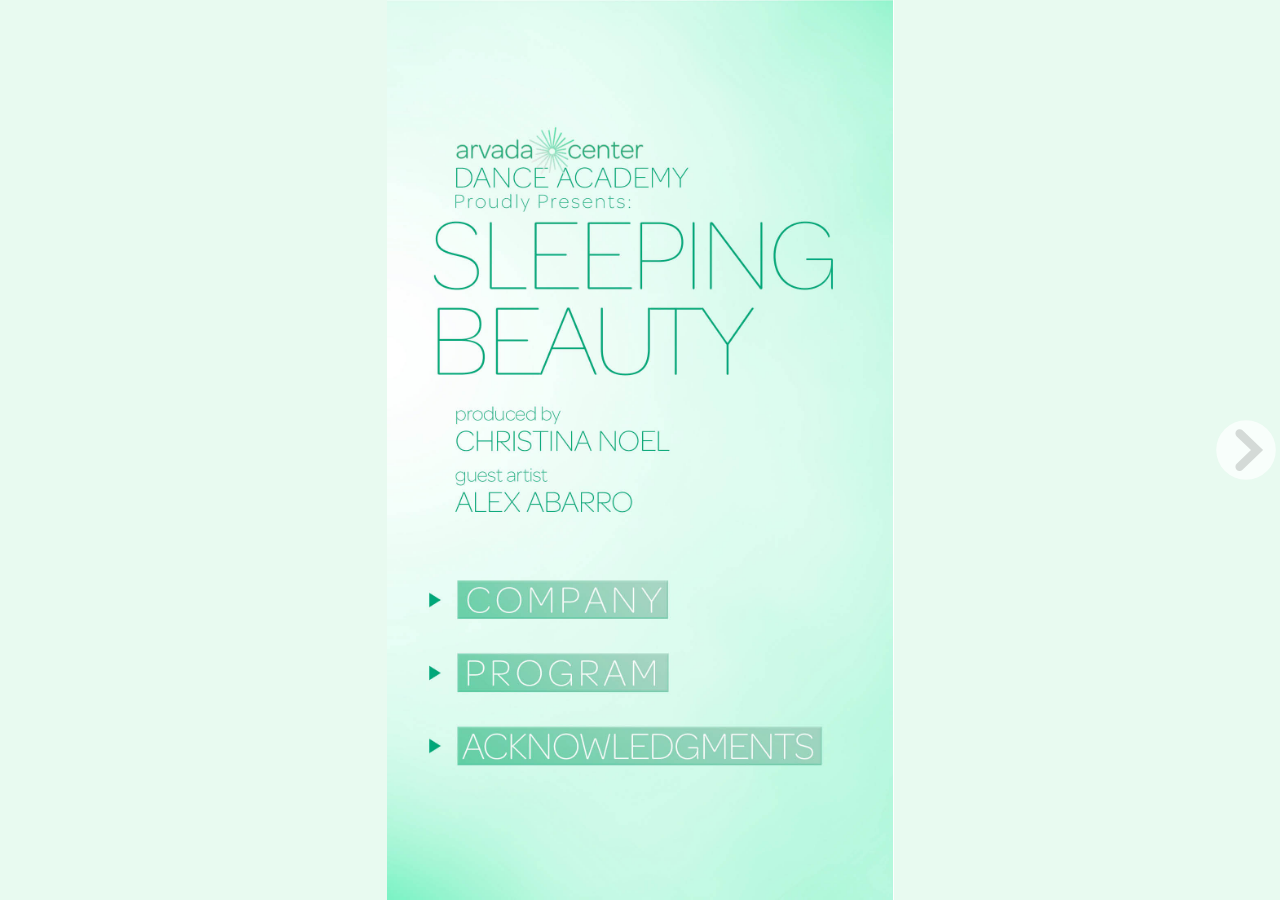
==== commit fe3488d7: "Yeah" ====
--- a/0001.html
+++ b/0001.html
@@ -6,7 +6,7 @@
 <meta name="apple-mobile-web-app-title" content="ACDA Spring Jazz 2021 Program"> <meta name="generator" content="In5 v3.7.9"> <meta http-equiv="X-UA-Compatible" content="IE=edge,chrome=1">-<meta name="viewport" content="width=device-width,minimum-scale=.2">+<meta name="viewport" content="initial-scale=1.0,minimum-scale=.2,maximum-scale=1.0,user-scalable=no"> <script type="text/javascript" src="https://ajax.googleapis.com/ajax/libs/jquery/3.5.1/jquery.min.js"></script> <script type="text/javascript">window.jQuery || document.write('<script src="assets/js/jquery.min.js"><\/script>')</script> <script type="text/javascript" src="assets/js/vmouse.min.js"></script>@@ -24,7 +24,7 @@
 <div id="container"> <div class="page" data-name="1" style="width:1242px;height:2208px;">   <div class="page-scale-wrap mq-none mq-default" data-layout-name="undefined" style="width:1242px;height:2208px;">-    <img src="assets/images/item_331.jpg" class="pageItem" alt="Rectangle" id="item331"/>+    <img src="assets/images/item_8449.jpg" class="pageItem" alt="Rectangle" id="item8449"/>     <button class="pageItem" id="item1293" data-id="1293" name="Button 40" onclick="nav.to(2);" alt="Button 40">       <div class="pageItem state btn-off">         <div id="item1290" class="pageItem" alt="Rectangle">&nbsp;</div>--- a/assets/css/pages.css
+++ b/assets/css/pages.css
@@ -417,8 +417,8 @@
 
 /*CSS Generated from InDesign Styles*/
 
-body, #container-wrap { background:#ededed; }
-:-webkit-full-screen { background:#ededed; }
+body, #container-wrap { background:#e8faf0; }
+:-webkit-full-screen { background:#e8faf0; }
 #loadIndicator span:after { padding-left:1ex; content:'loading content...'; }
 .page-scale-wrap { width:1242px; height:2208px; background: #fff !important; }
 .paper-vertical { width:1242px; height:100%; }
@@ -474,38 +474,38 @@
 }
 #item1290 {
 	width:519px !important;
-	height:102px !important;
+	height:90px !important;
 }
 
 #item1293 {
 	width:519px !important;
-	height:102px !important;
-	left:357px !important;
-	top:1512px !important;
+	height:90px !important;
+	left:171px !important;
+	top:1425px !important;
 }
 
 #item1291 {
 	width:519px !important;
-	height:102px !important;
+	height:90px !important;
 }
 
 #item1296 {
 	width:519px !important;
-	height:102px !important;
-	left:357px !important;
-	top:1692px !important;
+	height:90px !important;
+	left:171px !important;
+	top:1605px !important;
 }
 
 #item1292 {
 	width:891px !important;
-	height:102px !important;
+	height:90px !important;
 }
 
 #item1299 {
 	width:891px !important;
-	height:102px !important;
+	height:90px !important;
 	left:171px !important;
-	top:1872px !important;
+	top:1785px !important;
 }
 
 #item349 {
@@ -1045,6 +1045,12 @@
 	height:2208px !important;
 }
 
+#item5987 {
+	width:1242px !important;
+	height:327px !important;
+	top:3122px !important;
+}
+
 @keyframes moveright-702 {
 	0% {
 		transform:translate(517px,0px);
